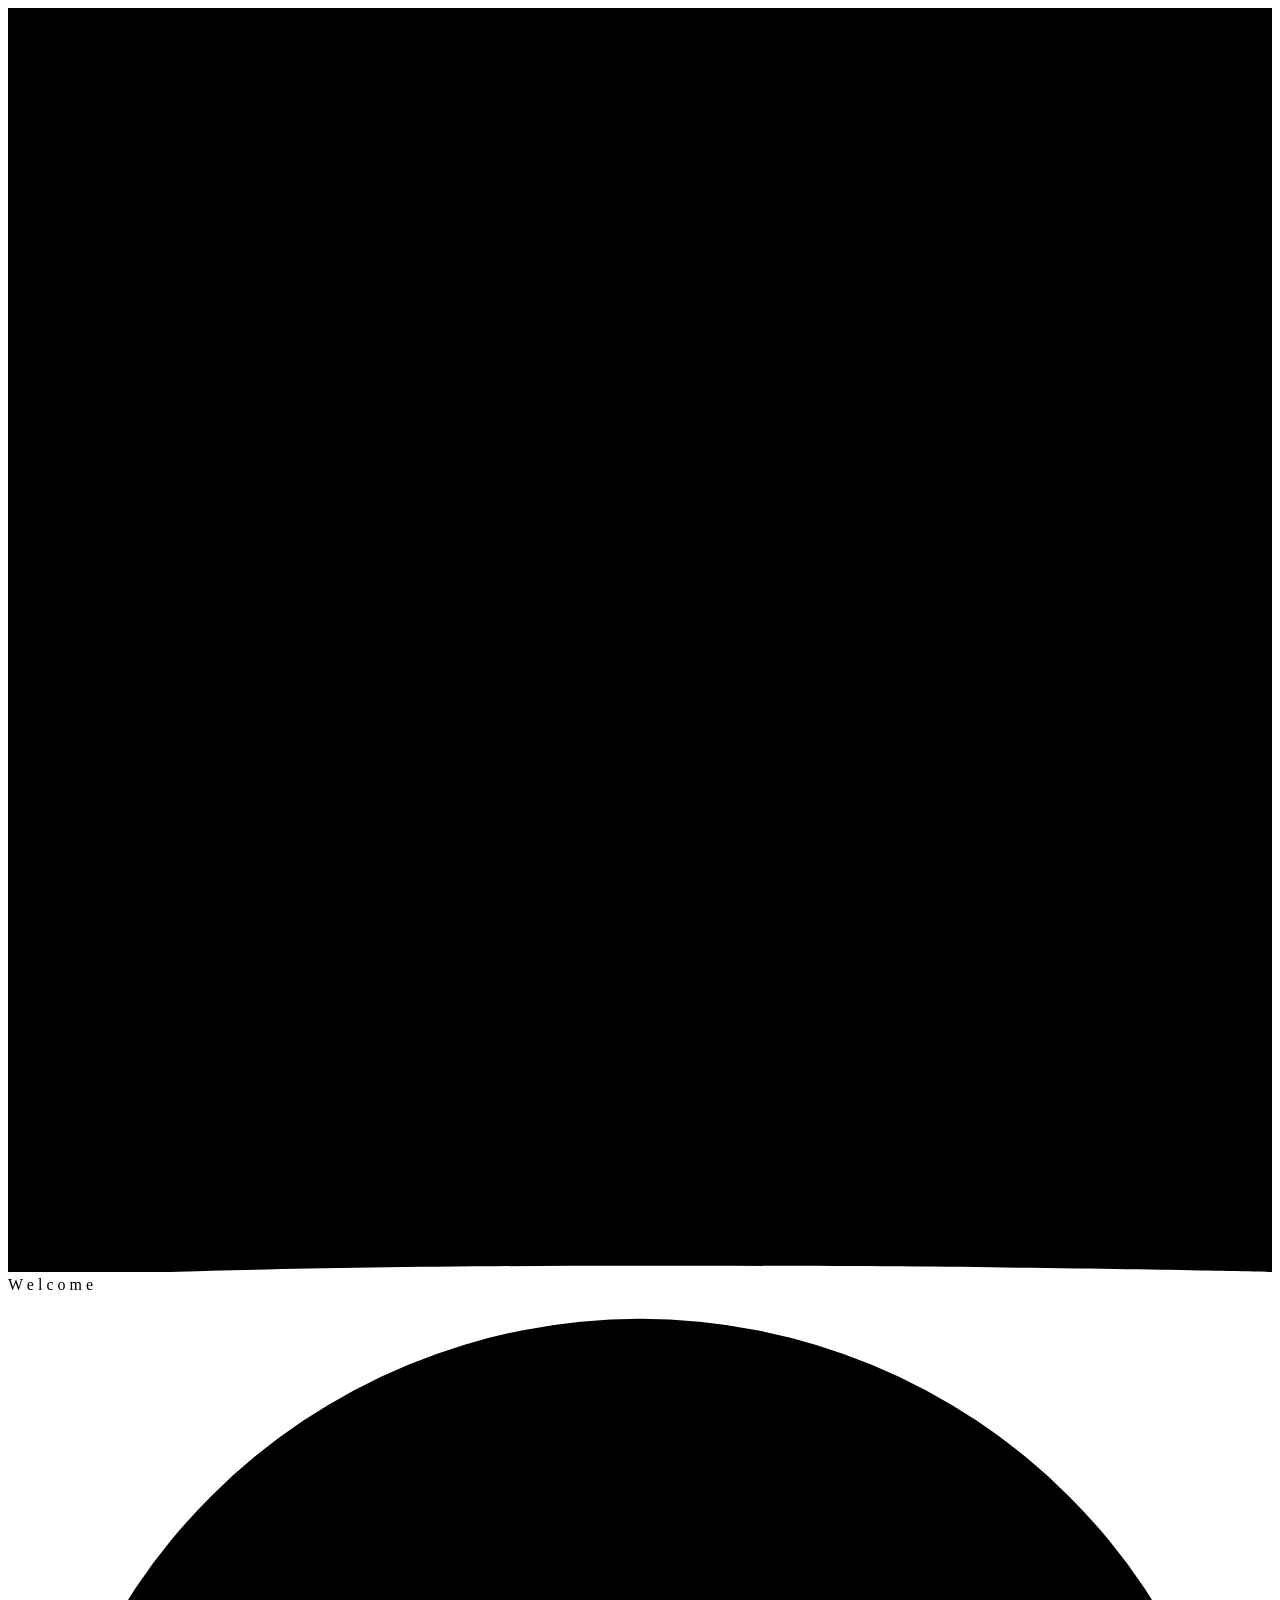
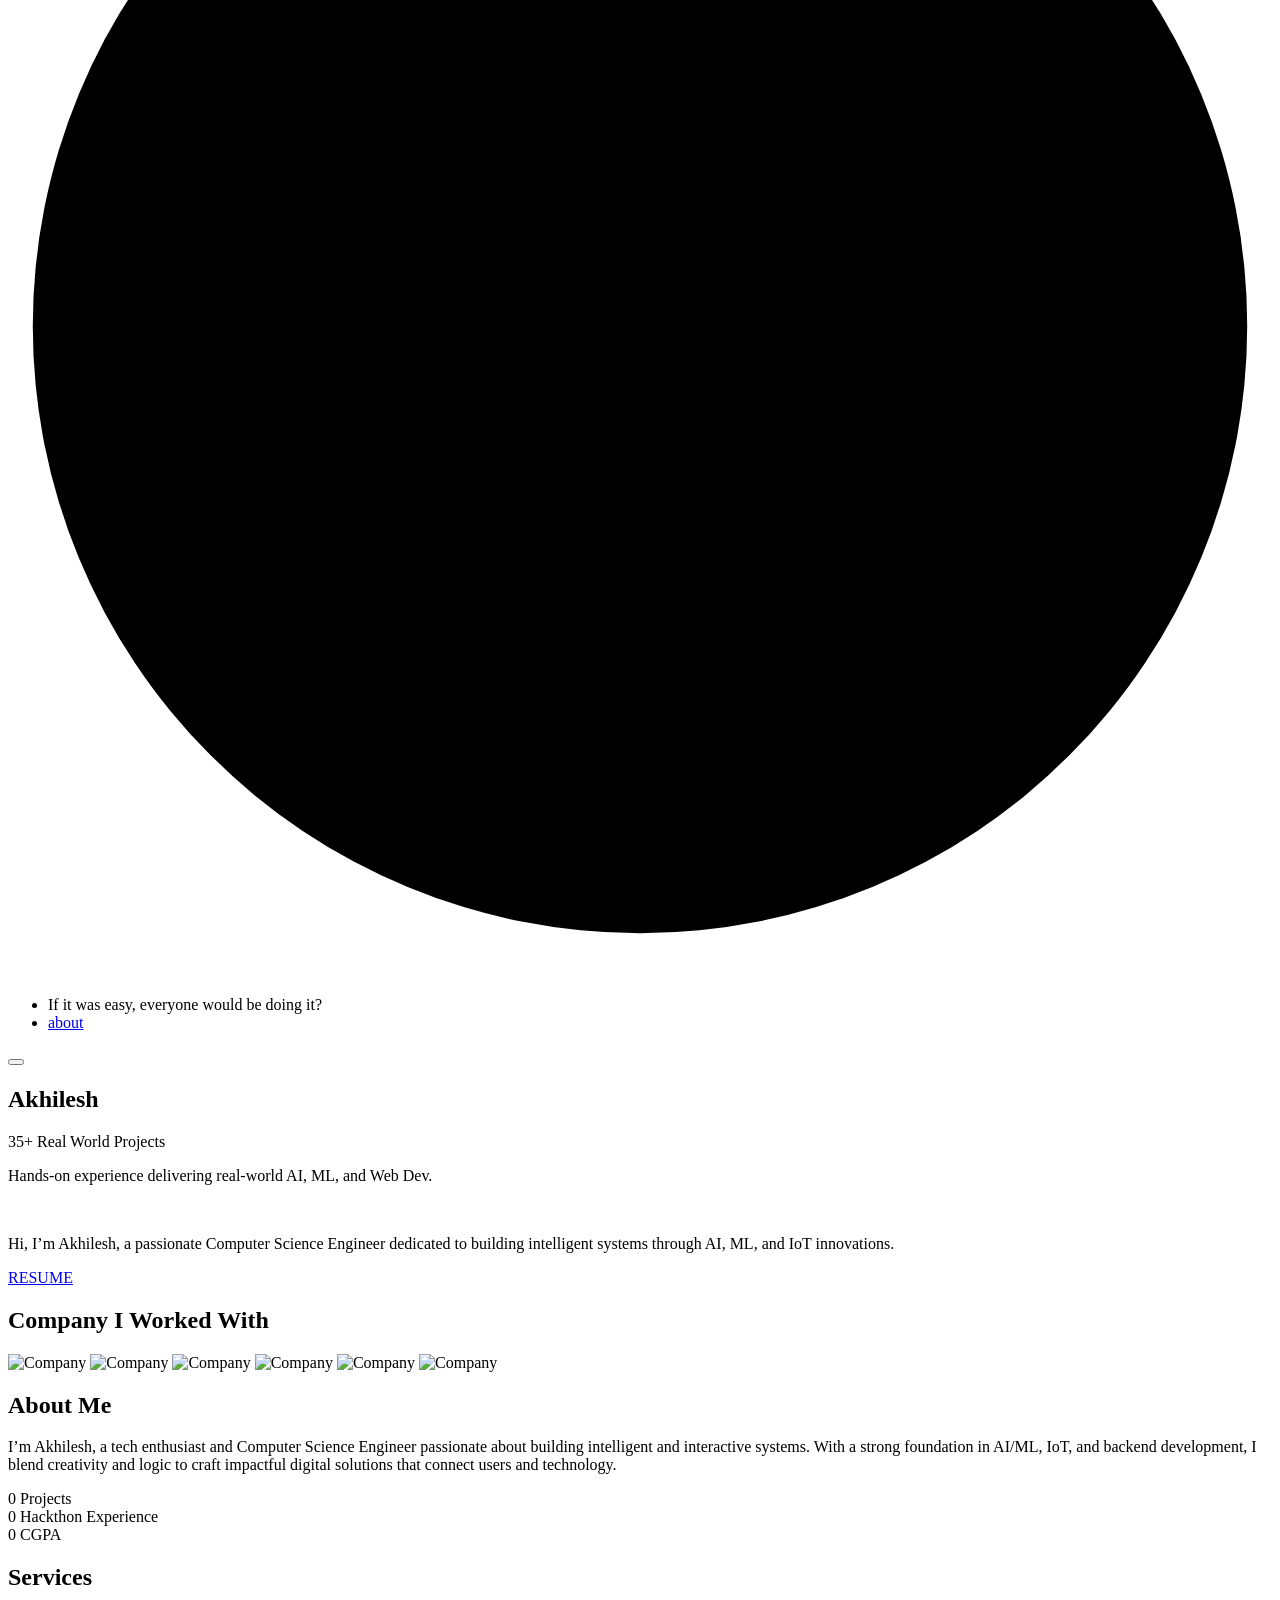
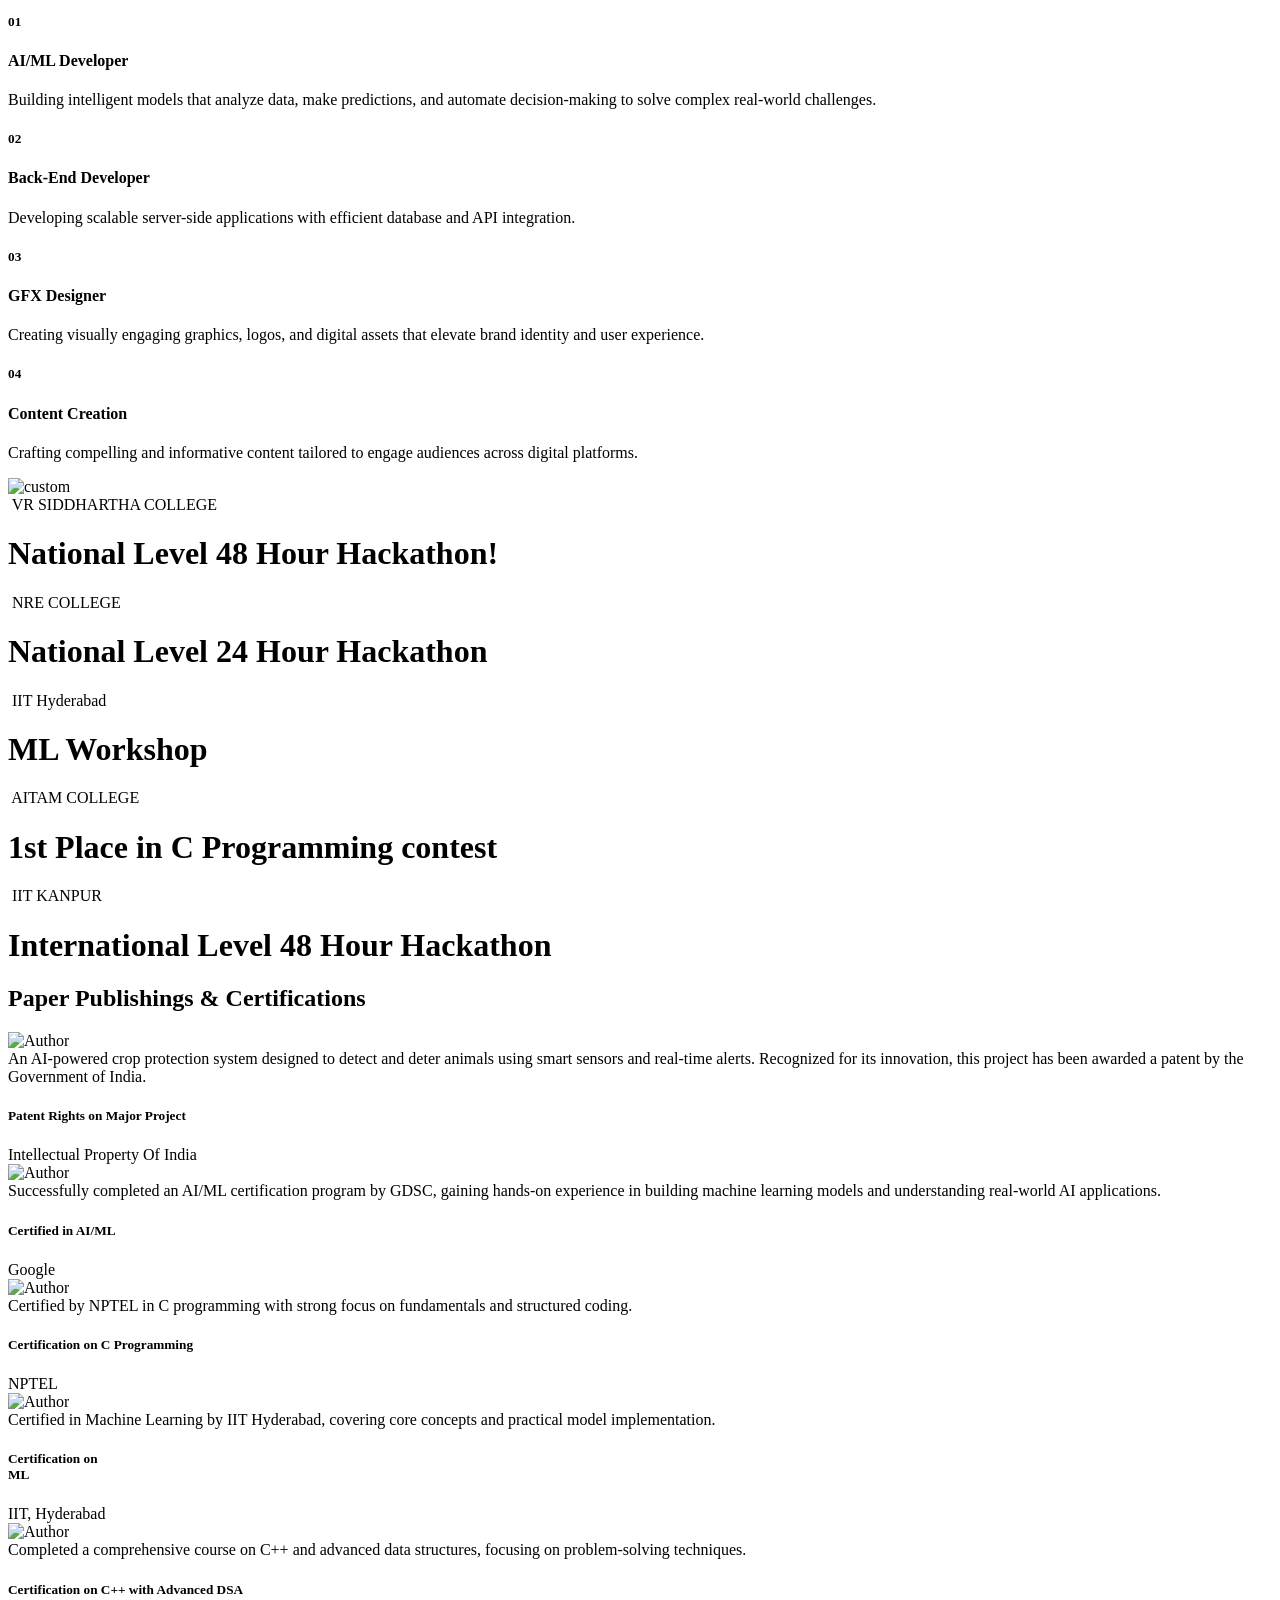
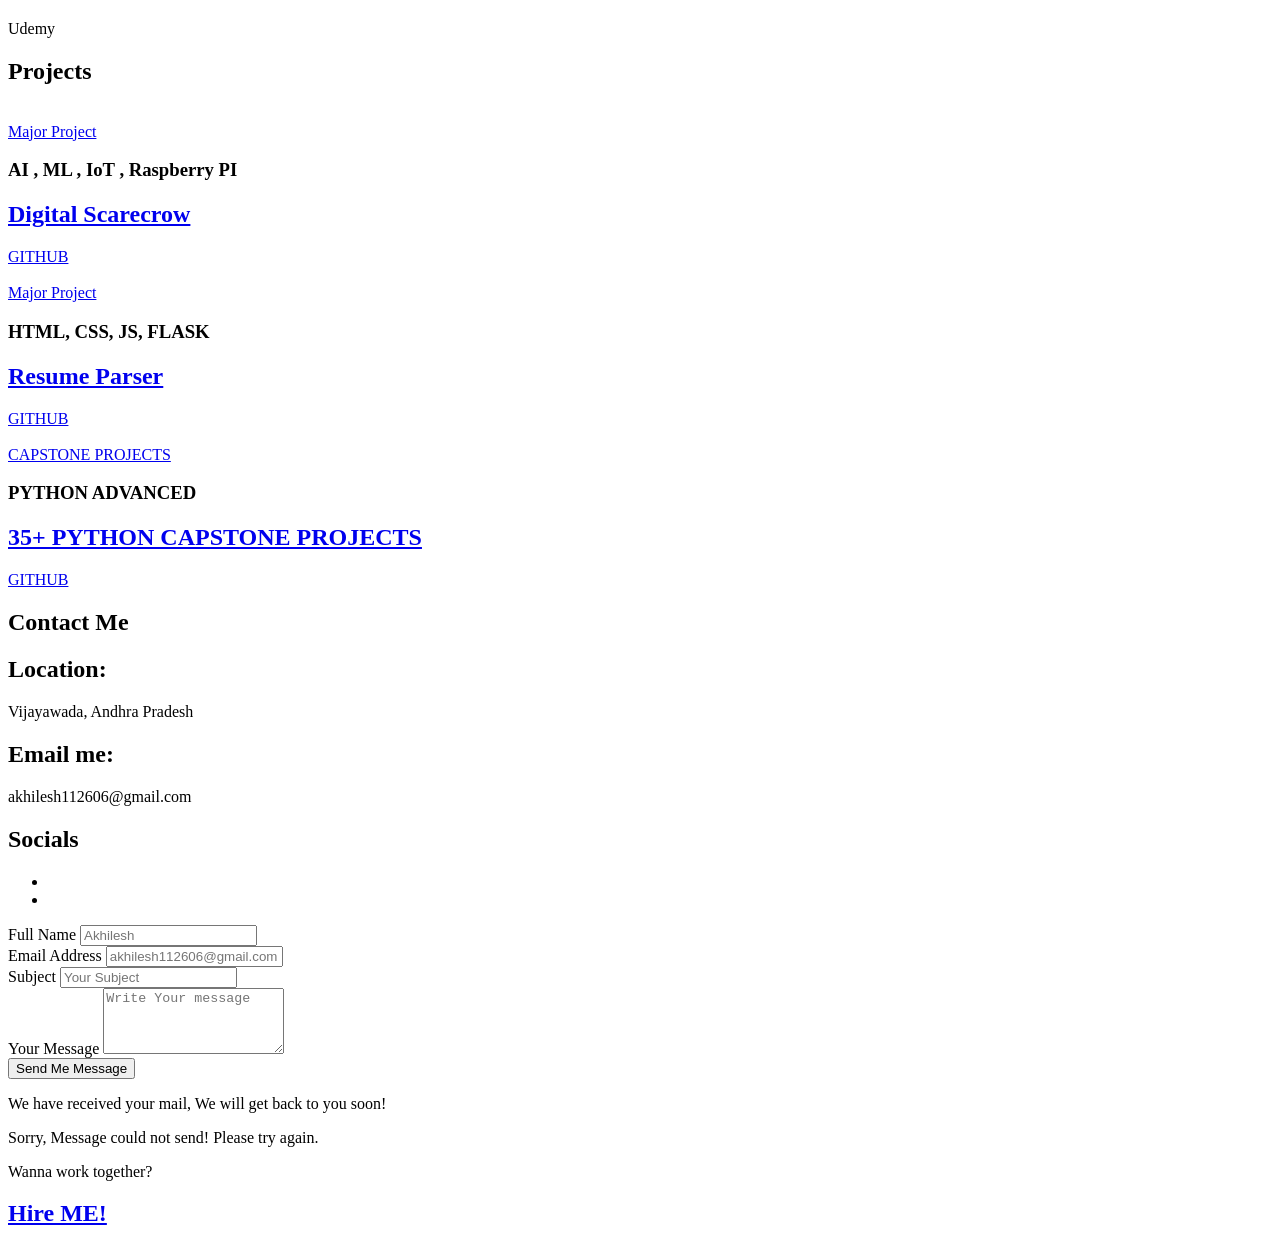
==== index.html @ c0bb2aa4 "Update print statement from 'Hello' to 'Goodbye'" ====
<!DOCTYPE html>
<html lang="en">

<head>
    <!-- META -->
    <meta charset="utf-8">
    <meta http-equiv="X-UA-Compatible" content="IE=edge">
    <meta name="viewport" content="width=device-width, initial-scale=1">
    <meta name="description" content="My Portfolio Website">
    <meta name="keywords" content="">
    <meta name="author" content="Akhilesh">
    <!-- PAGE TITLE -->
    <title>Akhilesh</title>
    <link rel="icon" type="image/x-icon" href="assets/images/favicon.png">
    <!-- ALL GOOGLE FONTS -->
    <link rel="preconnect" href="https://fonts.googleapis.com">
    <link rel="preconnect" href="https://fonts.gstatic.com" crossorigin>
    <link href="https://fonts.googleapis.com/css2?family=Oswald:wght@200..700&family=Poppins:ital,wght@0,100;0,200;0,300;0,400;0,500;0,600;0,700;0,800;0,900;1,100;1,200;1,300;1,400;1,500;1,600;1,700;1,800;1,900&display=swap" rel="stylesheet">
    <!-- BOOTSTRAP CSS -->
    <link rel="stylesheet" href="assets/css/bootstrap.min.css" />
    <!-- FONT AWESOME CSS -->
    <link rel="stylesheet" href="assets/css/font-awesome-pro.css" />
    <!-- FONT AWESOME CSS -->
    <link rel="stylesheet" href="assets/fonts/remixicon.css" />
    <!-- MAGNIFIC CSS -->
    <link rel="stylesheet" href="assets/css/magnific-popup.css">
    <!-- NICE SELECT CSS -->
    <link rel="stylesheet" href="assets/css/nice-select.min.css" />
    <!-- ANIMATE CSS -->
    <link rel="stylesheet" href="assets/css/animate.min.css" />
    <!-- MOBILE MENU CSS -->
    <link rel="stylesheet" href="assets/css/mobilemenu.css" />
    <!-- SLICK CSS -->
    <link rel="stylesheet" href="assets/css/slick.min.css" />
    <!-- SPACING CSS -->
    <link rel="stylesheet" href="assets/css/spacing.css" />
    <!-- MAIN STYLE CSS -->
    <link rel="stylesheet" href="assets/css/style.css" />
    <!-- RESPONSIVE CSS -->
    <link rel="stylesheet" href="assets/css/responsive.css">
    <!-- HTML5 shim and Respond.js IE8 support of HTML5 elements and media queries -->
    <!-- WARNING: Respond.js doesn't work if you view the page via file:// -->
    <!--[if lt IE 9]>
      <script src="https://oss.maxcdn.com/html5shiv/3.7.2/html5shiv.min.js"></script>
      <script src="https://oss.maxcdn.com/respond/1.4.2/respond.min.js"></script>
    <![endif]-->
</head>

<body>
    <!-- START PRELOADER AREA-->
    <div class="preloader">
        <svg viewbox="0 0 1000 1000" preserveaspectratio="none">
            <path id="preloaderSvg" d="M0,1005S175,995,500,995s500,5,500,5V0H0Z"></path>
        </svg>
        <div class="preloader-heading">
            <div class="load-text">
                <span>W</span>
                <span>e</span>
                <span>l</span>
                <span>c</span>
                <span>o</span>
                <span>m</span>
                <span>e</span>
            </div>
        </div>
    </div>
    <!-- END PRELOADER AREA -->
    <!-- START SCROOL UP DESIGN AREA -->
    <div class="progress-wrap cursor-pointer">
        <i class="ri-arrow-up-s-line"></i>
        <svg class="progress-circle svg-content" width="100%" height="100%" viewBox="-1 -1 102 102">
            <path d="M50,1 a49,49 0 0,1 0,98 a49,49 0 0,1 0,-98" />
        </svg>
    </div>
    <!-- / END SCROOL UP DESIGN AREA -->
    <!-- START MAGIC CURSOR AND BALL AREA-->
    <div id="magic-cursor">
        <div id="ball"></div>
    </div>
    <!-- / END MAGIC CURSOR AND BALL AREA-->
    <!-- START MENU DESIGN AREA-->
    <header class="main-header">
        <div class="header-upper">
            <div class="container">
                <div class="header-inner">
                    <div class="row align-items-center">
                        <div class="col-xl-2 col-lg-2 col-md-6 col-6 col-sm-3">
                            <div class="logo-area">
                                <div class="logo">
                                    <a href="index.html"><img src="assets/images/logo.png" alt=""></a>
                                </div>
                            </div>
                        </div>
                        <div class="col-xl-10 col-lg-10 col-md-6 col-6 col-sm-9">
                            <div class="main-menu">
                                <nav id="mobile-menu">
                                    <ul>
                                        <li style="color: black;">If it was easy, everyone would be doing it?</li>
                                        <li><a href="about.html" class="linkstyle">about</a></li>
                                        <!-- <li><a href="service.html" class="linkstyle">services</a></li> -->
                                        <!-- <li class="has-dropdown"><a href="projects.html" class="linkstyle">projects</a>
                                            <ul class="sub-menu">
                                                <li><a href="projects.html">Major Projects</a></li>
                                                <li><a href="single-project.html">Capstone Projects</a></li>
                                            </ul>
                                        </li> -->
                                        <!-- <li><a href="blog.html" class="linkstyle">Projects</a></li> -->
                                        <!-- <li><a href="contact.html" class="linkstyle">Contact</a></li> -->
                                    </ul>
                                </nav>
                            </div>
                            <div class="side-menu-icon d-lg-none text-end">
                                <a href="javascript:void(0)" class="info-toggle-btn f-right sidebar-toggle-btn"><i class="fal fa-bars"></i></a>
                            </div>
                        </div>
                    </div>
                </div>
            </div>
        </div>
    </header>
    <!-- // END MENU DESIGN AREA-->
    <!-- START MOBILE MENU DESIGN AREA-->
    <div class="sidebar__area">
        <div class="sidebar__wrapper">
            <div class="sidebar__close">
                <button class="sidebar__close-btn" id="sidebar__close-btn">
                    <i class="fal fa-times"></i>
                </button>
            </div>
            <div class="sidebar__content mt-50 mb-20">
                <div class="mobile-menu fix"></div>
            </div>
        </div>
    </div>
    <div class="body-overlay"></div>
    <!-- // END MOBILE MENU DESIGN AREA-->
    <!-- START HEADER DESIGN AREA -->
    <section id="home" class="main-hero-area">
        <div class="container">
            <div class="row">
                <div class="col-lg-12">
                    <!-- START HERO DESIGN AREA -->
                    <div class="hero-content wow fadeInUp text-center delay-0-2s">
                        <h2>Akhilesh</h2>
                    </div>
                    <!-- / END HERO DESIGN AREA -->
                </div>
            </div>
            <div class="row">
                <div class="col-lg-3 pt-30">
                    <!-- START HERO DESIGN AREA -->
                    <div class="hero-content wow fadeInUp delay-0-2s">
                        <div class="clienti-reviews">
                            <!-- <ul class="clienti-profile">
                                <li>
                                    <img class="img-fluid" src="assets/images/avatar/01.jpg" alt="client">
                                </li>
                                <li>
                                    <img class="img-fluid" src="assets/images/avatar/02.jpg" alt="client">
                                </li>
                                <li>
                                    <img class="img-fluid" src="assets/images/avatar/03.jpg" alt="client">
                                </li>
                            </ul> -->
                            <div class="reviews">35+ <span>Real World Projects</span>
                                <p>Hands-on experience delivering real-world AI, ML, and Web Dev.</p>
                            </div>
                        </div>
                    </div>
                    <!-- / END HERO DESIGN AREA -->
                </div>
                <div class="col-lg-6">
                    <div class="hero-image">
                        <img src="assets/images/about/me.jpg" alt="">
                    </div>
                    <!-- / END HERO DESIGN AREA -->
                </div>
                <div class="col-lg-3 pt-30">
                    <div class="hero-content wow fadeInUp delay-0-4s">
                        <p>Hi, I’m Akhilesh, a passionate Computer Science Engineer dedicated to building intelligent systems through AI, ML, and IoT innovations.</p>
                        <a class="theme-btn" href="assets/resume.pdf" download>RESUME</a>
                    </div>
                    <!-- / END HERO DESIGN AREA -->
                </div>
            </div>
        </div>
    </section>
    <!-- / END HEADER DESIGN AREA -->
    <!-- START COMPANY DESIGN AREA -->
    <div class="company-design-area">
        <div class="container">
            <div class="row">
                <div class="col-lg-12">
                    <h2>Company I Worked With</h2>
                    <div class="company-list">
                        <div class="scroller" data-direction="left" data-speed="slow">
                            <div class="scroller__inner">
                                <img src="assets/images/client-logos/partner1.png" alt="Company" />
                                <img src="assets/images/client-logos/partner1.png" alt="Company" />
                                <img src="assets/images/client-logos/partner1.png" alt="Company" />
                                <img src="assets/images/client-logos/partner1.png" alt="Company" />
                                <img src="assets/images/client-logos/partner1.png" alt="Company" />
                                <img src="assets/images/client-logos/partner1.png" alt="Company" />
                            </div>
                        </div>
                    </div>
                </div>
            </div>
        </div>
    </div>
    <!-- // END COMPANY DESIGN AREA -->
    <!-- START ABOUT DESIGN AREA -->
    <section id="about" class="about-area">
        <div class="container">
            <div class="row">
                <!-- START ABOUT TEXT DESIGN AREA -->
                <div class="col-lg-3 col-sm-3">
                    <h2 class="about-pre-title">About Me</h2>
                </div>
                <div class="col-lg-9 col-sm-9">
                    <div class="about-content-part wow fadeInUp delay-0-2s">
                        <p>I’m Akhilesh, a tech enthusiast and Computer Science Engineer passionate about building intelligent and interactive systems. With a strong foundation in AI/ML, IoT, and backend development, I blend creativity and logic to craft impactful digital solutions that connect users and technology.</p>
                    </div>
                    <!-- START COUNTER DESIGN AREA -->
                    <div class="hero-counter-area d-flex justify-content-between wow fadeInUp delay-0-4s">
                        <div class="counter-item counter-text-wrap">
                            <span class="count-text plus" data-speed="3000" data-stop="35">0</span>
                            <span class="counter-title">Projects</span>
                        </div>
                        <div class="counter-item counter-text-wrap">
                            <span class="count-text plus" data-speed="3000" data-stop="4">0</span>
                            <span class="counter-title">Hackthon Experience</span>
                        </div>
                        <div class="counter-item counter-text-wrap">
                            <span class="count-text percent" data-speed="3000" data-stop="84">0</span>
                            <span class="counter-title">CGPA</span>
                        </div>
                    </div>
                    <!-- / END COUNTER DESIGN AREA -->
                </div>
                <!-- / END ABOUT TEXT DESIGN AREA -->
            </div>
        </div>
    </section>
    <!-- / END ABOUT DESIGN AREA -->
    <!-- START SERVICE DESIGN AREA -->
    <section id="services" class="services-area">
        <div class="container">
            <div class="row">
                <div class="col-xl-12 col-lg-12">
                    <div class="section-title section-black-title wow fadeInUp delay-0-2s">
                        <h2>Services</h2>
                    </div>
                </div>
            </div>
            <div class="row">
                <!-- START SINGLE SERVICE DESIGN AREA -->
                <div class="col-lg-8 col-md-7">
                    <div class="service-item wow fadeInUp delay-0-2s">
                        <i class="ri-arrow-right-up-line"></i>
                        <h5>01</h5>
                        <h4>AI/ML Developer</h4>
                        <p>Building intelligent models that analyze data, make predictions, and automate decision-making to solve complex real-world challenges.</p>
                    </div>
                </div>
                <!-- / END SINGLE SERVICE DESIGN AREA -->
                <!-- START SINGLE SERVICE DESIGN AREA -->
                <div class="col-lg-4 col-md-5">
                    <div class="service-item wow fadeInUp delay-0-4s">
                        <i class="ri-arrow-right-up-line"></i>
                        <h5>02</h5>
                        <h4>Back-End Developer</h4>
                        <p>Developing scalable server-side applications with efficient database and API integration.</p>
                    </div>
                </div>
                <!-- / END SINGLE SERVICE DESIGN AREA -->
                <!-- START SINGLE SERVICE DESIGN AREA -->
                <div class="col-lg-4 col-md-5">
                    <div class="service-item wow fadeInUp delay-0-6s">
                        <i class="ri-arrow-right-up-line"></i>
                        <h5>03</h5>
                        <h4>GFX Designer</h4>
                        <p>Creating visually engaging graphics, logos, and digital assets that elevate brand identity and user experience.</p>
                    </div>
                </div>
                <!-- / END SINGLE SERVICE DESIGN AREA -->
                <!-- START SINGLE SERVICE DESIGN AREA -->
                <div class="col-lg-8 col-md-7">
                    <div class="service-item wow fadeInUp delay-0-8s">
                        <i class="ri-arrow-right-up-line"></i>
                        <h5>04</h5>
                        <h4>Content Creation</h4>
                        <p>Crafting compelling and informative content tailored to engage audiences across digital platforms.</p>
                    </div>
                </div>
                <!-- / END SINGLE SERVICE DESIGN AREA -->
            </div>
        </div>
    </section>
    <!-- / END SERVICE DESIGN AREA -->
    <!-- START PORTFOLIO DESIGN AREA -->
    <div class="projects-area" id="portfolio">
        <div class="custom-icon">
            <img src="assets/images/custom/work-scribble.svg" alt="custom">
        </div>
        <div class="container-fluid">
            <div class="row g-4 portfolio-grid">
                <!-- START SINGLE PORTFOLIO DESIGN AREA -->
                <div class="col-md-6 col-xl-6 portfolio-item category-1">
                    <!-- <a href="assets/images/projects/work1.jpg" class="work-popup"> -->
                        <div class="portfolio-box">
                            <!-- Image -->
                            <img src="assets/images/projects/work1.jpg" alt="" data-rjs="2">
                            <!-- Category -->
                            <span class="portfolio-category">VR SIDDHARTHA COLLEGE</span>
                            <!-- Caption -->
                            <div class="portfolio-caption">
                                <h1>National Level 48 Hour Hackathon!</h1>
                            </div>
                        </div>
                    <!-- </a> -->
                </div>
                <!-- // END SINGLE PORTFOLIO DESIGN AREA -->
                <!-- START SINGLE PORTFOLIO DESIGN AREA -->
                <div class="col-md-6 col-xl-6 portfolio-item category-2">
                    <!-- <a href="single-project.html"> -->
                        <div class="portfolio-box">
                            <!-- Image -->
                            <img src="assets/images/projects/work2.jpg" alt="" data-rjs="2">
                            <!-- Category -->
                            <span class="portfolio-category">NRE COLLEGE</span>
                            <!-- Caption -->
                            <div class="portfolio-caption">
                                <h1>National Level 24 Hour Hackathon</h1>
                            </div>
                        </div>
                    <!-- </a> -->
                </div>
                <!-- // END SINGLE PORTFOLIO DESIGN AREA -->
                <!-- START SINGLE PORTFOLIO DESIGN AREA -->
                <div class="col-md-6 col-xl-4 portfolio-item category-2">
                    <!-- <a href="https://www.youtube.com/watch?v=qZEPs3vmYB4" class="popup-youtube"> -->
                        <div class="portfolio-box">
                            <!-- Image -->
                            <img src="assets/images/projects/work3.jpg" alt="" data-rjs="2">
                            <!-- Category -->
                            <span class="portfolio-category">IIT Hyderabad</span>
                            <!-- Caption -->
                            <div class="portfolio-caption">
                                <h1>ML Workshop</h1>
                            </div>
                        </div>
                    <!-- </a> -->
                </div>
                <!-- // END SINGLE PORTFOLIO DESIGN AREA -->
                <!-- START SINGLE PORTFOLIO DESIGN AREA -->
                <div class="col-md-6 col-xl-4 portfolio-item category-1">
                    <!-- <a href="assets/images/projects/work4.jpg" class="work-popup"> -->
                        <div class="portfolio-box">
                            <!-- Image -->
                            <img src="assets/images/projects/work4.jpg" alt="" data-rjs="2">
                            <!-- Category -->
                            <span class="portfolio-category">AITAM COLLEGE</span>
                            <!-- Caption -->
                            <div class="portfolio-caption">
                                <h1>1st Place in C Programming contest</h1>
                            </div>
                        </div>
                    <!-- </a> -->
                </div>
                <!-- // END SINGLE PORTFOLIO DESIGN AREA -->
                <!-- START SINGLE PORTFOLIO DESIGN AREA -->
                <div class="col-md-6 col-xl-4 portfolio-item category-2">
                    <!-- <a href="assets/images/projects/work5.jpg" class="work-popup"> -->
                        <div class="portfolio-box">
                            <!-- Image -->
                            <img src="assets/images/projects/work5.jpg" alt="" data-rjs="2">
                            <!-- Category -->
                            <span class="portfolio-category">IIT KANPUR</span>
                            <!-- Caption -->
                            <div class="portfolio-caption">
                                <h1>International Level 48 Hour Hackathon</h1>
                            </div>
                        </div>
                    <!-- </a> -->
                </div>
                <!-- // END SINGLE PORTFOLIO DESIGN AREA -->
            </div>
        </div>
    </div>
    <!-- // END PORTFOLIO DESIGN AREA -->
    <!-- START TESTIMONIALS DESIGN AREA -->
    <section class="testimonials-area">
        <div class="container">
            <div class="row">
                <div class="col-xl-12 col-lg-12">
                    <div class="section-title section-black-title wow fadeInUp delay-0-2s">
                        <h2>Paper Publishings & Certifications</h2>
                    </div>
                </div>
            </div>
            <div class="row">
                <div class="col-lg-6 col-md-6">
                    <!-- START SINGLE TESTIMONIALS DESIGN AREA -->
                    <div class="testimonial-item wow fadeInUp delay-0-2s">
                        <div class="author">
                            <img src="assets/images/testimonials/author1.jpg" alt="Author" />
                        </div>
                        <div class="text">
                            An AI-powered crop protection system designed to detect and deter animals using smart sensors and real-time alerts. Recognized for its innovation, this project has been awarded a patent by the Government of India.
                        </div>
                        <div class="testi-des">
                            <h5>Patent Rights on Major Project</h5>
                            <span>Intellectual Property Of India</span>
                        </div>
                    </div>
                    <!-- / END SINGLE TESTIMONIALS DESIGN AREA -->
                </div>
                <div class="col-lg-6 col-md-6">
                    <!-- START SINGLE TESTIMONIALS DESIGN AREA -->
                    <div class="testimonial-item wow fadeInUp delay-0-4s">
                        <div class="author">
                            <img src="assets/images/testimonials/author2.jpg" alt="Author" />
                        </div>
                        <div class="text">
                            Successfully completed an AI/ML certification program by GDSC, gaining hands-on experience in building machine learning models and understanding real-world AI applications.
                        </div>
                        <div class="testi-des">
                            <h5>Certified in AI/ML</h5>
                            <span>Google</span>
                        </div>
                    </div>
                    <!-- / END SINGLE TESTIMONIALS DESIGN AREA -->
                </div>
                <div class="col-lg-4 col-md-6">
                    <!-- START SINGLE TESTIMONIALS DESIGN AREA -->
                    <div class="testimonial-item wow fadeInUp delay-0-6s">
                        <div class="author">
                            <img src="assets/images/testimonials/author3.jpg" alt="Author" />
                        </div>
                        <div class="text">
                            Certified by NPTEL in C programming with strong focus on fundamentals and structured coding.
                        </div>
                        <div class="testi-des">
                            <h5>Certification on C Programming</h5>
                            <span>NPTEL</span>
                        </div>
                    </div>
                    <!-- / END SINGLE TESTIMONIALS DESIGN AREA -->
                </div>
                <div class="col-lg-4 col-md-6">
                    <!-- START SINGLE TESTIMONIALS DESIGN AREA -->
                    <div class="testimonial-item wow fadeInUp delay-0-8s">
                        <div class="author">
                            <img src="assets/images/testimonials/author4.jpg" alt="Author" />
                        </div>
                        <div class="text">
                            Certified in Machine Learning by IIT Hyderabad, covering core concepts and practical model implementation.
                        </div>
                        <div class="testi-des">
                            <h5>Certification on <br> ML</h5>
                            <span>IIT, Hyderabad</span>
                        </div>
                    </div>
                    <!-- / END SINGLE TESTIMONIALS DESIGN AREA -->
                </div>
                <div class="col-lg-4 col-md-6">
                    <!-- START SINGLE TESTIMONIALS DESIGN AREA -->
                    <div class="testimonial-item wow fadeInUp delay-0-9s">
                        <div class="author">
                            <img src="assets/images/testimonials/author5.jpg" alt="Author" />
                        </div>
                        <div class="text">
                            Completed a comprehensive course on C++ and advanced data structures, focusing on problem-solving techniques.
                        </div>
                        <div class="testi-des">
                            <h5>Certification on C++ with Advanced DSA</h5>
                            <span>Udemy</span>
                        </div>
                    </div>
                    <!-- / END SINGLE TESTIMONIALS DESIGN AREA -->
                </div>
            </div>
        </div>
    </section>
    <!-- / END TESTIMONIALS DESIGN AREA -->
   
    <!-- START VLOG DESIGN AREA -->
    <section class="blog-area">
        <div class="container">
            <div class="row">
                <div class="col-xl-12 col-lg-12">
                    <div class="section-title wow fadeInUp delay-0-2s">
                        <h2>Projects</h2>
                    </div>
                </div>
            </div>
            <!-- START SINGLE VLOG DESIGN AREA -->
            <div class="row blog-post-box align-items-center">
                <div class="col-lg-6">
                    <div class="blog-post-img">
                        <!-- <a href="#"> -->
                            <img src="assets/images/blog/blog1.jpg" alt="">
                        <!-- </a> -->
                        <div class="blog-post-category">
                            <a href="#">Major Project</a>
                        </div>
                    </div>
                </div>
                <div class="col-lg-6">
                    <div class="blog-post-caption">
                        <h3>AI , ML , IoT , Raspberry PI 
                        </h3>
                        <h2><a class="link-decoration" href="#">Digital Scarecrow</a></h2>
                        <a class="theme-btn theme-btn-two" href="https://github.com/akhilesh112606/Digital-Scarecrow-IoT-ML">GITHUB<i class="ri-arrow-right-line"></i></a>
                    </div>
                </div>
            </div>
            <!-- START SINGLE VLOG DESIGN AREA -->
            <!-- START SINGLE VLOG DESIGN AREA -->
            <div class="row blog-post-box align-items-center">
                <div class="col-lg-6">
                    <div class="blog-post-img">
                        
                            <img src="assets/images/blog/blog2.jpg" alt="">
                        
                        <div class="blog-post-category">
                            <a href="#">Major Project</a>
                        </div>
                    </div>
                </div>
                <div class="col-lg-6">
                    <div class="blog-post-caption">
                        <h3>HTML, CSS, JS, FLASK</h3>
                        <h2><a class="link-decoration" href="#">Resume Parser</a></h2>
                        <a class="theme-btn theme-btn-two" href="https://github.com/akhilesh112606/Resume_Parser">GITHUB<i class="ri-arrow-right-line"></i></a>
                    </div>
                </div>
            </div>
            <!-- START SINGLE VLOG DESIGN AREA -->
            <!-- START SINGLE VLOG DESIGN AREA -->
            <div class="row blog-post-box align-items-center">
                <div class="col-lg-6">
                    <div class="blog-post-img">
                        
                            <img src="assets/images/blog/blog3.jpg" alt="">
                        
                        <div class="blog-post-category">
                            <a href="#">CAPSTONE PROJECTS</a>
                        </div>
                    </div>
                </div>
                <div class="col-lg-6">
                    <div class="blog-post-caption">
                        <h3>PYTHON ADVANCED</h3>
                        <h2><a class="link-decoration" href="#">35+ PYTHON CAPSTONE PROJECTS</a></h2>
                        <a class="theme-btn theme-btn-two" href="https://github.com/akhilesh112606/Python-Projects">GITHUB<i class="ri-arrow-right-line"></i></a>
                    </div>
                </div>
            </div>
            <!-- START SINGLE VLOG DESIGN AREA -->
        </div>
    </section>
    <!-- / END VLOG DESIGN AREA -->
    <!-- START CONTACT DESIGN AREA -->
    <section id="contact" class="contact-area">
        <div class="container">
            <div class="row">
                <div class="col-xl-12 col-lg-12">
                    <div class="section-title section-black-title wow fadeInUp delay-0-2s">
                        <h2>Contact Me</h2>
                    </div>
                </div>
            </div>
            <div class="row">
                <div class="col-lg-4">
                    <div class="contact-content-part  wow fadeInUp delay-0-2s">
                        <!-- START CONTACT SINGLEDESIGN AREA -->
                        <div class="single-contact wow fadeInUp" data-wow-delay=".2s">
                            <span class="circle-btn">
                                <i class="ri-map-pin-line"></i>
                            </span>
                            <h2>Location:</h2>
                            <p>Vijayawada, Andhra Pradesh</p>
                        </div>
                        <!-- / END CONTACT SINGLEDESIGN AREA -->
                        <!-- START CONTACT SINGLEDESIGN AREA -->
                        <div class="single-contact wow fadeInUp" data-wow-delay=".4s">
                            <span class="circle-btn">
                                <i class="ri-headphone-line"></i>
                            </span>
                        </div>
                        <!-- / END CONTACT SINGLEDESIGN AREA -->
                        <!-- START CONTACT SINGLEDESIGN AREA -->
                        <div class="single-contact wow fadeInUp" data-wow-delay=".6s">
                            <span class="circle-btn">
                                <i class="ri-mail-line"></i>
                            </span>
                            <h2>Email me:</h2>
                            <p>akhilesh112606@gmail.com</p>
                        </div>
                        <!-- / END CONTACT SINGLEDESIGN AREA -->
                        <!-- START CONTACT SINGLEDESIGN AREA -->
                        <div class="single-contact wow fadeInUp" data-wow-delay=".6s">
                            <h2>Socials</h2>
                            <div class="about-social">
                            <ul>
                                <li><a href="www.linkedin.com/in/akhilesh112606"><i class="ri-linkedin-fill"></i></a></li>
                                <li><a href="https://github.com/akhilesh112606"><i class="ri-github-line"></i></a></li>
                            </ul>
                        </div>
                        </div>
                        <!-- / END CONTACT SINGLEDESIGN AREA -->
                    </div>
                </div>
                <!-- START CONTACT FORM DESIGN AREA -->
                <div class="col-lg-8">
                    <div class="contact-form contact-form-area wow fadeInUp delay-0-4s">
                        <form id="contactForm" class="contact-form" action="#" method="post">
                            <div class="row">
                                <div class="col-md-6">
                                    <div class="form-group">
                                        <label for="name">Full Name</label>
                                        <input type="text" id="name" class="form-control" value="" placeholder="Akhilesh" required="" data-error="Please enter your Name" />
                                        <label for="name" class="for-icon"><i class="far fa-user"></i></label>
                                        <div class="help-block with-errors"></div>
                                    </div>
                                </div>
                                <div class="col-md-6">
                                    <div class="form-group">
                                        <label for="email">Email Address</label>
                                        <input type="email" id="email" class="form-control" value="" placeholder="akhilesh112606@gmail.com" required="" data-error="Please enter your Email" />
                                        <label for="email" class="for-icon"><i class="far fa-envelope"></i></label>
                                        <div class="help-block with-errors"></div>
                                    </div>
                                </div>
                                <div class="col-md-12">
                                    <div class="form-group">
                                        <label for="name">Subject</label>
                                        <input type="text" id="subject" class="form-control" value="" placeholder="Your Subject" required="" data-error="Please enter your Name" />
                                        <label for="name" class="for-icon"><i class="far fa-user"></i></label>
                                        <div class="help-block with-errors"></div>
                                    </div>
                                </div>
                                <div class="col-md-12">
                                    <div class="form-group">
                                        <label for="message">Your Message</label>
                                        <textarea name="message" id="message" class="form-control" rows="4" placeholder="Write Your message" required="" data-error="Please Write your Message"></textarea>
                                        <div class="help-block with-errors"></div>
                                    </div>
                                </div>
                                <div class="col-md-12">
                                    <div class="form-group mb-0">
                                        <button type="submit" class="theme-btn">
                                            Send Me Message <i class="ri-mail-line"></i>
                                        </button>
                                        <div id="msgSubmit" class="hidden"></div>
                                    </div>
                                </div>
                                <div class="col-md-12 text-center">
                                    <p class="input-success">We have received your mail, We will get back to you soon!</p>
                                    <p class="input-error">Sorry, Message could not send! Please try again.</p>
                                </div>
                            </div>
                        </form>
                    </div>
                </div>
            </div>
        </div>
    </section>
    <!-- / END CONTACT DESIGN AREA -->
    <!-- START FOOTER DESIGN AREA -->
    <footer class="main-footer">
        <div class="container">
            <div class="row">
                <div class="col-lg-12">
                    <div class="footer-top">
                        <p> Wanna work together?</p>
                        <h2><a href="mailto:hello@websitename.com">Hire ME!</a></h2>
                    </div>
                </div>
            </div>
            <div class="row">
                <div class="col-lg-6 col-sm-6">
                    <!-- <p class="copy-right-text">&copy; All Rights Reserved to Akhilesh @COPYRIGHT 2025</p> -->
                </div>
            </div>
        </div>
    </footer>
    <!-- / END FOOTER DESIGN AREA -->
    <!-- JQUERY JS -->
    <script src="assets/js/jquery-3.6.0.min.js"></script>
    <!-- BOOTSTRAP JS-->
    <script src="assets/js/bootstrap.min.js"></script>
    <!-- APPEAR JS -->
    <script src="assets/js/appear.min.js"></script>
    <!-- MAGNIFICANT JS -->
    <script src="assets/js/jquery.magnific-popup.min.js"></script>
    <!-- MOBILE MENU JS-->
    <script src="assets/js/mobilemenu.js"></script>
    <!-- GSAP AND LOCOMOTIV JS-->
    <script src="assets/js/gsap.min.js"></script>
    <script src="assets/js/ScrollTrigger.min.js"></script>
    <script src="assets/js/lenis.js"></script>
    <!-- SLICK JS-->
    <script src="assets/js/slick.min.js"></script>
    <!-- NICE SELECT JS-->
    <script src="assets/js/jquery.nice-select.min.js"></script>
    <!-- IMAGE LOADER JS-->
    <script src="assets/js/imagesloaded.pkgd.min.js"></script>
    <!-- ISOTOPE JS-->
    <script src="assets/js/isotope.pkgd.min.js"></script>
    <!--  WOW ANIMATION JS-->
    <script src="assets/js/wow.min.js"></script>
    <!-- SCRIPT JS-->
    <script src="assets/js/script.js"></script>
</body>

</html>
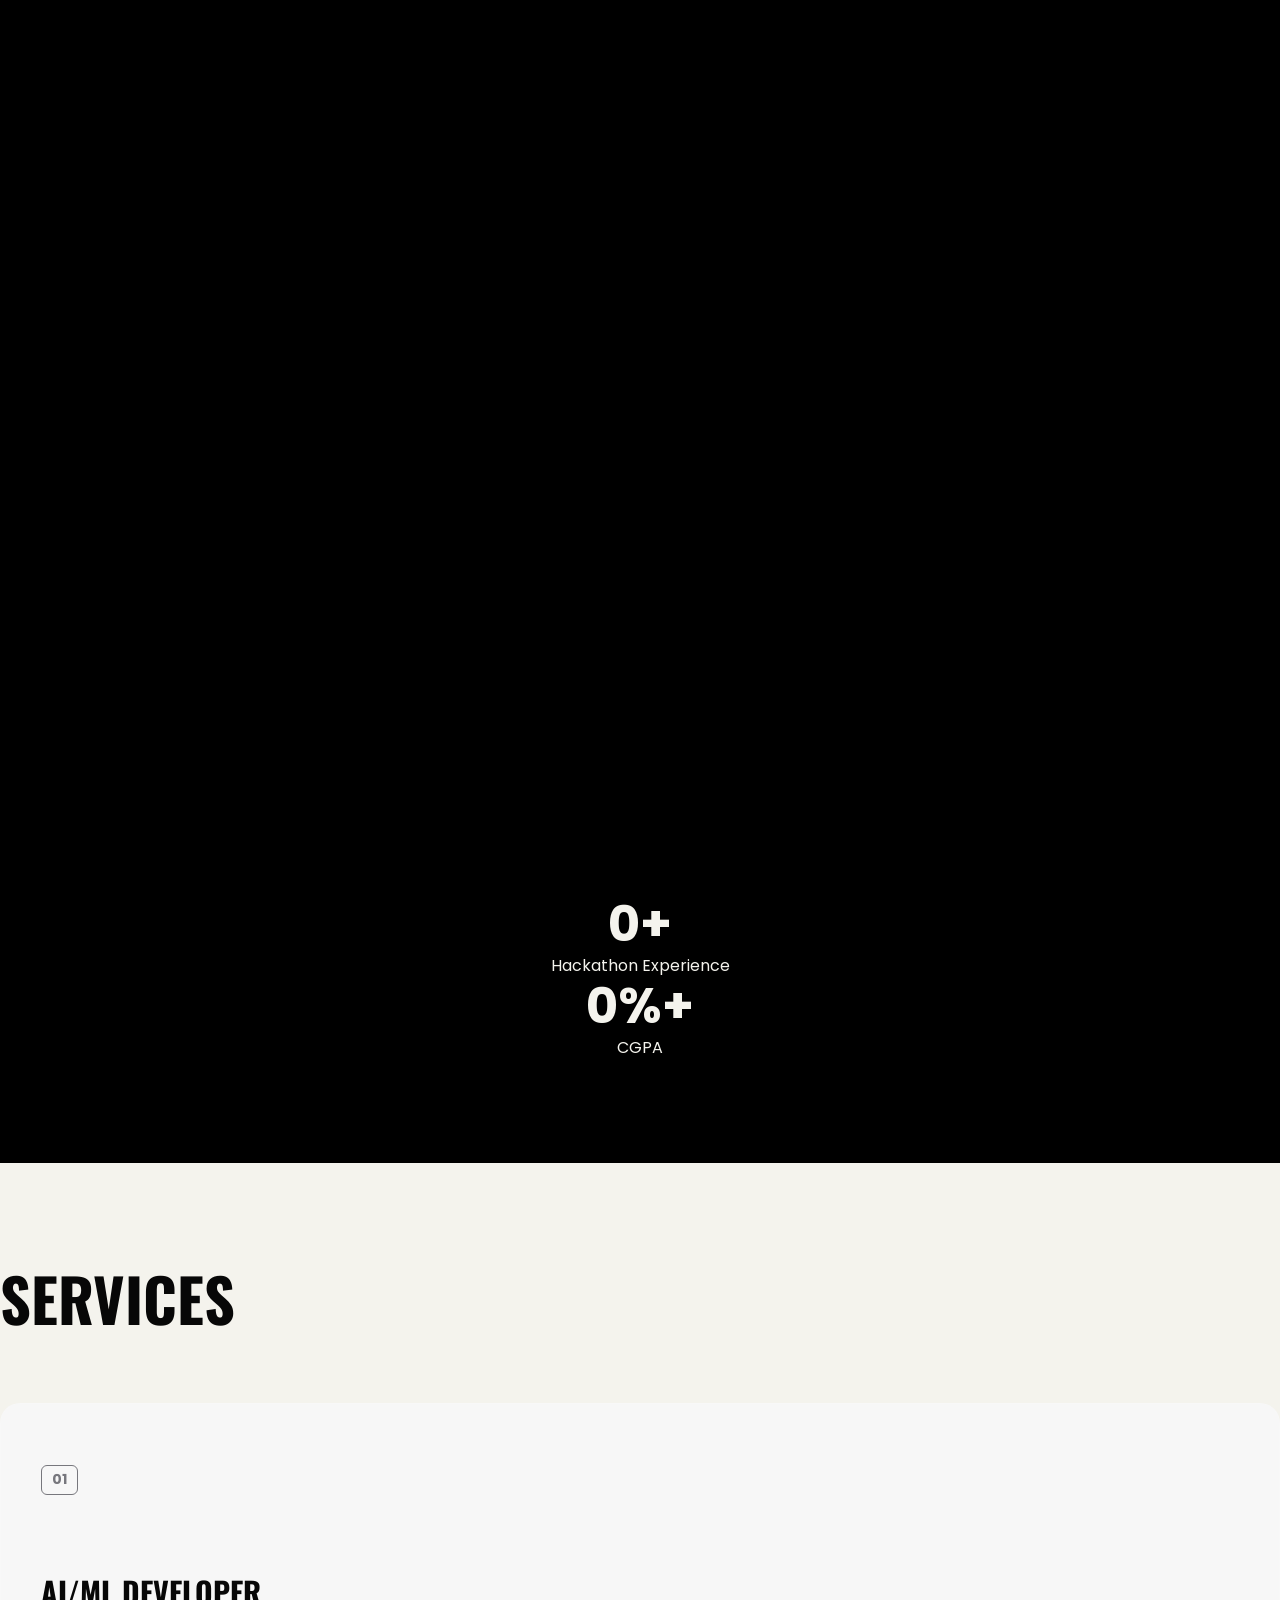
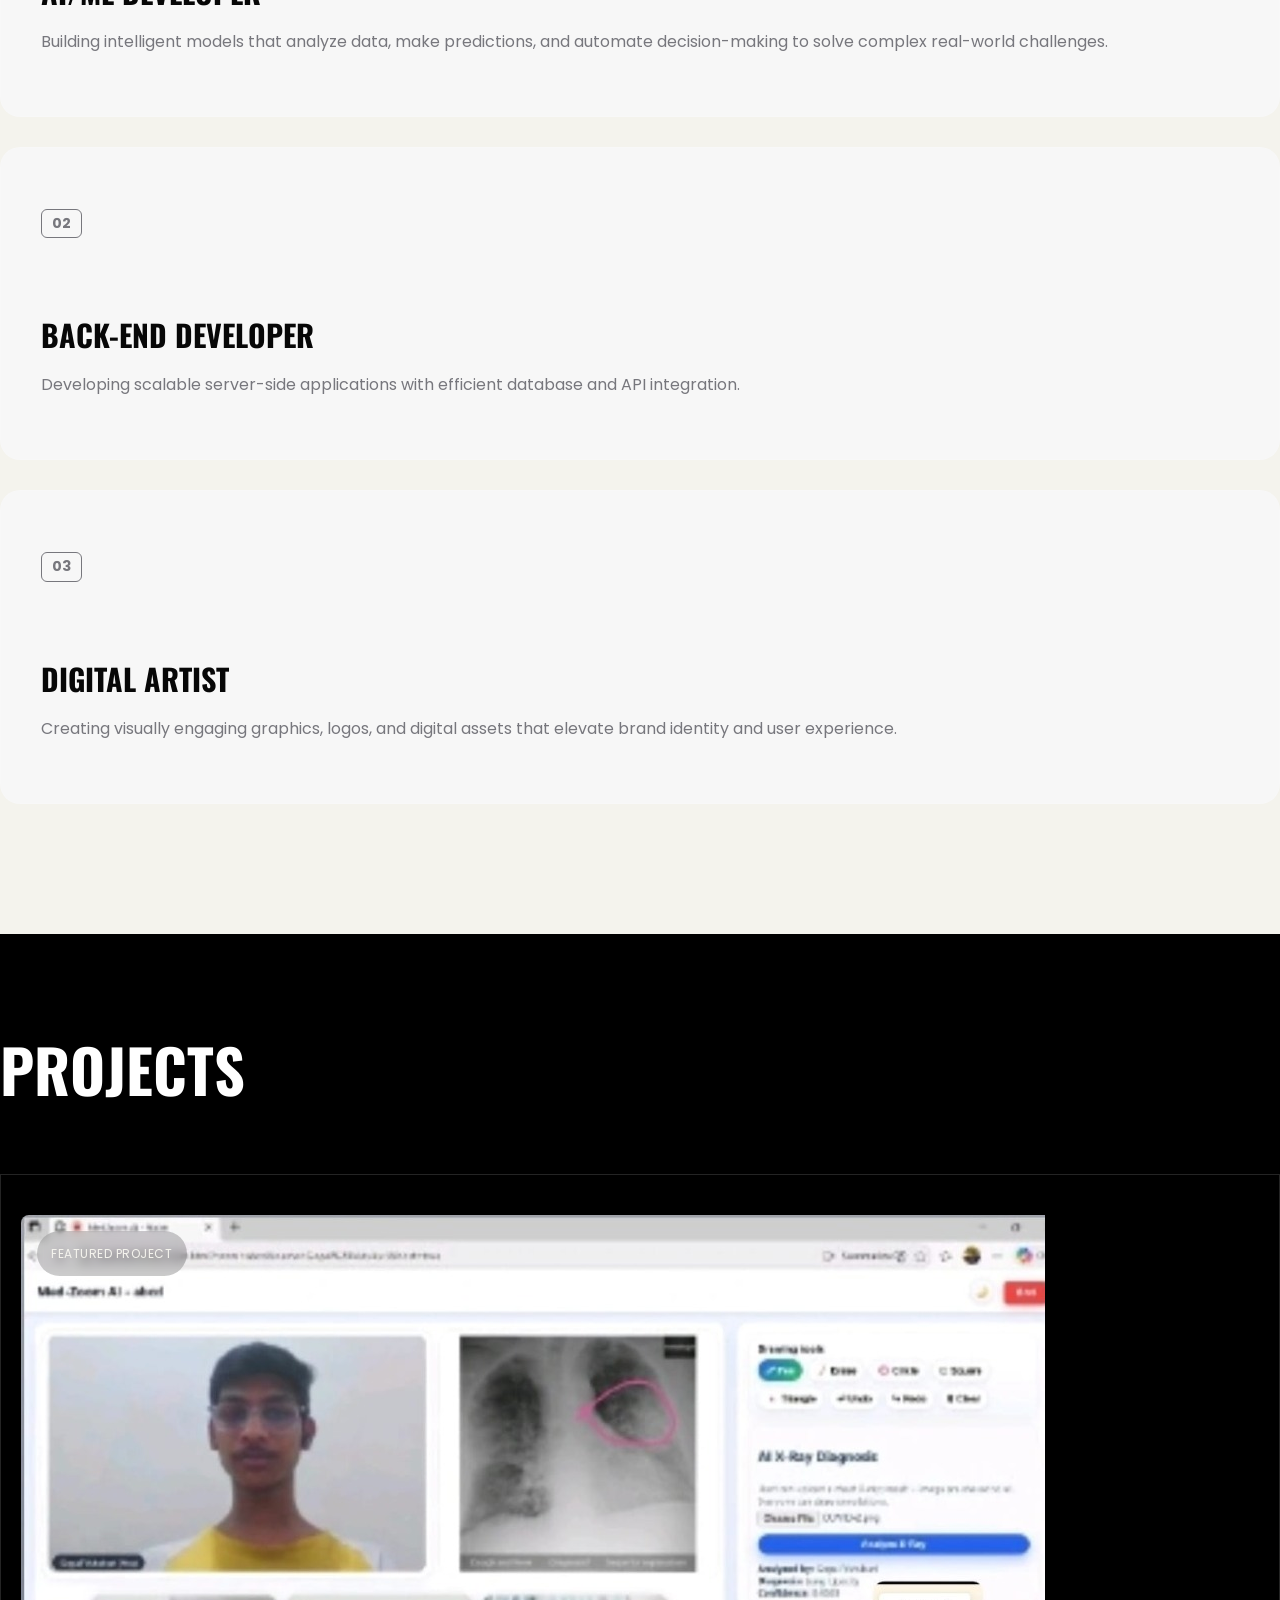
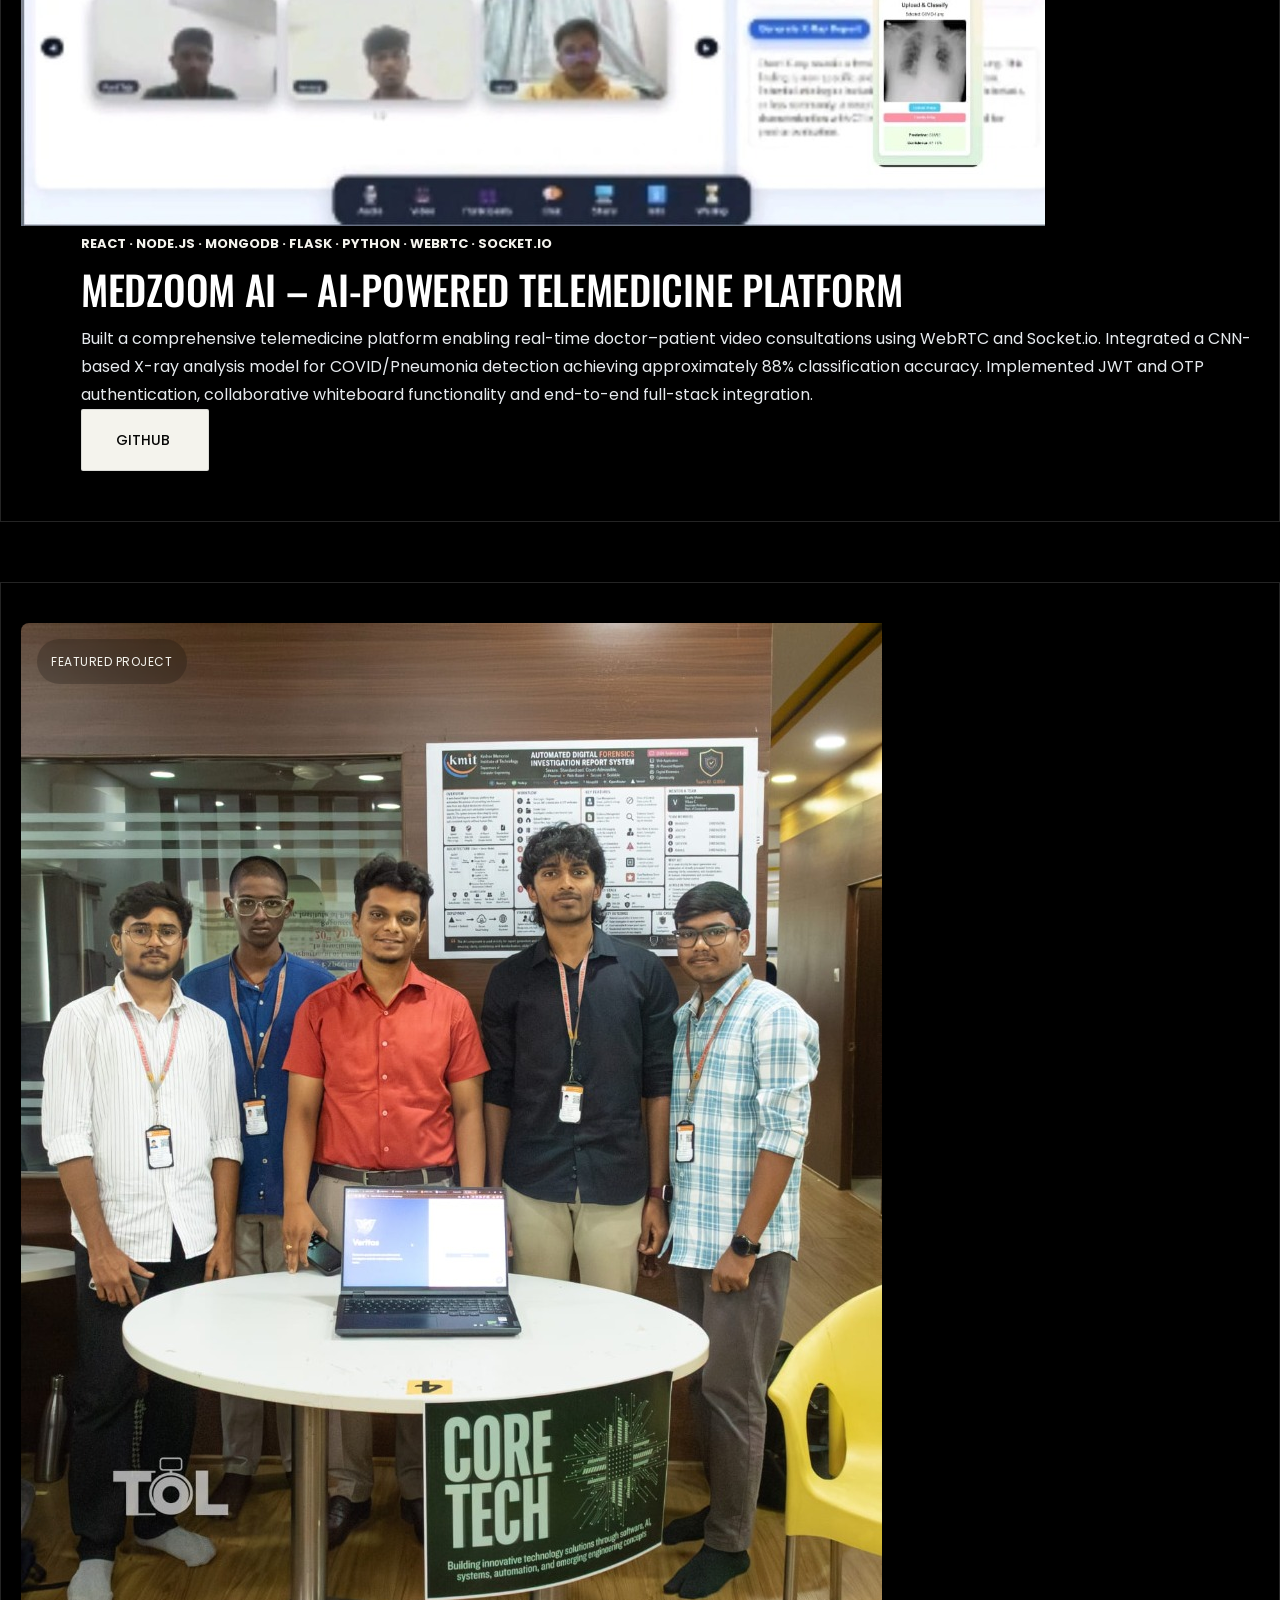
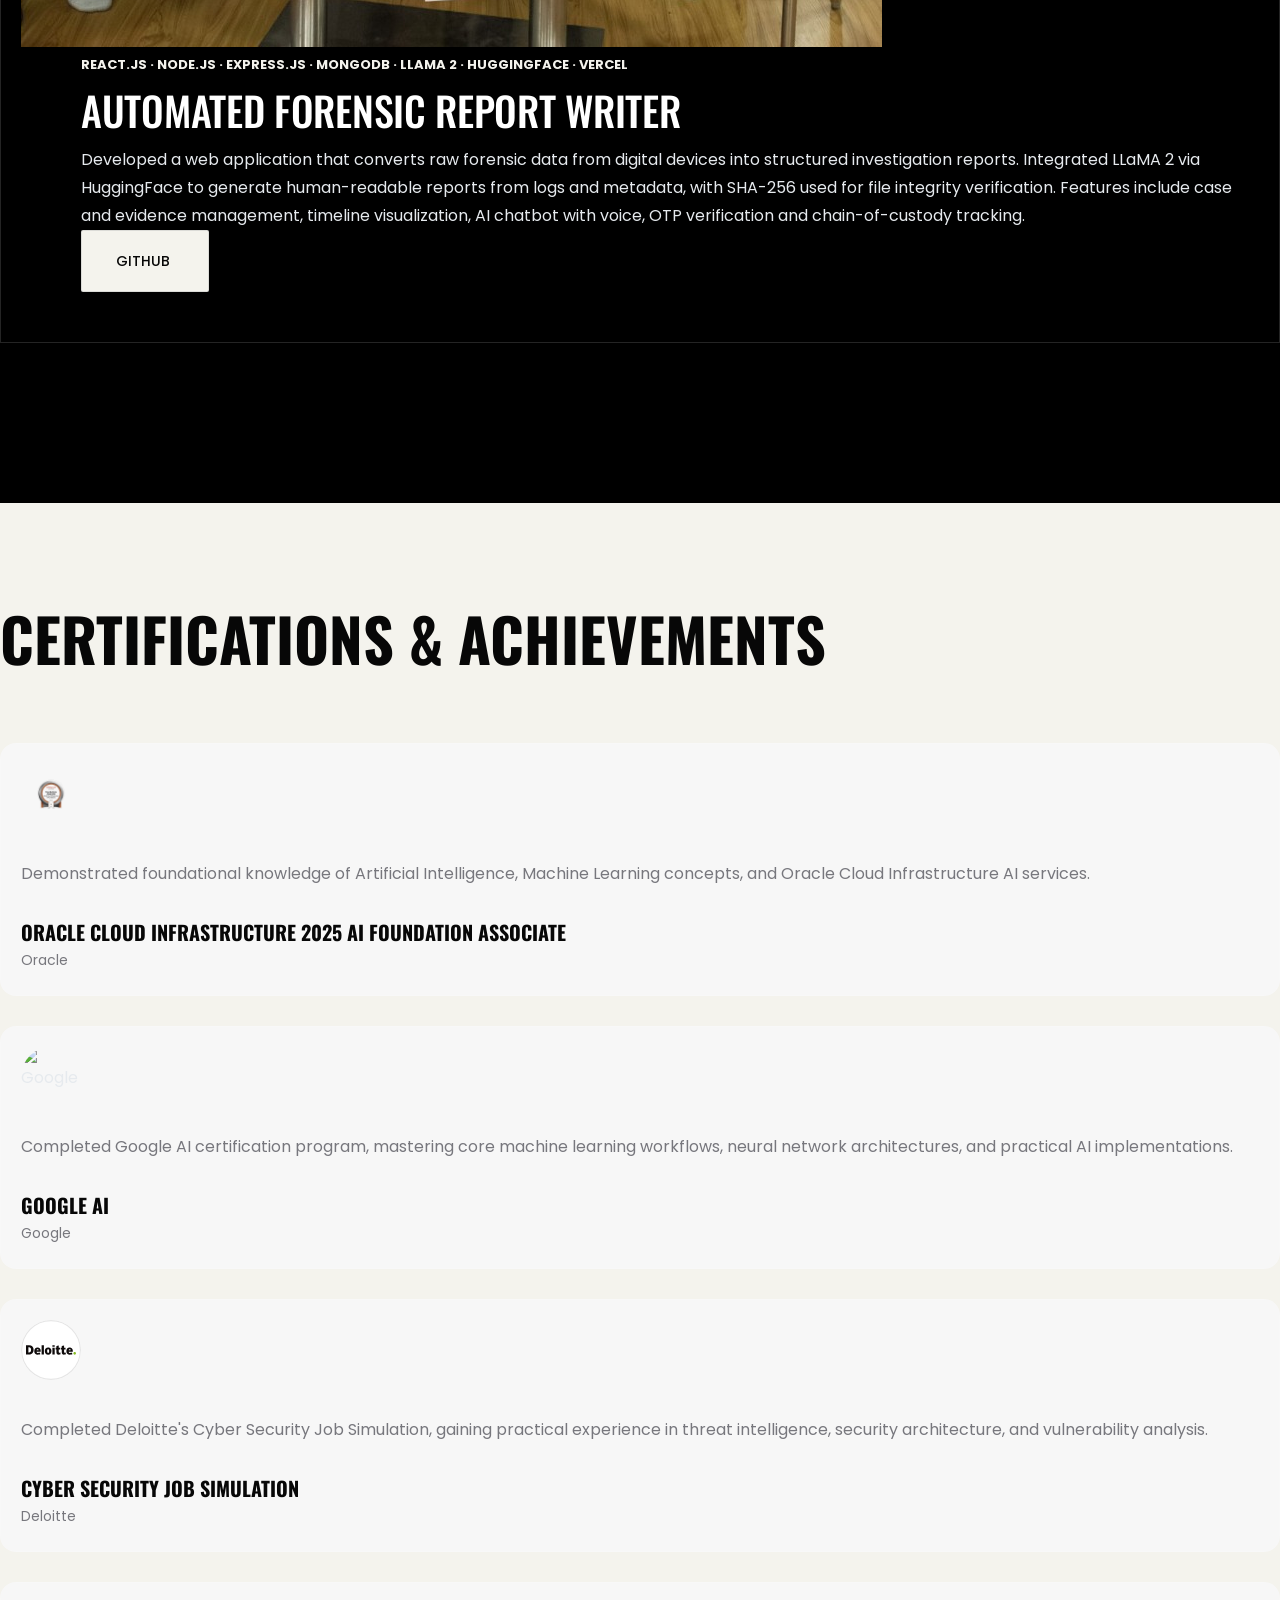
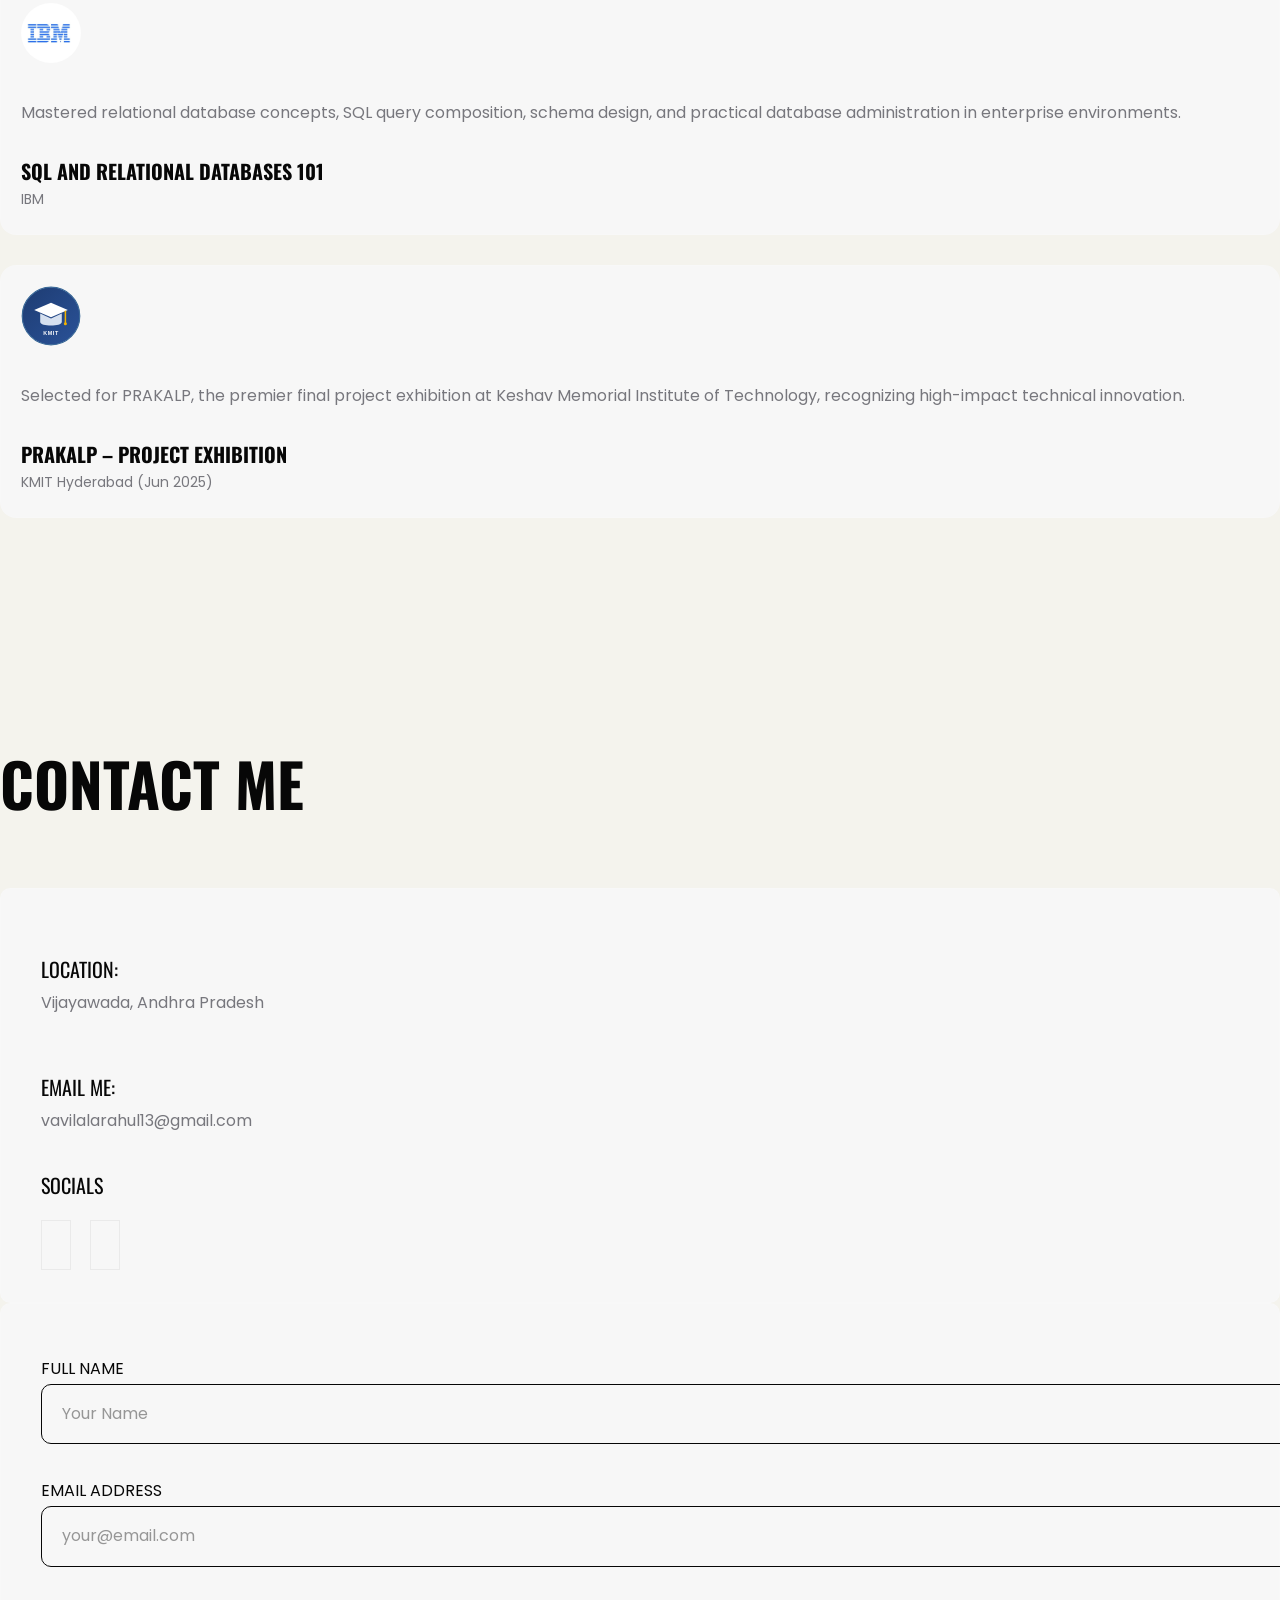
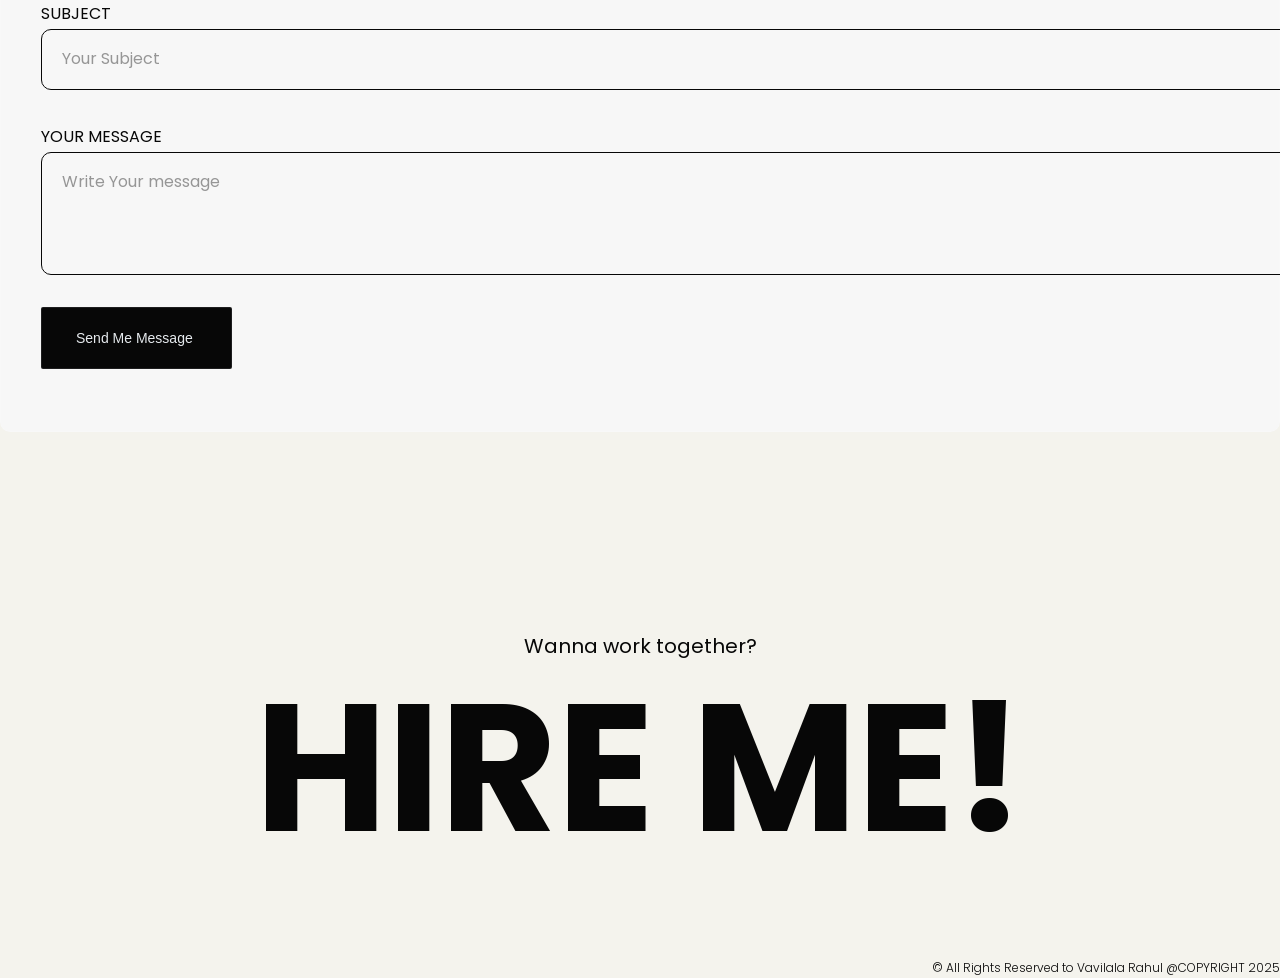
==== commit 3a65db8e: "Update portfolio: modified HTML, CSS, images, resume and added new assets" ====
--- a/index.html
+++ b/index.html
@@ -6,11 +6,11 @@
     <meta charset="utf-8">
     <meta http-equiv="X-UA-Compatible" content="IE=edge">
     <meta name="viewport" content="width=device-width, initial-scale=1">
-    <meta name="description" content="My Portfolio Website">
+    <meta name="description" content="Vavilala Rahul is a Computer Science undergraduate and AI/ML & Full-Stack Developer building intelligent applications using modern web technologies and machine learning.">
     <meta name="keywords" content="">
-    <meta name="author" content="Akhilesh">
+    <meta name="author" content="Vavilala Rahul">
     <!-- PAGE TITLE -->
-    <title>Akhilesh</title>
+    <title>Vavilala Rahul | AI/ML & Full-Stack Developer</title>
     <link rel="icon" type="image/x-icon" href="assets/images/favicon.png">
     <!-- ALL GOOGLE FONTS -->
     <link rel="preconnect" href="https://fonts.googleapis.com">
@@ -141,7 +141,7 @@
                 <div class="col-lg-12">
                     <!-- START HERO DESIGN AREA -->
                     <div class="hero-content wow fadeInUp text-center delay-0-2s">
-                        <h2>Akhilesh</h2>
+                        <h2>Vavilala Rahul</h2>
                     </div>
                     <!-- / END HERO DESIGN AREA -->
                 </div>
@@ -162,7 +162,7 @@
                                     <img class="img-fluid" src="assets/images/avatar/03.jpg" alt="client">
                                 </li>
                             </ul> -->
-                            <div class="reviews">35+ <span>Real World Projects</span>
+                            <div class="reviews"><span>Real World Projects</span>
                                 <p>Hands-on experience delivering real-world AI, ML, and Web Dev.</p>
                             </div>
                         </div>
@@ -177,8 +177,8 @@
                 </div>
                 <div class="col-lg-3 pt-30">
                     <div class="hero-content wow fadeInUp delay-0-4s">
-                        <p>Hi, I’m Akhilesh, a passionate Computer Science Engineer dedicated to building intelligent systems through AI, ML, and IoT innovations.</p>
-                        <a class="theme-btn" href="assets/resume.pdf" download>RESUME</a>
+                        <p>Hi, I’m Vavilala Rahul, an AI/ML & Full-Stack Developer and Computer Science undergraduate at Keshav Memorial Institute of Technology passionate about building intelligent full-stack applications that solve real-world problems. Experienced in backend systems, AI-integrated web development, REST APIs, and real-time applications.</p>
+                        <a class="theme-btn" href="resume.pdf" download>RESUME</a>
                     </div>
                     <!-- / END HERO DESIGN AREA -->
                 </div>
@@ -186,29 +186,7 @@
         </div>
     </section>
     <!-- / END HEADER DESIGN AREA -->
-    <!-- START COMPANY DESIGN AREA -->
-    <div class="company-design-area">
-        <div class="container">
-            <div class="row">
-                <div class="col-lg-12">
-                    <h2>Company I Worked With</h2>
-                    <div class="company-list">
-                        <div class="scroller" data-direction="left" data-speed="slow">
-                            <div class="scroller__inner">
-                                <img src="assets/images/client-logos/partner1.png" alt="Company" />
-                                <img src="assets/images/client-logos/partner1.png" alt="Company" />
-                                <img src="assets/images/client-logos/partner1.png" alt="Company" />
-                                <img src="assets/images/client-logos/partner1.png" alt="Company" />
-                                <img src="assets/images/client-logos/partner1.png" alt="Company" />
-                                <img src="assets/images/client-logos/partner1.png" alt="Company" />
-                            </div>
-                        </div>
-                    </div>
-                </div>
-            </div>
-        </div>
-    </div>
-    <!-- // END COMPANY DESIGN AREA -->
+
     <!-- START ABOUT DESIGN AREA -->
     <section id="about" class="about-area">
         <div class="container">
@@ -219,20 +197,20 @@
                 </div>
                 <div class="col-lg-9 col-sm-9">
                     <div class="about-content-part wow fadeInUp delay-0-2s">
-                        <p>I’m Akhilesh, a tech enthusiast and Computer Science Engineer passionate about building intelligent and interactive systems. With a strong foundation in AI/ML, IoT, and backend development, I blend creativity and logic to craft impactful digital solutions that connect users and technology.</p>
+                        <p>Computer Science & Engineering undergraduate at Keshav Memorial Institute of Technology, Hyderabad, passionate about building intelligent full-stack applications that solve real-world problems. Experienced in backend systems, AI-integrated web development, REST APIs, real-time applications, and machine learning.</p>
                     </div>
                     <!-- START COUNTER DESIGN AREA -->
                     <div class="hero-counter-area d-flex justify-content-between wow fadeInUp delay-0-4s">
                         <div class="counter-item counter-text-wrap">
-                            <span class="count-text plus" data-speed="3000" data-stop="35">0</span>
-                            <span class="counter-title">Projects</span>
+                            <span class="count-text plus" data-speed="3000" data-stop="10">0</span>
+                            <span class="counter-title">Featured Projects</span>
                         </div>
                         <div class="counter-item counter-text-wrap">
-                            <span class="count-text plus" data-speed="3000" data-stop="4">0</span>
-                            <span class="counter-title">Hackthon Experience</span>
+                            <span class="count-text plus" data-speed="3000" data-stop="1">0</span>
+                            <span class="counter-title">Hackathon Experience</span>
                         </div>
                         <div class="counter-item counter-text-wrap">
-                            <span class="count-text percent" data-speed="3000" data-stop="84">0</span>
+                            <span class="count-text percent" data-speed="3000" data-stop="81">0</span>
                             <span class="counter-title">CGPA</span>
                         </div>
                     </div>
@@ -279,212 +257,16 @@
                     <div class="service-item wow fadeInUp delay-0-6s">
                         <i class="ri-arrow-right-up-line"></i>
                         <h5>03</h5>
-                        <h4>GFX Designer</h4>
+                        <h4>Digital Artist</h4>
                         <p>Creating visually engaging graphics, logos, and digital assets that elevate brand identity and user experience.</p>
                     </div>
                 </div>
                 <!-- / END SINGLE SERVICE DESIGN AREA -->
-                <!-- START SINGLE SERVICE DESIGN AREA -->
-                <div class="col-lg-8 col-md-7">
-                    <div class="service-item wow fadeInUp delay-0-8s">
-                        <i class="ri-arrow-right-up-line"></i>
-                        <h5>04</h5>
-                        <h4>Content Creation</h4>
-                        <p>Crafting compelling and informative content tailored to engage audiences across digital platforms.</p>
-                    </div>
-                </div>
-                <!-- / END SINGLE SERVICE DESIGN AREA -->
+
             </div>
         </div>
     </section>
     <!-- / END SERVICE DESIGN AREA -->
-    <!-- START PORTFOLIO DESIGN AREA -->
-    <div class="projects-area" id="portfolio">
-        <div class="custom-icon">
-            <img src="assets/images/custom/work-scribble.svg" alt="custom">
-        </div>
-        <div class="container-fluid">
-            <div class="row g-4 portfolio-grid">
-                <!-- START SINGLE PORTFOLIO DESIGN AREA -->
-                <div class="col-md-6 col-xl-6 portfolio-item category-1">
-                    <!-- <a href="assets/images/projects/work1.jpg" class="work-popup"> -->
-                        <div class="portfolio-box">
-                            <!-- Image -->
-                            <img src="assets/images/projects/work1.jpg" alt="" data-rjs="2">
-                            <!-- Category -->
-                            <span class="portfolio-category">VR SIDDHARTHA COLLEGE</span>
-                            <!-- Caption -->
-                            <div class="portfolio-caption">
-                                <h1>National Level 48 Hour Hackathon!</h1>
-                            </div>
-                        </div>
-                    <!-- </a> -->
-                </div>
-                <!-- // END SINGLE PORTFOLIO DESIGN AREA -->
-                <!-- START SINGLE PORTFOLIO DESIGN AREA -->
-                <div class="col-md-6 col-xl-6 portfolio-item category-2">
-                    <!-- <a href="single-project.html"> -->
-                        <div class="portfolio-box">
-                            <!-- Image -->
-                            <img src="assets/images/projects/work2.jpg" alt="" data-rjs="2">
-                            <!-- Category -->
-                            <span class="portfolio-category">NRE COLLEGE</span>
-                            <!-- Caption -->
-                            <div class="portfolio-caption">
-                                <h1>National Level 24 Hour Hackathon</h1>
-                            </div>
-                        </div>
-                    <!-- </a> -->
-                </div>
-                <!-- // END SINGLE PORTFOLIO DESIGN AREA -->
-                <!-- START SINGLE PORTFOLIO DESIGN AREA -->
-                <div class="col-md-6 col-xl-4 portfolio-item category-2">
-                    <!-- <a href="https://www.youtube.com/watch?v=qZEPs3vmYB4" class="popup-youtube"> -->
-                        <div class="portfolio-box">
-                            <!-- Image -->
-                            <img src="assets/images/projects/work3.jpg" alt="" data-rjs="2">
-                            <!-- Category -->
-                            <span class="portfolio-category">IIT Hyderabad</span>
-                            <!-- Caption -->
-                            <div class="portfolio-caption">
-                                <h1>ML Workshop</h1>
-                            </div>
-                        </div>
-                    <!-- </a> -->
-                </div>
-                <!-- // END SINGLE PORTFOLIO DESIGN AREA -->
-                <!-- START SINGLE PORTFOLIO DESIGN AREA -->
-                <div class="col-md-6 col-xl-4 portfolio-item category-1">
-                    <!-- <a href="assets/images/projects/work4.jpg" class="work-popup"> -->
-                        <div class="portfolio-box">
-                            <!-- Image -->
-                            <img src="assets/images/projects/work4.jpg" alt="" data-rjs="2">
-                            <!-- Category -->
-                            <span class="portfolio-category">AITAM COLLEGE</span>
-                            <!-- Caption -->
-                            <div class="portfolio-caption">
-                                <h1>1st Place in C Programming contest</h1>
-                            </div>
-                        </div>
-                    <!-- </a> -->
-                </div>
-                <!-- // END SINGLE PORTFOLIO DESIGN AREA -->
-                <!-- START SINGLE PORTFOLIO DESIGN AREA -->
-                <div class="col-md-6 col-xl-4 portfolio-item category-2">
-                    <!-- <a href="assets/images/projects/work5.jpg" class="work-popup"> -->
-                        <div class="portfolio-box">
-                            <!-- Image -->
-                            <img src="assets/images/projects/work5.jpg" alt="" data-rjs="2">
-                            <!-- Category -->
-                            <span class="portfolio-category">IIT KANPUR</span>
-                            <!-- Caption -->
-                            <div class="portfolio-caption">
-                                <h1>International Level 48 Hour Hackathon</h1>
-                            </div>
-                        </div>
-                    <!-- </a> -->
-                </div>
-                <!-- // END SINGLE PORTFOLIO DESIGN AREA -->
-            </div>
-        </div>
-    </div>
-    <!-- // END PORTFOLIO DESIGN AREA -->
-    <!-- START TESTIMONIALS DESIGN AREA -->
-    <section class="testimonials-area">
-        <div class="container">
-            <div class="row">
-                <div class="col-xl-12 col-lg-12">
-                    <div class="section-title section-black-title wow fadeInUp delay-0-2s">
-                        <h2>Paper Publishings & Certifications</h2>
-                    </div>
-                </div>
-            </div>
-            <div class="row">
-                <div class="col-lg-6 col-md-6">
-                    <!-- START SINGLE TESTIMONIALS DESIGN AREA -->
-                    <div class="testimonial-item wow fadeInUp delay-0-2s">
-                        <div class="author">
-                            <img src="assets/images/testimonials/author1.jpg" alt="Author" />
-                        </div>
-                        <div class="text">
-                            An AI-powered crop protection system designed to detect and deter animals using smart sensors and real-time alerts. Recognized for its innovation, this project has been awarded a patent by the Government of India.
-                        </div>
-                        <div class="testi-des">
-                            <h5>Patent Rights on Major Project</h5>
-                            <span>Intellectual Property Of India</span>
-                        </div>
-                    </div>
-                    <!-- / END SINGLE TESTIMONIALS DESIGN AREA -->
-                </div>
-                <div class="col-lg-6 col-md-6">
-                    <!-- START SINGLE TESTIMONIALS DESIGN AREA -->
-                    <div class="testimonial-item wow fadeInUp delay-0-4s">
-                        <div class="author">
-                            <img src="assets/images/testimonials/author2.jpg" alt="Author" />
-                        </div>
-                        <div class="text">
-                            Successfully completed an AI/ML certification program by GDSC, gaining hands-on experience in building machine learning models and understanding real-world AI applications.
-                        </div>
-                        <div class="testi-des">
-                            <h5>Certified in AI/ML</h5>
-                            <span>Google</span>
-                        </div>
-                    </div>
-                    <!-- / END SINGLE TESTIMONIALS DESIGN AREA -->
-                </div>
-                <div class="col-lg-4 col-md-6">
-                    <!-- START SINGLE TESTIMONIALS DESIGN AREA -->
-                    <div class="testimonial-item wow fadeInUp delay-0-6s">
-                        <div class="author">
-                            <img src="assets/images/testimonials/author3.jpg" alt="Author" />
-                        </div>
-                        <div class="text">
-                            Certified by NPTEL in C programming with strong focus on fundamentals and structured coding.
-                        </div>
-                        <div class="testi-des">
-                            <h5>Certification on C Programming</h5>
-                            <span>NPTEL</span>
-                        </div>
-                    </div>
-                    <!-- / END SINGLE TESTIMONIALS DESIGN AREA -->
-                </div>
-                <div class="col-lg-4 col-md-6">
-                    <!-- START SINGLE TESTIMONIALS DESIGN AREA -->
-                    <div class="testimonial-item wow fadeInUp delay-0-8s">
-                        <div class="author">
-                            <img src="assets/images/testimonials/author4.jpg" alt="Author" />
-                        </div>
-                        <div class="text">
-                            Certified in Machine Learning by IIT Hyderabad, covering core concepts and practical model implementation.
-                        </div>
-                        <div class="testi-des">
-                            <h5>Certification on <br> ML</h5>
-                            <span>IIT, Hyderabad</span>
-                        </div>
-                    </div>
-                    <!-- / END SINGLE TESTIMONIALS DESIGN AREA -->
-                </div>
-                <div class="col-lg-4 col-md-6">
-                    <!-- START SINGLE TESTIMONIALS DESIGN AREA -->
-                    <div class="testimonial-item wow fadeInUp delay-0-9s">
-                        <div class="author">
-                            <img src="assets/images/testimonials/author5.jpg" alt="Author" />
-                        </div>
-                        <div class="text">
-                            Completed a comprehensive course on C++ and advanced data structures, focusing on problem-solving techniques.
-                        </div>
-                        <div class="testi-des">
-                            <h5>Certification on C++ with Advanced DSA</h5>
-                            <span>Udemy</span>
-                        </div>
-                    </div>
-                    <!-- / END SINGLE TESTIMONIALS DESIGN AREA -->
-                </div>
-            </div>
-        </div>
-    </section>
-    <!-- / END TESTIMONIALS DESIGN AREA -->
-   
     <!-- START VLOG DESIGN AREA -->
     <section class="blog-area">
         <div class="container">
@@ -499,20 +281,18 @@
             <div class="row blog-post-box align-items-center">
                 <div class="col-lg-6">
                     <div class="blog-post-img">
-                        <!-- <a href="#"> -->
-                            <img src="assets/images/blog/blog1.jpg" alt="">
-                        <!-- </a> -->
+                        <img src="assets/images/blog/blog1.jpg" alt="">
                         <div class="blog-post-category">
-                            <a href="#">Major Project</a>
+                            <a href="#">Featured Project</a>
                         </div>
                     </div>
                 </div>
                 <div class="col-lg-6">
                     <div class="blog-post-caption">
-                        <h3>AI , ML , IoT , Raspberry PI 
-                        </h3>
-                        <h2><a class="link-decoration" href="#">Digital Scarecrow</a></h2>
-                        <a class="theme-btn theme-btn-two" href="https://github.com/akhilesh112606/Digital-Scarecrow-IoT-ML">GITHUB<i class="ri-arrow-right-line"></i></a>
+                        <h3>React · Node.js · MongoDB · Flask · Python · WebRTC · Socket.io</h3>
+                        <h2><a class="link-decoration" href="https://github.com/vavilalarahul" target="_blank">MedZoom AI – AI-Powered Telemedicine Platform</a></h2>
+                        <p>Built a comprehensive telemedicine platform enabling real-time doctor–patient video consultations using WebRTC and Socket.io. Integrated a CNN-based X-ray analysis model for COVID/Pneumonia detection achieving approximately 88% classification accuracy. Implemented JWT and OTP authentication, collaborative whiteboard functionality and end-to-end full-stack integration.</p>
+                        <a class="theme-btn theme-btn-two" href="https://github.com/vavilalarahul" target="_blank">GITHUB<i class="ri-arrow-right-line"></i></a>
                     </div>
                 </div>
             </div>
@@ -521,40 +301,18 @@
             <div class="row blog-post-box align-items-center">
                 <div class="col-lg-6">
                     <div class="blog-post-img">
-                        
-                            <img src="assets/images/blog/blog2.jpg" alt="">
-                        
+                        <img src="assets/images/blog/blog2.jpg" alt="">
                         <div class="blog-post-category">
-                            <a href="#">Major Project</a>
+                            <a href="#">Featured Project</a>
                         </div>
                     </div>
                 </div>
                 <div class="col-lg-6">
                     <div class="blog-post-caption">
-                        <h3>HTML, CSS, JS, FLASK</h3>
-                        <h2><a class="link-decoration" href="#">Resume Parser</a></h2>
-                        <a class="theme-btn theme-btn-two" href="https://github.com/akhilesh112606/Resume_Parser">GITHUB<i class="ri-arrow-right-line"></i></a>
-                    </div>
-                </div>
-            </div>
-            <!-- START SINGLE VLOG DESIGN AREA -->
-            <!-- START SINGLE VLOG DESIGN AREA -->
-            <div class="row blog-post-box align-items-center">
-                <div class="col-lg-6">
-                    <div class="blog-post-img">
-                        
-                            <img src="assets/images/blog/blog3.jpg" alt="">
-                        
-                        <div class="blog-post-category">
-                            <a href="#">CAPSTONE PROJECTS</a>
-                        </div>
-                    </div>
-                </div>
-                <div class="col-lg-6">
-                    <div class="blog-post-caption">
-                        <h3>PYTHON ADVANCED</h3>
-                        <h2><a class="link-decoration" href="#">35+ PYTHON CAPSTONE PROJECTS</a></h2>
-                        <a class="theme-btn theme-btn-two" href="https://github.com/akhilesh112606/Python-Projects">GITHUB<i class="ri-arrow-right-line"></i></a>
+                        <h3>React.js · Node.js · Express.js · MongoDB · LLaMA 2 · HuggingFace · Vercel</h3>
+                        <h2><a class="link-decoration" href="https://github.com/vavilalarahul" target="_blank">Automated Forensic Report Writer</a></h2>
+                        <p>Developed a web application that converts raw forensic data from digital devices into structured investigation reports. Integrated LLaMA 2 via HuggingFace to generate human-readable reports from logs and metadata, with SHA-256 used for file integrity verification. Features include case and evidence management, timeline visualization, AI chatbot with voice, OTP verification and chain-of-custody tracking.</p>
+                        <a class="theme-btn theme-btn-two" href="https://github.com/vavilalarahul" target="_blank">GITHUB<i class="ri-arrow-right-line"></i></a>
                     </div>
                 </div>
             </div>
@@ -562,6 +320,101 @@
         </div>
     </section>
     <!-- / END VLOG DESIGN AREA -->
+    <!-- START TESTIMONIALS DESIGN AREA -->
+    <section class="testimonials-area">
+        <div class="container">
+            <div class="row">
+                <div class="col-xl-12 col-lg-12">
+                    <div class="section-title section-black-title wow fadeInUp delay-0-2s">
+                        <h2>Certifications &amp; Achievements</h2>
+                    </div>
+                </div>
+            </div>
+            <div class="row">
+                <div class="col-lg-6 col-md-6">
+                    <!-- START SINGLE TESTIMONIALS DESIGN AREA -->
+                    <div class="testimonial-item wow fadeInUp delay-0-2s">
+                        <div class="author">
+                            <img src="assets/images/testimonials/author1.jpg" alt="Oracle" />
+                        </div>
+                        <div class="text">
+                            Demonstrated foundational knowledge of Artificial Intelligence, Machine Learning concepts, and Oracle Cloud Infrastructure AI services.
+                        </div>
+                        <div class="testi-des">
+                            <h5 style="font-size: 20px; line-height: 1.3;">Oracle Cloud Infrastructure 2025 AI Foundation Associate</h5>
+                            <span>Oracle</span>
+                        </div>
+                    </div>
+                    <!-- / END SINGLE TESTIMONIALS DESIGN AREA -->
+                </div>
+                <div class="col-lg-6 col-md-6">
+                    <!-- START SINGLE TESTIMONIALS DESIGN AREA -->
+                    <div class="testimonial-item wow fadeInUp delay-0-4s">
+                        <div class="author">
+                            <img src="assets/images/testimonials/author2.jpg" alt="Google" />
+                        </div>
+                        <div class="text">
+                            Completed Google AI certification program, mastering core machine learning workflows, neural network architectures, and practical AI implementations.
+                        </div>
+                        <div class="testi-des">
+                            <h5 style="font-size: 20px; line-height: 1.3;">Google AI</h5>
+                            <span>Google</span>
+                        </div>
+                    </div>
+                    <!-- / END SINGLE TESTIMONIALS DESIGN AREA -->
+                </div>
+                <div class="col-lg-4 col-md-6">
+                    <!-- START SINGLE TESTIMONIALS DESIGN AREA -->
+                    <div class="testimonial-item wow fadeInUp delay-0-6s">
+                        <div class="author">
+                            <img src="assets/images/testimonials/deloitte.svg" alt="Deloitte" />
+                        </div>
+                        <div class="text">
+                            Completed Deloitte's Cyber Security Job Simulation, gaining practical experience in threat intelligence, security architecture, and vulnerability analysis.
+                        </div>
+                        <div class="testi-des">
+                            <h5 style="font-size: 20px; line-height: 1.3;">Cyber Security Job Simulation</h5>
+                            <span>Deloitte</span>
+                        </div>
+                    </div>
+                    <!-- / END SINGLE TESTIMONIALS DESIGN AREA -->
+                </div>
+                <div class="col-lg-4 col-md-6">
+                    <!-- START SINGLE TESTIMONIALS DESIGN AREA -->
+                    <div class="testimonial-item wow fadeInUp delay-0-7s">
+                        <div class="author">
+                            <img src="assets/images/testimonials/WhatsApp Image 2026-09-14 at 12.01.12 AM.jpeg" alt="IBM" />
+                        </div>
+                        <div class="text">
+                            Mastered relational database concepts, SQL query composition, schema design, and practical database administration in enterprise environments.
+                        </div>
+                        <div class="testi-des">
+                            <h5 style="font-size: 20px; line-height: 1.3;">SQL and Relational Databases 101</h5>
+                            <span>IBM</span>
+                        </div>
+                    </div>
+                    <!-- / END SINGLE TESTIMONIALS DESIGN AREA -->
+                </div>
+                <div class="col-lg-4 col-md-6">
+                    <!-- START SINGLE TESTIMONIALS DESIGN AREA -->
+                    <div class="testimonial-item wow fadeInUp delay-0-8s">
+                        <div class="author">
+                            <img src="assets/images/testimonials/prakalp.svg" alt="KMIT PRAKALP" />
+                        </div>
+                        <div class="text">
+                            Selected for PRAKALP, the premier final project exhibition at Keshav Memorial Institute of Technology, recognizing high-impact technical innovation.
+                        </div>
+                        <div class="testi-des">
+                            <h5 style="font-size: 20px; line-height: 1.3;">PRAKALP – Project Exhibition</h5>
+                            <span>KMIT Hyderabad (Jun 2025)</span>
+                        </div>
+                    </div>
+                    <!-- / END SINGLE TESTIMONIALS DESIGN AREA -->
+                </div>
+            </div>
+        </div>
+    </section>
+    <!-- / END TESTIMONIALS DESIGN AREA -->
     <!-- START CONTACT DESIGN AREA -->
     <section id="contact" class="contact-area">
         <div class="container">
@@ -597,7 +450,7 @@
                                 <i class="ri-mail-line"></i>
                             </span>
                             <h2>Email me:</h2>
-                            <p>akhilesh112606@gmail.com</p>
+                            <p>vavilalarahul13@gmail.com</p>
                         </div>
                         <!-- / END CONTACT SINGLEDESIGN AREA -->
                         <!-- START CONTACT SINGLEDESIGN AREA -->
@@ -605,8 +458,8 @@
                             <h2>Socials</h2>
                             <div class="about-social">
                             <ul>
-                                <li><a href="www.linkedin.com/in/akhilesh112606"><i class="ri-linkedin-fill"></i></a></li>
-                                <li><a href="https://github.com/akhilesh112606"><i class="ri-github-line"></i></a></li>
+                                <li><a href="https://www.linkedin.com/in/vavilala-rahul" target="_blank"><i class="ri-linkedin-fill"></i></a></li>
+                                <li><a href="https://github.com/vavilalarahul" target="_blank"><i class="ri-github-line"></i></a></li>
                             </ul>
                         </div>
                         </div>
@@ -621,7 +474,7 @@
                                 <div class="col-md-6">
                                     <div class="form-group">
                                         <label for="name">Full Name</label>
-                                        <input type="text" id="name" class="form-control" value="" placeholder="Akhilesh" required="" data-error="Please enter your Name" />
+                                        <input type="text" id="name" class="form-control" value="" placeholder="Your Name" required="" data-error="Please enter your Name" />
                                         <label for="name" class="for-icon"><i class="far fa-user"></i></label>
                                         <div class="help-block with-errors"></div>
                                     </div>
@@ -629,7 +482,7 @@
                                 <div class="col-md-6">
                                     <div class="form-group">
                                         <label for="email">Email Address</label>
-                                        <input type="email" id="email" class="form-control" value="" placeholder="akhilesh112606@gmail.com" required="" data-error="Please enter your Email" />
+                                        <input type="email" id="email" class="form-control" value="" placeholder="your@email.com" required="" data-error="Please enter your Email" />
                                         <label for="email" class="for-icon"><i class="far fa-envelope"></i></label>
                                         <div class="help-block with-errors"></div>
                                     </div>
@@ -682,7 +535,7 @@
             </div>
             <div class="row">
                 <div class="col-lg-6 col-sm-6">
-                    <!-- <p class="copy-right-text">&copy; All Rights Reserved to Akhilesh @COPYRIGHT 2025</p> -->
+                    <p class="copy-right-text">&copy; All Rights Reserved to Vavilala Rahul @COPYRIGHT 2025</p>
                 </div>
             </div>
         </div>
--- a/assets/css/style.css
+++ b/assets/css/style.css
@@ -0,0 +1,3502 @@
+/*
+* ----------------------------------------------------------------------------------------
+Author       : Tanvir Hossain
+Template Name: Nino - Premium Portfolio Template
+Version      : 1.0                                          
+* ----------------------------------------------------------------------------------------
+*/
+
+/*
+* ----------------------------------------------------------------------------------------
+* 01.GLOBAL CSS STYLE
+* 02.COMMON CSS STYLE
+* 03.MENU CSS STYLE
+* 04.HEADER CSS STYLE
+* 05.ABOUT CSS STYLE
+* 06.SERVICE CSS STYLE
+* 07.SKILL CSS STYLE
+* 08.RESUME CSS STYLE
+* 09.PORTFOLIO CSS STYLE
+* 10.TESTIMONIALS CSS STYLE
+* 11.PRICING CSS STYLE
+* 12.CLIENTS CSS STYLE
+* 13.CONTACT CSS STYLE
+* 14.FOOTER CSS STYLE
+* 15.PRELOADER & BOUNCE CCS STYLE
+* 16.BLOG CSS STYLE
+* ----------------------------------------------------------------------------------------
+*/
+
+
+/*
+* ----------------------------------------------------------------------------------------
+* 01.GLOBAL STYLE
+* ----------------------------------------------------------------------------------------
+*/
+:root {
+    --main-color: #070707;
+    --heading-color: #fff;
+    --primary-color: #F4F3ED;
+    --lighter-color: #f7f7f7;
+    --subtitle-color: #f7f7f7;
+    --black-color: #070707;
+    --border-color: rgba(255, 255, 255, 0.0784313725);
+    --button-border: rgba(119, 119, 125, .2);
+    --body-background: #000;
+    --grey-bg: #E6EAEE;
+    --text-font: "Poppins", sans-serif;
+    --title-font: "Oswald", sans-serif;
+}
+
+* {
+    margin: 0;
+    padding: 0;
+    border: none;
+    outline: none;
+    box-shadow: none;
+}
+
+body {
+    color: #E6EAEE;
+    background: var(--body-background);
+    font-weight: 400;
+    line-height: 30px;
+    font-size: 16px;
+    font-family: "Poppins", sans-serif;
+    overflow-x: hidden;
+
+}
+
+
+h1,
+.h1,
+h2,
+.h2,
+h3,
+.h3,
+h4,
+.h4,
+h5,
+.h5,
+h6,
+.h6,
+.accordion-item .accordion-button {
+    color: var(--heading-color);
+    font-family: "Oswald", sans-serif;
+}
+
+h1,
+.h1 {
+    font-size: 58px;
+}
+
+h2,
+.h2 {
+    font-size: 22px;
+}
+
+h3,
+.h3 {
+    line-height: 1.3;
+    font-size: 30px;
+}
+
+h4,
+.h4 {
+    line-height: 1.1;
+    font-size: 24px;
+}
+
+h5,
+.h5 {
+    line-height: 1.4;
+    font-size: 20px;
+}
+
+h6,
+.h6 {
+    font-size: 16px;
+}
+
+
+p {
+    line-height: 28px;
+}
+
+ul,
+li {
+    margin: 0;
+    padding: 0;
+}
+
+fieldset {
+    border: 0 none;
+    margin: 0 auto;
+    padding: 0;
+}
+
+.no-padding {
+    padding: 0 !important;
+}
+
+a {
+    color: var(--main-color);
+    cursor: pointer;
+    outline: none;
+    -webkit-transition: 0.5s;
+    transition: 0.5s;
+    text-decoration: none;
+    font-family: "Poppins", sans-serif;
+
+}
+
+a:hover,
+a:focus,
+a:visited {
+    text-decoration: none;
+    outline: none;
+
+}
+
+a:hover {
+    color: #000;
+}
+
+
+
+ul,
+li {
+    list-style: none;
+    padding: 0;
+    margin: 0;
+}
+
+img {
+    max-width: 100%;
+    display: inline-block;
+}
+
+mark {
+    color: var(--primary-color);
+    background: transparent;
+    text-decoration: underline;
+}
+
+
+
+input,
+select,
+textarea,
+.nice-select,
+.form-control {
+    width: 100%;
+    height: auto;
+    border: none;
+    font-size: 20px;
+    border-radius: 0;
+    padding: 20px 0;
+    background-color: #fff;
+    border-bottom: 2px solid rgba(41, 41, 41, 0.1);
+}
+
+input::-webkit-input-placeholder,
+select::-webkit-input-placeholder,
+textarea::-webkit-input-placeholder,
+.nice-select::-webkit-input-placeholder,
+.form-control::-webkit-input-placeholder {
+    color: var(--main-color);
+    opacity: .4;
+    -ms-filter: "progid:DXImageTransform.Microsoft.Alpha(Opacity=40)";
+}
+
+input:-ms-input-placeholder,
+select:-ms-input-placeholder,
+textarea:-ms-input-placeholder,
+.nice-select:-ms-input-placeholder,
+.form-control:-ms-input-placeholder {
+    color: var(--main-color);
+    opacity: .4;
+    -ms-filter: "progid:DXImageTransform.Microsoft.Alpha(Opacity=40)";
+}
+
+input::-ms-input-placeholder,
+select::-ms-input-placeholder,
+textarea::-ms-input-placeholder,
+.nice-select::-ms-input-placeholder,
+.form-control::-ms-input-placeholder {
+    color: var(--main-color);
+    opacity: .4;
+    -ms-filter: "progid:DXImageTransform.Microsoft.Alpha(Opacity=40)";
+}
+
+input::-webkit-input-placeholder,
+select::-webkit-input-placeholder,
+textarea::-webkit-input-placeholder,
+.nice-select::-webkit-input-placeholder,
+.form-control::-webkit-input-placeholder {
+    color: var(--main-color);
+    opacity: .4;
+    -ms-filter: "progid:DXImageTransform.Microsoft.Alpha(Opacity=40)";
+}
+
+input::-moz-placeholder,
+select::-moz-placeholder,
+textarea::-moz-placeholder,
+.nice-select::-moz-placeholder,
+.form-control::-moz-placeholder {
+    color: var(--main-color);
+    opacity: .4;
+    -ms-filter: "progid:DXImageTransform.Microsoft.Alpha(Opacity=40)";
+}
+
+input:-ms-input-placeholder,
+select:-ms-input-placeholder,
+textarea:-ms-input-placeholder,
+.nice-select:-ms-input-placeholder,
+.form-control:-ms-input-placeholder {
+    color: var(--main-color);
+    opacity: .4;
+    -ms-filter: "progid:DXImageTransform.Microsoft.Alpha(Opacity=40)";
+}
+
+input::placeholder,
+select::placeholder,
+textarea::placeholder,
+.nice-select::placeholder,
+.form-control::placeholder {
+    color: var(--main-color);
+    opacity: .4;
+    -ms-filter: "progid:DXImageTransform.Microsoft.Alpha(Opacity=40)";
+}
+
+input:focus,
+select:focus,
+textarea:focus,
+.nice-select:focus,
+.form-control:focus {
+    border-bottom: 2px solid rgba(41, 41, 41, 0.1);
+}
+
+.nice-select {
+    font-size: 20px;
+    line-height: 1.3;
+}
+
+.nice-select:after {
+    width: 8px;
+    height: 8px;
+    right: 8px;
+    border-color: var(--heading-color);
+}
+
+.nice-select .current {
+    font-weight: 500;
+    color: var(--heading-color);
+}
+
+.nice-select .list {
+    min-width: 100%;
+    border-radius: 0;
+}
+
+textarea {
+    display: inherit;
+    padding-top: 20px;
+}
+
+label {
+    cursor: pointer;
+    font-weight: 500;
+    margin-bottom: 5px;
+    color: var(--main-color);
+}
+
+.form-group {
+    position: relative;
+    margin-bottom: 15px;
+}
+
+input:focus,
+button:focus,
+.form-control:focus {
+    outline: none;
+    box-shadow: none;
+    border-color: #cfdbf1;
+}
+
+input[type=search]::-ms-clear {
+    display: none;
+    width: 0;
+    height: 0;
+}
+
+input[type=search]::-ms-reveal {
+    display: none;
+    width: 0;
+    height: 0;
+}
+
+input[type=search]::-webkit-search-decoration,
+input[type=search]::-webkit-search-cancel-button,
+input[type=search]::-webkit-search-results-button,
+input[type=search]::-webkit-search-results-decoration {
+    display: none;
+}
+
+input[type=checkbox],
+input[type=radio] {
+    height: auto;
+    width: auto;
+}
+
+html {
+    scroll-behavior: unset !important;
+}
+
+
+/*
+* ----------------------------------------------------------------------------------------
+* 02.COMMON CSS STYLE
+* ----------------------------------------------------------------------------------------
+*/
+
+.no-gap {
+    margin-left: 0;
+    margin-right: 0;
+}
+
+.no-gap>div {
+    padding-left: 0;
+    padding-right: 0;
+}
+
+.section-title {
+    margin-bottom: 50px;
+}
+
+.has-border {
+    border-bottom: 1px solid #454545;
+}
+
+.section-title .sub-title {
+    font-weight: 500;
+    display: block;
+    color: rgba(255, 255, 255, 0.65);
+}
+
+.section-black-title h2 {
+    color: var(--main-color);
+}
+
+.section-title h2 {
+    margin-bottom: 15px;
+    font-size: 60px;
+    line-height: 70px;
+    text-transform: uppercase;
+    padding-bottom: 20px;
+}
+
+.section-title p {
+    font-size: 16px;
+    text-transform: uppercase;
+}
+
+.section-title h2 span {
+    color: var(--main-color);
+}
+
+
+.section-title h6 {
+    font-size: 18px;
+}
+
+.section-title h6 span {
+    color: var(--primary-color);
+}
+
+.theme-btn {
+    background: var(--main-color);
+    color: var(--white-color);
+    cursor: pointer;
+    display: inline-block;
+    border: 1px solid var(--button-border);
+    font-size: 14px;
+    font-weight: 500;
+    line-height: 20px;
+    margin: 0 5px 10px 0;
+    overflow: visible;
+    border-radius: 2px;
+    padding: 20px 34px;
+    text-align: center;
+    text-transform: none;
+    -webkit-transition: .3s;
+    transition: .3s
+}
+
+.theme-btn-two {
+    background: var(--primary-color);
+    color: var(--black-color);
+
+}
+
+.theme-btn:focus {
+    text-decoration: none;
+    -webkit-transition: .3s;
+    transition: .3s
+}
+
+.theme-btn i {
+    margin-left: 4px;
+}
+
+.theme-btn:hover {
+    border: 1px solid var(--button-border);
+    text-decoration: none;
+    color: var(--main-color);
+    -webkit-transition: .3s;
+    transition: .3s;
+    background: transparent;
+}
+.theme-btn-two:hover {
+    border: 1px solid var(--border-color);
+    text-decoration: none;
+    color: var(--heading-color);
+}
+
+.theme-btn:active {
+    box-shadow: rgba(0, 0, 0, .125) 0 3px 5px inset;
+    outline: 0;
+}
+
+
+.details-btn {
+    width: 50px;
+    height: 50px;
+    background: #131313;
+    line-height: 50px;
+    border-radius: 50%;
+    text-align: center;
+    display: inline-block;
+    -webkit-transform: rotate(-45deg);
+    transform: rotate(-45deg);
+    border: 1px solid var(--border-color);
+}
+
+.details-btn:hover {
+    color: var(--black-color);
+    background: var(--primary-color);
+}
+
+.read-more {
+    color: white;
+    font-size: 14px;
+    -webkit-box-align: center;
+    -ms-flex-align: center;
+    align-items: center;
+    display: -webkit-inline-box;
+    display: -ms-inline-flexbox;
+    display: inline-flex;
+    text-transform: capitalize;
+}
+
+.read-more i {
+    float: right;
+    margin-top: 2px;
+    margin-left: 7px;
+    -webkit-transition: 0.5s;
+    transition: 0.5s;
+}
+
+.read-more:hover {
+    color: var(--primary-color);
+}
+
+.read-more:hover i {
+    margin-left: 10px;
+}
+
+.list-style-one li {
+    color: white;
+    display: -webkit-box;
+    display: -ms-flexbox;
+    display: flex;
+    font-weight: 500;
+    -webkit-box-align: center;
+    -ms-flex-align: center;
+    align-items: center;
+}
+
+
+.list-style-one li:not(:last-child) {
+    margin-bottom: 10px;
+}
+
+.list-style-one.two-column {
+    display: -webkit-box;
+    display: -ms-flexbox;
+    display: flex;
+    -ms-flex-wrap: wrap;
+    flex-wrap: wrap;
+    margin-top: 30px;
+}
+
+.list-style-one.two-column li {
+    width: 48%;
+    color: rgb(119, 119, 125);
+    font-size: 16px;
+}
+
+
+.list-style-one.two-column li i {
+    padding-right: 10px;
+}
+
+.list-style-two li {
+    display: -webkit-box;
+    display: -ms-flexbox;
+    display: flex;
+    -webkit-box-align: center;
+    -ms-flex-align: center;
+    align-items: center;
+}
+
+
+
+.list-style-two li:before {
+    content: "\f00c";
+    line-height: 1;
+    font-size: 16px;
+    margin-right: 20px;
+    color: var(--lighter-color);
+    width: 30px;
+    height: 30px;
+    background: var(--primary-color);
+    line-height: 30px;
+    border-radius: 50%;
+    text-align: center;
+    font-family: "Font Awesome 5 Pro";
+}
+
+.list-style-two li:not(:last-child) {
+    margin-bottom: 25px;
+}
+
+.social-style-one {
+    -ms-flex-wrap: wrap;
+    flex-wrap: wrap;
+    display: -webkit-inline-box;
+    display: -ms-inline-flexbox;
+    display: inline-flex;
+    margin-left: -5px;
+    margin-right: -5px;
+}
+
+.social-style-one a {
+    color: #B0AFAF;
+    font-size: 14px;
+    margin-left: 5px;
+    margin-right: 5px;
+    width: 35px;
+    height: 35px;
+    background: #0C0B0B;
+    line-height: 35px;
+    border-radius: 50%;
+    text-align: center;
+}
+
+.social-style-one a:hover {
+    color: var(--black-color);
+    background: var(--primary-color);
+}
+
+.social-style-two {
+    -ms-flex-wrap: wrap;
+    flex-wrap: wrap;
+    display: -webkit-inline-box;
+    display: -ms-inline-flexbox;
+    display: inline-flex;
+    margin-left: -12px;
+    margin-right: -12px;
+}
+
+.social-style-two a {
+    color: rgba(255, 255, 255, 0.35);
+    margin-left: 12px;
+    margin-right: 12px;
+}
+
+.social-style-two a:hover {
+    color: var(--primary-color);
+}
+
+
+.pagination {
+    -webkit-box-align: center;
+    -ms-flex-align: center;
+    -ms-grid-row-align: center;
+    align-items: center;
+    margin-left: -15px;
+    margin-right: -15px;
+}
+
+.pagination li {
+    margin: 10px 15px 0;
+}
+
+.pagination li a,
+.pagination li .page-link {
+    padding: 0;
+    border: none;
+    font-size: 24px;
+    box-shadow: none;
+    font-weight: 600;
+    color: var(--main-color);
+    background: transparent;
+}
+
+.pagination li.active .page-link,
+.pagination li:hover:not(.disabled) .page-link {
+    background: transparent;
+    color: var(--primary-color);
+}
+
+.ratting {
+    line-height: 1;
+    -webkit-box-align: center;
+    -ms-flex-align: center;
+    align-items: center;
+    display: -webkit-inline-box;
+    display: -ms-inline-flexbox;
+    display: inline-flex;
+    margin-left: -5px;
+    margin-right: -5px;
+}
+
+.ratting i {
+    margin: 5px;
+    color: #AB6034;
+}
+
+.slick-arrow {
+    width: 40px;
+    height: 40px;
+    color: var(--black-color);
+    -webkit-transition: 0.5s;
+    transition: 0.5s;
+    line-height: 40px;
+    border-radius: 50%;
+    background: var(--main-color);
+    border: 1px solid var(--button-border);
+}
+
+.slick-arrow:focus,
+.slick-arrow:hover {
+    color: var(--white-color);
+    background: transparent;
+    border-color: var(--main-color);
+}
+
+.slider-arrows button:first-child {
+    margin-right: 5px;
+}
+
+.slider-arrows button:last-child {}
+
+/*** Slick Dots ***/
+.slick-dots {
+    display: -webkit-box;
+    display: -ms-flexbox;
+    display: flex;
+    -webkit-box-align: center;
+    -ms-flex-align: center;
+    align-items: center;
+    -webkit-box-pack: center;
+    -ms-flex-pack: center;
+    justify-content: center;
+}
+
+.slick-dots li {
+    position: relative;
+    cursor: pointer;
+    margin: 8px;
+    width: 6px;
+    height: 6px;
+    opacity: 0.3;
+    -ms-filter: "progid:DXImageTransform.Microsoft.Alpha(Opacity=30)";
+    -webkit-transition: 0.5s;
+    transition: 0.5s;
+    border-radius: 50%;
+    background: #1D1B1A;
+}
+
+.slick-dots li button {
+    opacity: 0;
+    -ms-filter: "progid:DXImageTransform.Microsoft.Alpha(Opacity=0)";
+    height: 0;
+}
+
+.slick-dots li:before {
+    content: '';
+    width: 0;
+    height: 0;
+    left: 50%;
+    top: 50%;
+    -webkit-transition: 0.5s;
+    transition: 0.5s;
+    border-radius: 50%;
+    position: absolute;
+    border: 1px solid var(--primary-color);
+    -webkit-transform: translate(-50%, -50%);
+    transform: translate(-50%, -50%);
+}
+
+.slick-dots li.slick-active {
+    background: var(--primary-color);
+    opacity: 1;
+    -ms-filter: "progid:DXImageTransform.Microsoft.Alpha(Opacity=100)";
+}
+
+.slick-dots li.slick-active:before {
+    width: 21px;
+    height: 21px;
+}
+
+
+
+
+.single-page-hero-area {
+    padding-top: 200px;
+    padding-bottom: 50px;
+    background: var(--primary-color);
+}
+
+.single-page-hero-area h2 {
+    margin-bottom: 15px;
+    font-size: 150px;
+    text-transform: uppercase;
+    padding-bottom: 20px;
+    text-align: center;
+    color: var(--main-color);
+}
+
+.single-page-hero-area p {
+    padding: 0px 200px;
+    font-size: 16px;
+    line-height: 24px;
+    text-align: center;
+    color: var(--main-color);
+}
+
+
+/*
+* ----------------------------------------------------------------------------------------
+* 03.MENU CSS STYLE
+* ----------------------------------------------------------------------------------------
+*/
+
+.header-area {
+    position: relative;
+    left: 0px;
+    top: 0px;
+    z-index: 999;
+    width: 100%;
+    -webkit-transition: all 500ms ease;
+    transition: all 500ms ease;
+}
+
+.fixed-header .header-upper {
+    -webkit-transition: all 500ms ease;
+    transition: all 500ms ease;
+    border-bottom: 1px solid rgba(119, 119, 125, .2);
+    background: var(--primary-color);
+}
+
+.fixed-header .header-inner {
+    padding: 15px 0px;
+    -webkit-transition: all 500ms ease;
+    transition: all 500ms ease;
+}
+
+.header-inner {
+    padding: 30px 0px;
+    -webkit-transition: all 500ms ease;
+    transition: all 500ms ease;
+}
+
+.main-header .header-upper {
+    z-index: 5;
+    width: 100%;
+    position: fixed;
+    -webkit-transition: all 500ms ease;
+    transition: all 500ms ease;
+}
+
+.logo img {
+    width: 92px;
+    height: auto;
+    display: inline-block;
+    vertical-align: middle;
+}
+
+.main-menu {
+    text-align: right;
+}
+
+.main-menu ul li {
+    display: inline-block;
+    margin-left: 30px;
+    position: relative;
+}
+
+.main-menu ul li:last-child {
+    margin-right: 0;
+}
+
+.main-menu ul li.has-dropdown>a {
+    padding-right: 14px;
+}
+
+.main-menu ul li.has-dropdown>a:after {
+    position: absolute;
+    content: "\f107";
+    right: -4px;
+    top: 10px;
+    font-size: 16px;
+    color: var(--main-color);
+    font-family: "Font Awesome 6 Pro";
+    -webkit-transition: 0.3s;
+    transition: 0.3s;
+}
+
+.main-menu ul li .sub-menu li.has-dropdown>a:after {
+    right: 15px;
+    top: 6px;
+}
+
+.main-menu ul li a {
+    font-size: 15px;
+    line-height: 20px;
+    font-weight: 500;
+    padding: 10px 0px;
+    display: inline-block;
+    -webkit-transition: 0.3s;
+    transition: 0.3s;
+    text-transform: uppercase;
+    color: var(--main-color);
+}
+
+.main-menu ul li .active {
+    color: var(--primary-color);
+}
+
+.main-menu ul li:hover>a {
+    color: var(--main-color);
+}
+
+.main-menu ul li:hover>a:after {
+    color: var(--main-color);
+}
+
+.main-menu ul li:hover .sub-menu {
+    visibility: visible;
+    opacity: 1;
+    -ms-filter: "progid:DXImageTransform.Microsoft.Alpha(Opacity=100)";
+    top: 100%;
+}
+
+.main-menu ul li .sub-menu {
+    margin-top: 10px;
+    position: absolute;
+    right: 0;
+    top: 110%;
+    min-width: 180px;
+    background-color: var(--black-color);
+    opacity: 0;
+    -ms-filter: "progid:DXImageTransform.Microsoft.Alpha(Opacity=0)";
+    visibility: hidden;
+    z-index: 99;
+    box-shadow: 0 2px 6px 0 rgba(0, 0, 0, 0.16);
+    padding: 20px 0px 15px;
+    -webkit-transition: 0.3s;
+    transition: 0.3s;
+    border-top: 2px solid #000;
+}
+
+.main-menu ul li .sub-menu li {
+    margin: 0;
+    padding: 0;
+    display: inline;
+    position: relative;
+    width: 100%;
+    display: block;
+}
+
+.main-menu ul li .sub-menu li a {
+
+    display: block;
+    padding: 5px 25px;
+    -webkit-transition: 0.3s;
+    transition: 0.3s;
+    text-align: left;
+    font-size: 13px;
+    line-height: 20px;
+    font-weight: 400;
+    transition: 0.3s;
+    text-transform: uppercase;
+    color: var(--heading-color);
+}
+
+.main-menu ul li .sub-menu li .active {
+    color: var(--primary-color);
+}
+
+.main-menu ul li .sub-menu li:hover>a {
+    color: var(--primary-color);
+}
+
+.main-menu ul li .sub-menu li>.sub-menu {
+    right: 120%;
+    top: 0;
+    visibility: hidden;
+    opacity: 0;
+    -ms-filter: "progid:DXImageTransform.Microsoft.Alpha(Opacity=0)";
+}
+
+.main-menu ul li .sub-menu li:hover>.sub-menu {
+    right: 100%;
+    left: auto;
+    visibility: visible;
+    opacity: 1;
+    -ms-filter: "progid:DXImageTransform.Microsoft.Alpha(Opacity=100)";
+}
+
+.side-menu-icon i {
+    color: var(--main-color);
+    font-size: 32px;
+    cursor: pointer;
+    position: relative;
+    top: 5px;
+}
+
+.linkstyle {
+    cursor: pointer;
+    font-size: 18px;
+    position: relative;
+    white-space: nowrap;
+}
+
+.linkstyle:before {
+    content: '';
+    position: absolute;
+    width: 100%;
+    height: 1px;
+    background: var(--main-color);
+    top: 100%;
+    left: 0;
+    pointer-events: none;
+    -webkit-transform-origin: 100% 50%;
+    transform-origin: 100% 50%;
+    -webkit-transform: scale3d(0, 1, 1);
+    transform: scale3d(0, 1, 1);
+    -webkit-transition: -webkit-transform 0.3s;
+    transition: -webkit-transform 0.3s;
+    transition: transform 0.3s;
+    transition: transform 0.3s, -webkit-transform 0.3s;
+}
+
+
+.linkstyle:hover:before {
+    -webkit-transform-origin: 0% 50%;
+    transform-origin: 0% 50%;
+    -webkit-transform: scale3d(1, 1, 1);
+    transform: scale3d(1, 1, 1);
+}
+
+/*----------------------------------------*/
+/*  MEAN MENU CSS START
+/*----------------------------------------*/
+/* mean menu customize */
+.mean-container a.meanmenu-reveal {
+    display: none;
+}
+
+.mean-container .mean-nav {
+    background: none;
+    margin-top: 0;
+}
+
+.mean-container .mean-bar {
+    padding: 0;
+    min-height: auto;
+    background: none;
+}
+
+.mean-container .mean-nav>ul {
+    padding: 0;
+    margin: 0;
+    width: 100%;
+    list-style-type: none;
+    display: block !important;
+}
+
+.mean-container a.meanmenu-reveal {
+    display: none !important;
+}
+
+.mean-container .mean-nav ul li a {
+    width: 100%;
+    padding: 10px 0;
+    color: var(--primary-color);
+    border-top: 1px solid #353535;
+    font-size: 14px;
+    line-height: 1.5;
+    font-weight: 500;
+}
+
+.mean-container .mean-nav ul li a:hover {
+    color: var(--primary-color);
+}
+
+.mean-container .mean-nav ul li a.mean-expand {
+    margin-top: 5px;
+    padding: 0 !important;
+    line-height: 14px;
+    border: 1px solid #353535 !important;
+    height: 30px;
+    width: 30px;
+    line-height: 30px;
+    color: var(--primary-color);
+    line-height: 30px;
+    top: 0;
+    font-weight: 400;
+}
+
+.mean-container .mean-nav ul li a.mean-expand:hover {
+    background: var(--tp-theme-1);
+    color: var(--tp-common-white);
+    border-color: #353535;
+}
+
+.mean-container .mean-nav ul li>a>i {
+    display: none;
+}
+
+.mean-container .mean-nav ul li>a.mean-expand i {
+    display: inline-block;
+}
+
+.mean-container .mean-nav>ul>li:first-child>a {
+    border-top: 0;
+}
+
+.mean-container .mean-nav ul li a.mean-expand.mean-clicked {
+    color: var(--tp-common-white);
+}
+
+.mean-container .mean-nav ul li a.mean-expand.mean-clicked i {
+    transform: rotate(45deg);
+    -webkit-transform: rotate(45deg);
+    -moz-transform: rotate(45deg);
+    -ms-transform: rotate(45deg);
+    -o-transform: rotate(45deg);
+    color: var(--tp-heading-primary);
+}
+
+/*----------------------------------------*/
+/*  Sidebar CSS START
+/*----------------------------------------*/
+.sidebar__area {
+    position: fixed;
+    right: -485px;
+    top: 0;
+    width: 465px;
+    height: 100%;
+    background: var(--black-color) none repeat scroll 0 0;
+    overflow-y: scroll;
+    -ms-box-shadow: -5px 0 20px -5px rgba(0, 0, 0, 0.5);
+    -o-box-shadow: -5px 0 20px -5px rgba(0, 0, 0, 0.5);
+    box-shadow: -5px 0 20px -5px rgba(0, 0, 0, 0.5);
+    -webkit-transition: all 0.3s cubic-bezier(0.785, 0.135, 0.15, 0.86);
+    transition: all 0.3s cubic-bezier(0.785, 0.135, 0.15, 0.86);
+    z-index: 9999;
+}
+
+@media (max-width: 575px) {
+    .sidebar__area {
+        width: 290px;
+    }
+}
+
+.sidebar__area.sidebar-opened {
+    right: 0px;
+}
+
+.sidebar__area-2 {
+    left: -485px;
+}
+
+.sidebar__area-2.sidebar-opened {
+    left: 0px;
+}
+
+.sidebar__wrapper {
+    position: relative;
+    padding: 45px;
+    background: var(--black-color);
+}
+
+@media (max-width: 575px) {
+    .sidebar__wrapper {
+        padding: 20px;
+    }
+}
+
+.sidebar__close {
+    position: absolute;
+    top: 35px;
+    right: 45px;
+}
+
+@media (max-width: 575px) {
+    .sidebar__close {
+        top: 12px;
+        right: 20px;
+    }
+}
+
+.sidebar__close-btn {
+    display: inline-block;
+    font-size: 16px;
+    height: 45px;
+    width: 45px;
+    line-height: 49px;
+    background: #000;
+    color: #fff;
+    border-radius: 50%;
+}
+
+.sidebar__close-btn:hover {
+    background: #000;
+}
+
+.sidebar__close-btn-3 {
+    background: #666;
+}
+
+.sidebar__close-btn-3:hover {
+    background: #666;
+}
+
+
+.body-overlay {
+    background-color: rgba(0, 0, 0, 0.7);
+    height: 100%;
+    width: 100%;
+    position: fixed;
+    top: 0;
+    z-index: 999;
+    left: 0;
+    opacity: 0;
+    -ms-filter: "progid:DXImageTransform.Microsoft.Alpha(Opacity=0)";
+    visibility: hidden;
+    -webkit-transition: all 0.3s ease-out 0s;
+    transition: all 0.3s ease-out 0s;
+}
+
+.body-overlay:hover {
+    cursor: pointer;
+}
+
+.body-overlay.opened {
+    opacity: 1;
+    -ms-filter: "progid:DXImageTransform.Microsoft.Alpha(Opacity=100)";
+    visibility: visible;
+}
+
+/*
+* ----------------------------------------------------------------------------------------
+* 04.HEADER CSS STYLE
+* ----------------------------------------------------------------------------------------
+*/
+.main-hero-area {
+    padding-top: 115px;
+    background: var(--primary-color);
+}
+
+
+
+.hero-content h2 {
+    font-weight: 500;
+    font-size: 230px;
+    text-transform: uppercase;
+    text-align: center;
+    color: var(--main-color);
+}
+
+.hero-content p {
+    color: var(--main-color);
+}
+
+.hero-btns {
+    margin-top: 30px;
+}
+
+.hero-content .hero-btns .read-more {
+    margin-top: 15px;
+    text-decoration: underline;
+}
+
+.author-image-part {
+    z-index: 1;
+    overflow: hidden;
+    max-width: 575px;
+    margin-left: auto;
+    margin-right: auto;
+    position: relative;
+    text-align: center;
+    border-radius: 0 0 580px 565px;
+}
+
+.author-image-part .bg-circle {
+    z-index: -2;
+    width: 425px;
+    height: 425px;
+    position: absolute;
+    left: 5%;
+    top: 4%;
+    border-radius: 50%;
+    background: var(--black-color);
+}
+
+
+.author-image-part .progress-shape {
+    position: absolute;
+    right: 0;
+    bottom: 0;
+    z-index: -1;
+    width: 100%;
+    text-align: center;
+}
+
+.hero-counter-area {
+    margin-top: 60px;
+}
+
+
+.counter-item {
+    text-align: center;
+}
+
+.counter-title {
+    color: var(--primary-color);
+}
+
+.hero-counter-area .count-text {
+    line-height: 1;
+    font-weight: 700;
+    color: var(--primary-color);
+    text-align: center;
+    font-size: 50px;
+
+}
+
+.hero-counter-area .count-text.plus:after {
+    content: '+';
+}
+
+.hero-counter-area .count-text.k-plus:after {
+    content: 'k+';
+}
+
+.hero-counter-area .count-text.percent:after {
+    content: '%+';
+}
+
+.hero-counter-area .counter-title {
+    display: block;
+}
+
+.hero-image {
+    text-align: center;
+    position: relative;
+}
+
+.hero-image img {
+    width: 400px;
+    text-align: center;
+    border-radius: 20px;
+    border: 3px solid #fff;
+    margin-top: -100px;
+    rotate: 10deg;
+    -webkit-transition: 0.4s;
+    transition: 0.4s;
+}
+
+.hero-image img:hover {
+    rotate: 0deg;
+    -webkit-transition: 0.4s;
+    transition: 0.4s;
+}
+
+/*Clienti Reviews*/
+.clienti-reviews .clienti-profile {
+    list-style-type: none;
+    display: flex;
+    padding: 0;
+    margin: 0;
+}
+
+.clienti-reviews .clienti-profile li {
+    flex: 0 0 60px;
+    height: 60px;
+    width: 60px;
+    margin-left: -15px;
+    border-radius: 100%;
+}
+
+.clienti-reviews .clienti-profile li img {
+    border-radius: 100%;
+}
+
+.clienti-reviews .clienti-profile li:first-child {
+    margin-left: 0px;
+}
+
+.clienti-reviews .reviews {
+    font-size: 20px;
+    font-weight: 500;
+    color: var(--main-color);
+    display: block;
+    margin-top: 20px;
+}
+
+.clienti-reviews .reviews span {
+    color: #969696;
+}
+
+.clienti-reviews .reviews p {
+    margin-top: 20px;
+    font-size: 16px;
+}
+
+
+/*
+* ----------------------------------------------------------------------------------------
+* 05.ABOUT CSS STYLE
+* ----------------------------------------------------------------------------------------
+*/
+.about-area {
+    padding-top: 100px;
+    padding-bottom: 100px;
+}
+
+.hero-content .job {
+    display: inline-block;
+    background-color: #f5f5f5;
+    padding: 15px 40px;
+    margin-top: 10px;
+}
+
+.hero-content .job span {
+    position: relative;
+    display: inline-block;
+    padding-right: 15px;
+    margin-right: 10px;
+}
+
+.hero-content .job span:last-child {
+    margin: 0px;
+    padding: 0px;
+}
+
+.hero-content .job span:last-child:after {
+    display: none;
+}
+
+.hero-content .job span:after {
+    position: absolute;
+    content: "";
+    width: 6px;
+    height: 6px;
+    background-color: rgba(0, 0, 0, .15);
+    right: 0px;
+    top: 50%;
+    -webkit-transform: translateY(-50%);
+    transform: translateY(-50%);
+    border-radius: 100%;
+}
+
+.about-content-part p {
+    font-size: 30px;
+    line-height: 1.4em;
+}
+
+.about-image-part {
+    text-align: center;
+    padding: 40px;
+    border: 1px solid rgba(0, 0, 0, 0.05);
+    border-radius: 10px;
+}
+
+.about-image-area img {
+    width: 50%;
+    text-align: center;
+}
+
+.about-image-part img {
+    border-radius: 10px;
+}
+
+.about-image-part h2 {
+    margin-top: 30px;
+    font-size: 30px;
+}
+
+.about-content-part h2 {
+    font-size: 55px;
+    line-height: 72px;
+    margin-bottom: 20px;
+}
+
+
+.about-content-part h2 span {
+    padding: 0 20px;
+    border: 1px solid rgba(0, 0, 0, 0.1);
+}
+
+
+
+.about-social {
+    margin-top: 30px;
+}
+
+.about-social ul {
+    list-style: none;
+}
+
+.about-social ul li {
+    display: inline-block;
+    margin-right: 15px;
+
+}
+
+.about-social ul li a {
+    font-size: 20px;
+    border: 1px solid rgba(0, 0, 0, 0.05);
+    padding: 10px 14px;
+    border-radius: 3pz;
+}
+
+.about-image-part .dot-shape {
+    position: absolute;
+    left: -10%;
+    top: 25%;
+    -webkit-animation: rotated_circle linear 10s infinite;
+    animation: rotated_circle linear 10s infinite;
+}
+
+.about-btn {
+    display: -webkit-inline-box;
+    display: -ms-inline-flexbox;
+    display: inline-flex;
+    color: #fff;
+    border: 1px solid rgb(237, 237, 238);
+    padding: 15px 20px 10px 20px;
+    border-radius: 30px;
+}
+
+.about-btn img {
+    border-radius: 50%;
+    margin-right: 15px;
+}
+
+.about-btn h6 {
+    font-weight: 400;
+    color: rgb(119, 119, 125);
+    margin-bottom: 0;
+    margin-right: 15px;
+    margin-top: -5px;
+
+}
+
+
+.about-btn i {
+    -webkit-transform: rotate(-45deg);
+    transform: rotate(-45deg);
+}
+
+
+.about-counter-part {
+    text-align: center;
+    background-color: var(--main-color);
+    border-radius: 10px;
+    padding: 50px;
+    position: relative;
+}
+
+.about-counter-part:before {
+    position: absolute;
+    content: "";
+    left: -22px;
+    top: 50%;
+    -webkit-transform: translateY(-50%);
+    transform: translateY(-50%);
+    height: 28px;
+    width: 28px;
+    background-color: var(--main-color);
+    rotate: 48deg;
+}
+
+.about-counter-part h2 {
+    font-size: 80px;
+    font-weight: 500;
+    line-height: 1;
+    letter-spacing: -2.4px;
+    color: var(--black-color);
+    margin-bottom: 15px;
+}
+
+.about-counter-part p {
+    color: var(--black-color);
+    font-size: 12px;
+    font-weight: 700;
+    line-height: 1.5;
+    letter-spacing: 2.4px;
+    text-transform: uppercase;
+}
+
+h2.about-pre-title {
+    font-size: 40px;
+    font-family: var(--text-font);
+    font-size: 22px;
+    text-transform: capitalize;
+    color: var(--primary-color);
+}
+
+
+.single-about-content-part span {
+    color: var(--main-color);
+}
+
+/*
+* ----------------------------------------------------------------------------------------
+* 06.SERVICE CSS STYLE
+* ----------------------------------------------------------------------------------------
+*/
+.services-area {
+    padding-top: 100px;
+    padding-bottom: 100px;
+    background: var(--primary-color);
+
+}
+
+.service-item {
+    position: relative;
+    padding: 60px 40px;
+    border-radius: 20px;
+    border: 1px solid var(--border-color);
+    background: var(--lighter-color);
+    margin-bottom: 30px;
+    -webkit-transition: 0.5s;
+    transition: 0.5s;
+}
+
+
+.service-item:hover.service-item h5 {
+    color: var(--primary-color);
+    background: var(--main-color);
+    -webkit-transition: 0.5s;
+    transition: 0.5s;
+}
+
+
+.service-item h5 {
+    margin-bottom: 60px;
+    color: rgb(119, 119, 125);
+    font-family: var(--text-font);
+    border: 1px solid;
+    display: inline-block;
+    padding: 4px 10px;
+    font-size: 14px;
+    border-radius: 6px;
+    -webkit-transition: 0.5s;
+    transition: 0.5s;
+}
+
+.service-item p {
+    margin-bottom: 0;
+    color: rgb(119, 119, 125);
+}
+
+.service-item h4 {
+    color: var(--main-color);
+    font-size: 30px;
+    text-transform: uppercase;
+    margin-top: 20px;
+    margin-bottom: 20px;
+}
+
+.service-item i {
+    position: absolute;
+    font-size: 60px;
+    color: var(--main-color);
+    -webkit-transition: 0.5s;
+    transition: 0.5s;
+    top: 18%;
+    right: 4%;
+    font-size: 30px;
+}
+
+.service-item:hover {
+    border-color: var(--primary-color);
+    -webkit-transition: 0.5s;
+    transition: 0.5s;
+}
+
+.service-item:hover.service-item i {
+    rotate: 45deg;
+}
+
+.service-item:hover .details-btn {
+    color: var(--black-color);
+    background: var(--primary-color);
+}
+
+
+/*
+* ----------------------------------------------------------------------------------------
+* 07.SKILL CSS STYLE
+* ----------------------------------------------------------------------------------------
+*/
+.skill-area {
+    padding-top: 20px;
+}
+
+.skill-item {
+    -webkit-transition: 0.5s;
+    transition: 0.5s;
+    text-align: center;
+    margin-bottom: 30px;
+    border-radius: 14px;
+    padding: 25px;
+    border: 1px solid var(--border-color);
+}
+
+.skill-item h5 {
+    margin-top: 20px;
+    color: var(--subtitle-color);
+    font-size: 16px;
+    line-height: 19px;
+}
+
+.skill-item .percent {
+    padding: 10px;
+    display: block;
+    font-size: 20px;
+    font-weight: 600;
+
+    color: var(--black-color);
+}
+
+.skill-item:hover {
+    border-color: var(--primary-color);
+}
+
+.skill-item:hover .percent {
+    color: var(--heading-color);
+    background: var(--black-color);
+}
+
+.extra-skills {}
+
+.extra-skills ul {
+    margin-top: 30px;
+}
+
+ul.extra-skills li {
+    border: 1px solid var(--border-color);
+    display: inline-block;
+    border-radius: 12px;
+    padding: 3px 10px;
+    margin-bottom: 10px;
+    margin-right: 20px;
+}
+
+ul.extra-skills li i {
+    padding-right: 10px;
+}
+
+/*
+* ----------------------------------------------------------------------------------------
+* 08.RESUME CSS STYLE
+* ----------------------------------------------------------------------------------------
+*/
+.resume-area {
+    padding-top: 100px;
+    padding-bottom: 100px;
+    background: var(--primary-color);
+}
+
+.resume-wrapper {
+    position: relative;
+}
+
+.resume-wrapper:before {
+    content: '';
+    position: absolute;
+    top: 0;
+    left: 0;
+    height: 100%;
+}
+
+.resume-wrapper i {
+    color: var(--primary-color);
+    font-size: 40px;
+    margin-bottom: 30px;
+    display: block;
+}
+
+.resume-wrapper .resume-box {
+    margin-bottom: 20px;
+    background: var(--lighter-color);
+    padding: 60px 40px;
+    border-radius: 20px;
+}
+
+.resume-box h2 {
+    color: var(--main-color);
+    font-size: 30px;
+    text-transform: uppercase;
+    margin-top: 20px;
+    margin-bottom: 20px;
+}
+
+.resume-wrapper .resume-box:last-child {
+    margin-bottom: 0
+}
+
+.resume-wrapper .resume-box .resume-date {
+    background: var(--main-color);
+    position: relative;
+    display: inline-block;
+    border: 2px solid var(--border-color);
+    border-radius: 2em;
+    margin-bottom: 1em;
+    padding: 5px 12px;
+    font-weight: 400;
+    color: #fff;
+    font-size: 10px;
+    text-transform: uppercase;
+    letter-spacing: 0.5px;
+    font-weight: 500;
+    -webkit-transition: linear 0.1s;
+    transition: linear 0.1s
+}
+
+.resume-wrapper .resume-box .resume-date:before {
+    content: '';
+    position: absolute;
+    top: 50%;
+    left: -20px;
+    -webkit-transform: translateY(-50%);
+    transform: translateY(-50%);
+    width: 20px;
+    height: 1px;
+    border-top: 2px solid var(--main-color);
+}
+
+.resume-wrapper .resume-box .resume-date:after {
+    content: '';
+    position: absolute;
+    top: 50%;
+    left: -23px;
+    -webkit-transform: translateY(-50%);
+    transform: translateY(-50%);
+    background: var(--main-color);
+    width: 5px;
+    height: 5px;
+    border-radius: 50%
+}
+
+.resume-box p {
+    margin-bottom: 0;
+    margin-top: 20px;
+    color: rgb(119, 119, 125);
+}
+
+
+
+.resume-box span {
+    color: rgb(119, 119, 125);
+}
+
+
+
+
+.skill-area {
+    padding-top: 120px;
+    background: var(--primary-color);
+}
+
+.skill-item {
+    -webkit-transition: 0.5s;
+    transition: 0.5s;
+    text-align: center;
+    margin-bottom: 30px;
+    border-radius: 14px;
+    padding: 40px 30px;
+    background: var(--lighter-color);
+}
+
+.skill-item h5 {
+    color: var(--main-color);
+    font-size: 20px;
+    text-transform: uppercase;
+    margin-top: 20px;
+    margin-bottom: 20px;
+}
+
+.skill-item .percent {
+    padding: 10px;
+    display: block;
+    font-size: 20px;
+    font-weight: 600;
+    color: var(--black-color);
+}
+
+.skill-item:hover {
+    border-color: var(--primary-color);
+}
+
+.skill-item:hover .percent {
+    color: var(--heading-color);
+    background: var(--black-color);
+}
+
+.extra-skills {}
+
+.extra-skills ul {
+    margin-top: 30px;
+}
+
+ul.extra-skills li {
+    border: 2px solid var(--border-color);
+    display: inline-block;
+    border-radius: 12px;
+    padding: 3px 10px;
+    margin-bottom: 10px;
+    margin-right: 20px;
+}
+
+ul.extra-skills li i {
+    padding-right: 10px;
+}
+
+
+
+
+
+
+
+
+
+
+/*
+* ----------------------------------------------------------------------------------------
+* 09.PORTFOLIO CSS STYLE
+* ----------------------------------------------------------------------------------------
+*/
+.projects-area {
+    padding-top: 100px;
+    padding-bottom: 100px;
+}
+
+
+.filter ul {
+    margin: 0;
+    padding: 0
+}
+
+.filter ul li {
+    position: relative;
+    display: inline-block;
+    border: 1px dashed black;
+    border-radius: 2em;
+    margin: 0 7px 10px 0;
+    padding: 0.5em 1em;
+    font-size: 0.9em;
+    font-family: "Roboto Mono", monospace;
+    color: black;
+    cursor: pointer;
+    -webkit-transition: linear 0.1s;
+    transition: linear 0.1s
+}
+
+.filter ul li:hover,
+.filter ul li.mixitup-control-active {
+    background: black;
+    color: white
+}
+
+.theme-dark .filter ul li {
+    border-color: white;
+    color: white
+}
+
+.theme-dark .filter ul li:hover,
+.theme-dark .filter ul li.mixitup-control-active {
+    background: white;
+    color: black
+}
+
+.portfolio-box {
+    position: relative;
+    -webkit-transform: translate3d(0, 0, 0);
+    transform: translate3d(0, 0, 0);
+    overflow: hidden;
+    border-radius: 0.5em
+}
+
+.portfolio-box:after {
+    content: '';
+    position: absolute;
+    top: 0;
+    left: 0;
+    opacity: 0;
+    -ms-filter: "progid:DXImageTransform.Microsoft.Alpha(Opacity=0)";
+    background-image: -webkit-linear-gradient(bottom, rgba(0, 0, 0, 0.3), transparent);
+    background-image: linear-gradient(to top, rgba(0, 0, 0, 0.3), transparent);
+    width: 100%;
+    height: 100%;
+    -webkit-transition: ease-out 0.16s;
+    transition: ease-out 0.16s
+}
+
+.portfolio-box img {
+    -webkit-transform: scale(1);
+    transform: scale(1);
+    width: 100%;
+    -webkit-transition: transform 0.4s cubic-bezier(0.165, 0.84, 0.44, 1);
+    -webkit-transition: -webkit-transform 0.4s cubic-bezier(0.165, 0.84, 0.44, 1);
+    transition: -webkit-transform 0.4s cubic-bezier(0.165, 0.84, 0.44, 1);
+    transition: transform 0.4s cubic-bezier(0.165, 0.84, 0.44, 1);
+    transition: transform 0.4s cubic-bezier(0.165, 0.84, 0.44, 1), -webkit-transform 0.4s cubic-bezier(0.165, 0.84, 0.44, 1)
+}
+
+.portfolio-box .portfolio-category {
+    position: absolute;
+    top: 16px;
+    right: 16px;
+    display: inline-block;
+    background: rgba(0, 0, 0, 0.2);
+    -webkit-backdrop-filter: blur(5px);
+    backdrop-filter: blur(5px);
+    border-radius: 2em;
+    padding: 0.5em 1em;
+    color: white;
+    font-weight: 400;
+    font-size: 0.9em;
+    text-transform: uppercase;
+    letter-spacing: 0.5px
+}
+
+.portfolio-box .portfolio-caption {
+    z-index: 1;
+    position: absolute;
+    right: 0;
+    bottom: 0;
+    left: 0;
+    visibility: hidden;
+    opacity: 0;
+    -ms-filter: "progid:DXImageTransform.Microsoft.Alpha(Opacity=0)";
+    margin-bottom: -6px;
+    padding: 0 30px 24px;
+    -webkit-transition: ease-out 0.5s;
+    transition: ease-out 0.5s
+}
+
+.portfolio-box .portfolio-caption * {
+    margin: 0;
+    color: white;
+    font-size: 30px;
+    font-weight: 500;
+    text-transform: uppercase;
+    letter-spacing: 0.5px;
+    -webkit-transition: linear 0.06s;
+    transition: linear 0.06s
+}
+
+.portfolio-box .portfolio-caption *:hover {
+    text-shadow: 0 0 white
+}
+
+.portfolio-box:hover:after {
+    opacity: 1;
+    -ms-filter: "progid:DXImageTransform.Microsoft.Alpha(Opacity=100)"
+}
+
+.portfolio-box:hover img {
+    -webkit-transform: scale(1.04);
+    transform: scale(1.04);
+    -webkit-filter: blur(1.5px);
+    filter: url('data:image/svg+xml;charset=utf-8,<svg xmlns="http://www.w3.org/2000/svg"><filter id="filter"><feGaussianBlur stdDeviation="1.5" /></filter></svg>#filter');
+    filter: blur(1.5px)
+}
+
+.portfolio-box:hover .portfolio-caption {
+    visibility: visible;
+    opacity: 1;
+    -ms-filter: "progid:DXImageTransform.Microsoft.Alpha(Opacity=100)";
+    margin-bottom: 0
+}
+
+
+
+
+.single-project-page-right,
+.single-project-page-left {
+    border: 1px solid rgba(0, 0, 0, 0.05);
+}
+
+.single-project-page-design {
+    padding-top: 30px;
+}
+
+.single-project-image img {
+    width: 100%;
+}
+
+.single-info h3 {
+    font-size: 20px;
+}
+
+.single-image {
+    margin-bottom: 30px;
+}
+
+.single-info {
+    padding-bottom: 30px;
+}
+
+.single-info:last-child {
+    padding-bottom: 0px;
+}
+
+.single-info p {
+    margin-bottom: 0;
+}
+
+.project-image {
+    margin-bottom: 45px;
+}
+
+.single-project-item {
+    padding: 30px;
+    border: 1px solid var(--border-color);
+}
+
+
+
+
+
+/*
+* ----------------------------------------------------------------------------------------
+* 10.TESTIMONIALS CSS STYLE
+* ----------------------------------------------------------------------------------------
+*/
+.testimonials-area {
+    padding-top: 100px;
+    padding-bottom: 100px;
+    background: var(--primary-color);
+}
+
+.testimonial-item {
+    -webkit-transition: 0.5s;
+    transition: 0.5s;
+    padding: 20px 20px;
+    border-radius: 16px;
+    background: var(--lighter-color);
+    border: 1px solid var(--border-color);
+    margin-bottom: 30px;
+}
+
+
+.testimonial-item .author {
+    margin-bottom: 25px;
+    display: inline-block;
+}
+
+.testimonial-item .author img {
+    display: inline-block;
+    border-radius: 50%;
+    height: 60px;
+    width: 60px;
+}
+
+
+.testimonial-item .text {
+    margin-bottom: 30px;
+    color: rgb(119, 119, 125);
+}
+
+.testimonial-item .testi-des h5 {
+    margin-bottom: 0;
+    color: var(--main-color);
+    font-size: 30px;
+    text-transform: uppercase;
+    margin-top: 20px;
+}
+
+
+.testimonial-item .testi-des span {
+    margin-bottom: 0;
+    color: rgb(119, 119, 125);
+    font-size: 14px;
+    line-height: 22px;
+}
+
+.testimonial-item:hover {
+    border: 1px solid var(--main-color);
+}
+
+.testimonial-item:hover .author:before {
+    color: var(--black-color);
+    background: var(--primary-color);
+}
+
+.testimonials-wrap {
+    margin-left: -15px;
+    margin-right: -15px;
+}
+
+.testimonials-wrap .testimonial-item {
+    margin-left: 15px;
+    margin-right: 15px;
+}
+
+
+
+
+
+
+/*
+* ----------------------------------------------------------------------------------------
+* 11.PRICING CSS STYLE
+* ----------------------------------------------------------------------------------------
+*/
+.pricing-area {
+    padding-top: 100px;
+    padding-bottom: 100px;
+}
+
+.pricing-item {
+    padding: 10px;
+    border-radius: 16px;
+    margin-bottom: 30px;
+    border: 1px solid var(--border-color);
+}
+
+.pricing-item .pricing-header {
+    padding: 20px 20px;
+    border-radius: 16px;
+    border: 1px solid var(--border-color);
+}
+
+.pricing-header h4.title {
+    margin: 12px 0px;
+    color: var(--subtitle-color);
+    font-size: 40px;
+    line-height: 49px;
+    padding-bottom: 20px;
+    text-transform: uppercase;
+}
+
+.pricing-item .pricing-header .save-percent {
+    margin-bottom: 20px;
+    color: rgb(119, 119, 125);
+    font-size: 20px;
+    line-height: 27px;
+}
+
+.pricing-item .pricing-header .save-percent span {
+    color: var(--primary-color);
+}
+
+.pricing-item .pricing-header .price {
+    font-size: 38px;
+    font-weight: 500;
+    color: var(--primary-color);
+}
+
+
+
+.pricing-item .pricing-header .price:before {
+    content: '$';
+}
+
+.pricing-item .pricing-header .price:after {
+    font-size: 16px;
+    font-weight: 400;
+    color: var(--main-color);
+    content: '/Hour';
+}
+
+.pricing-item .pricing-details {
+    padding: 20px 20px;
+}
+
+
+
+.pricing-item .pricing-details p {
+    margin-bottom: 35px;
+}
+
+.pricing-item .pricing-details ul {
+    padding-bottom: 12px;
+}
+
+.pricing-item .pricing-details ul li {
+    margin-bottom: 10px;
+}
+
+.pricing-item .pricing-details ul li i {
+    padding-right: 10px;
+}
+
+
+.pricing-item .pricing-details ul li.unable {
+    color: rgb(119, 119, 125);
+    -ms-filter: "progid:DXImageTransform.Microsoft.Alpha(Opacity=35)";
+}
+
+.pricing-item .pricing-details ul li.unable:before {
+    color: white;
+}
+
+
+
+
+
+
+/*
+* ----------------------------------------------------------------------------------------
+* 12.CLIENTS CSS STYLE
+* ----------------------------------------------------------------------------------------
+*/
+.client-logo-area {
+    padding-top: 20px;
+}
+
+.client-logo-wrap {
+    display: -webkit-box;
+    display: -ms-flexbox;
+    display: flex;
+    -webkit-box-align: center;
+    -ms-flex-align: center;
+    align-items: center;
+    -webkit-box-pack: justify;
+    -ms-flex-pack: justify;
+    justify-content: space-between;
+    -ms-flex-wrap: wrap;
+    flex-wrap: wrap;
+    margin-left: -30px;
+    margin-right: -30px;
+}
+
+
+
+.client-logo-wrap .client-logo-item {
+    width: calc(20% - 60px);
+    margin: 0 30px 10px;
+}
+
+
+/*
+* ----------------------------------------------------------------------------------------
+* 13.CONTACT CSS STYLE
+* ----------------------------------------------------------------------------------------
+*/
+.contact-area {
+    padding-top: 100px;
+    padding-bottom: 100px;
+    background: var(--primary-color);
+}
+.contact-form-area {
+    padding: 50px 30px 20px 40px;
+    border-radius: 10px;
+    border: 1px solid var(--border-color);
+        background: var(--lighter-color);
+}
+.contact-form-area .form-group {
+    margin-bottom: 32px;
+}
+
+.contact-form-area .form-group .for-icon {
+    right: 26px;
+    font-size: 16px;
+    margin-bottom: 0;
+    position: absolute;
+    margin-top: -45px;
+    color: var(--main-color);
+}
+
+.contact-form-area .form-group .form-control {
+    font-size: 16px;
+    color: var(--main-color);
+    font-weight: 400;
+    line-height: 1.3;
+    padding: 19px 20px 19px 20px;
+    background: transparent;
+    border: 1px solid var(--black-color);
+    border-radius: 10px;
+    font-family: var(--text-font);
+}
+
+.contact-form-area .form-group input[type=text]{
+    color: var(--main-color);
+}
+
+.contact-form-area .form-group .form-control:focus {
+    box-shadow: none;
+    background: transparent;
+    border-color: var(--main-color);
+}
+
+
+.contact-form-area .form-group label {
+    font-size: 16px;
+    color: var(--main-color);
+    font-weight: 400;
+    margin-bottom: 18px;
+    text-transform: uppercase;
+}
+
+.contact-form-area .form-group .nice-select .current {
+    font-weight: 400;
+    color: rgba(255, 255, 255, 0.2);
+}
+
+.contact-form-area .form-group .nice-select:focus .current {
+    color: white;
+}
+
+.contact-form-area .form-group .nice-select:focus:after {
+    border-color: white;
+}
+
+.contact-form-area .form-group .nice-select .list {
+    background: var(--black-color);
+}
+
+.contact-form-area .form-group .nice-select .option.focus,
+.contact-form-area .form-group .nice-select .option.selected.focus,
+.contact-form-area .form-group .nice-select .option:hover {
+    background-color: var(--heading-color);
+}
+
+.contact-form-area .form-group .nice-select:after {
+    right: 26px;
+    margin-top: -6px;
+    border-color: rgba(255, 255, 255, 0.2);
+}
+
+.contact-icon {
+    padding-bottom: 1px;
+}
+
+.circle-btn i {
+    font-size: 30px;
+    color: var(--black-color);
+}
+
+.single-contact {
+    padding-bottom: 20px;
+}
+
+.single-contact p{
+     color: rgb(119, 119, 125);
+}
+
+
+.single-contact h2 {
+    margin-top: 15px;
+    margin-bottom: 5px;
+    text-transform: capitalize;
+    font-weight: 400;
+    -webkit-transition: .3s;
+    transition: .3s;
+    text-transform: uppercase;
+    color: var(--main-color);
+    font-size: 20px;
+}
+
+.contact-content-part {
+    padding: 50px 30px 20px 40px;
+    border-radius: 10px;
+    border: 1px solid var(--border-color);
+        background: var(--lighter-color);
+}
+
+.contact-page-content h6 {
+    font-size: 18px;
+    margin-bottom: 22px;
+    color: rgb(119, 119, 125);
+}
+
+.contact-page-content .social-style-one a {
+    width: 40px;
+    height: 40px;
+    line-height: 40px;
+    color: var(--lighter-color);
+}
+
+.contact-page-content .social-style-one a:not(:hover) {
+    background: white;
+}
+
+.contact-page-form {
+    padding: 45px 50px 50px;
+    border-radius: 14px;
+    background: var(--lighter-color);
+    border: 1px solid var(--border-color);
+}
+
+
+
+.contact-page-form .form-group .nice-select,
+.contact-page-form .form-group .form-control {
+    background: rgba(255, 255, 255, 0.07);
+}
+
+.our-location iframe {
+    height: 600px;
+}
+
+.input-success,
+.input-error {
+    margin-bottom: 0;
+    margin-top: 10px;
+    border-radius: 4px;
+    display: none;
+}
+
+.input-success {
+    border: 1px solid #01B500;
+}
+
+.input-error {
+    border: 1px solid #ff0000;
+}
+
+.has-error .help-block.with-errors {
+    margin-top: 5px;
+    color: red;
+}
+
+#msgSubmit.h4 {
+    font-size: 20px;
+    margin-bottom: 0;
+    margin-top: 10px;
+}
+
+
+
+
+/*
+* ----------------------------------------------------------------------------------------
+* 14.FOOTER CSS STYLE
+* ----------------------------------------------------------------------------------------
+*/
+.main-footer {
+    background: var(--primary-color);
+}
+
+.footer-bottom {}
+
+p.copy-left-text {
+    color: var(--main-color);
+    font-size: 12px;
+    line-height: 20px;
+    font-weight: 300;
+    -moz-text-align-last: left;
+    text-align-last: left;
+}
+
+p.copy-right-text {
+    color: var(--main-color);
+    font-size: 12px;
+    line-height: 20px;
+    font-weight: 300;
+    -moz-text-align-last: right;
+    text-align-last: right;
+}
+
+.footer-top h2 {
+    color: var(--main-color);
+    font-size: 180px;
+    line-height: 1em;
+    font-weight: 700;
+    text-transform: uppercase;
+    text-align: center;
+}
+
+.footer-top{
+padding-top: 100px;
+ padding-bottom: 100px;
+}
+.footer-top p{
+
+    color: var(--main-color);
+    font-size: 20px;
+    text-align: center;
+}
+
+/*
+* ----------------------------------------------------------------------------------------
+* 15.PRELOADER & BOUNCE CCS STYLE
+* ----------------------------------------------------------------------------------------
+*/
+html.lenis,
+html.lenis body {
+    height: auto;
+}
+
+.lenis.lenis-smooth {
+    scroll-behavior: auto !important;
+}
+
+.lenis.lenis-smooth [data-lenis-prevent] {
+    overscroll-behavior: contain;
+}
+
+.lenis.lenis-stopped {
+    overflow: hidden;
+}
+
+.lenis.lenis-smooth iframe {
+    pointer-events: none;
+}
+
+body.loaded {
+    overflow: hidden !important;
+    height: 100% !important;
+}
+
+.preloader {
+    position: fixed;
+    z-index: 10;
+    height: 100vh;
+    width: 100%;
+    left: 0;
+    top: 0;
+    display: -webkit-box;
+    display: -ms-flexbox;
+    display: flex;
+    overflow: hidden;
+    -webkit-box-align: center;
+    -ms-flex-align: center;
+    align-items: center;
+    -webkit-box-pack: center;
+    -ms-flex-pack: center;
+    justify-content: center;
+    background: transparent;
+    z-index: 99999999999999;
+}
+
+.preloader svg {
+    position: absolute;
+    top: 0;
+    width: 100vw;
+    height: 110vh;
+    fill: var(--body-background);
+}
+
+.preloader .preloader-heading .load-text {
+    font-size: 20px;
+    font-weight: 200;
+    letter-spacing: 15px;
+    text-transform: uppercase;
+    z-index: 20;
+}
+
+.load-text span {
+    -webkit-animation: loading 1s infinite alternate;
+    animation: loading 1s infinite alternate;
+}
+
+.load-text span:nth-child(1) {
+    -webkit-animation-delay: 0s;
+    animation-delay: 0s;
+}
+
+.load-text span:nth-child(2) {
+    -webkit-animation-delay: 0.1s;
+    animation-delay: 0.1s;
+}
+
+.load-text span:nth-child(3) {
+    -webkit-animation-delay: 0.2s;
+    animation-delay: 0.2s;
+}
+
+.load-text span:nth-child(4) {
+    -webkit-animation-delay: 0.3s;
+    animation-delay: 0.3s;
+}
+
+.load-text span:nth-child(5) {
+    -webkit-animation-delay: 0.4s;
+    animation-delay: 0.4s;
+}
+
+.load-text span:nth-child(6) {
+    -webkit-animation-delay: 0.5s;
+    animation-delay: 0.5s;
+}
+
+.load-text span:nth-child(7) {
+    -webkit-animation-delay: 0.6s;
+    animation-delay: 0.6s;
+}
+
+@-webkit-keyframes loading {
+    0% {
+        opacity: 1;
+        -ms-filter: "progid:DXImageTransform.Microsoft.Alpha(Opacity=100)";
+    }
+
+    100% {
+        opacity: 0;
+        -ms-filter: "progid:DXImageTransform.Microsoft.Alpha(Opacity=0)";
+    }
+}
+
+@keyframes loading {
+    0% {
+        opacity: 1;
+        -ms-filter: "progid:DXImageTransform.Microsoft.Alpha(Opacity=100)";
+    }
+
+    100% {
+        opacity: 0;
+        -ms-filter: "progid:DXImageTransform.Microsoft.Alpha(Opacity=0)";
+    }
+}
+
+.color-pulse {
+    background: #00FF00;
+}
+
+.circle {
+    width: 8px;
+    height: 8px;
+    border-radius: 50%;
+    box-shadow: 0px 0px 1px 1px #0000001a;
+}
+
+.pulse {
+    -webkit-animation: pulse-animation 2s infinite;
+    animation: pulse-animation 2s infinite;
+}
+
+@-webkit-keyframes pulse-animation {
+    0% {
+        box-shadow: 0 0 0 0px rgba(0, 0, 0, 0.2);
+    }
+
+    100% {
+        box-shadow: 0 0 0 20px rgba(0, 0, 0, 0);
+    }
+}
+
+@keyframes pulse-animation {
+    0% {
+        box-shadow: 0 0 0 0px rgba(0, 0, 0, 0.2);
+    }
+
+    100% {
+        box-shadow: 0 0 0 20px rgba(0, 0, 0, 0);
+    }
+}
+
+.light-dark-version {
+    position: fixed;
+    top: 45px;
+    right: 40px;
+    z-index: 9999;
+    cursor: pointer;
+}
+
+.progress-wrap {
+    position: fixed;
+    bottom: 30px;
+    right: 30px;
+    height: 44px;
+    width: 44px;
+    cursor: pointer;
+    display: block;
+    border-radius: 50px;
+    z-index: 100;
+    opacity: 0;
+    -ms-filter: "progid:DXImageTransform.Microsoft.Alpha(Opacity=0)";
+    visibility: hidden;
+    -webkit-transform: translateY(20px);
+    transform: translateY(20px);
+    -webkit-transition: all 400ms linear;
+    transition: all 400ms linear;
+    mix-blend-mode: difference;
+}
+
+.progress-wrap.active-progress {
+    opacity: 1;
+    -ms-filter: "progid:DXImageTransform.Microsoft.Alpha(Opacity=100)";
+    visibility: visible;
+    -webkit-transform: translateY(0);
+    transform: translateY(0);
+}
+
+.progress-wrap i {
+    position: absolute;
+    left: 10px;
+    top: 8px;
+    font-size: 25px;
+    text-align: center;
+}
+
+.progress-wrap svg path {
+    fill: none;
+}
+
+.progress-wrap svg.progress-circle path {
+    stroke: #ddd;
+    stroke-width: 4;
+    box-sizing: border-box;
+    -webkit-transition: all 400ms linear;
+    transition: all 400ms linear;
+}
+
+.progress-wrap {
+    right: 10px;
+    bottom: 20px;
+}
+
+
+/* ===== # Magic Cursor ===== */
+#magic-cursor {
+    position: absolute;
+    left: 0;
+    top: 0;
+    width: 30px;
+    height: 30px;
+    pointer-events: none;
+    z-index: 10000;
+    -webkit-transition: opacity 0.2s ease-in-out 0.5s;
+    transition: opacity 0.2s ease-in-out 0.5s;
+}
+
+#ball {
+    position: fixed;
+    width: 40px;
+    height: 40px;
+    border: 2px solid #999999;
+    border-radius: 50%;
+    pointer-events: none;
+    opacity: 0;
+    -ms-filter: "progid:DXImageTransform.Microsoft.Alpha(Opacity=0)";
+    box-sizing: border-box;
+    /* -webkit-transform: scale(0.5);
+    transform: scale(0.5); */
+    display: -webkit-box;
+    display: -ms-flexbox;
+    display: flex;
+    -webkit-box-orient: vertical;
+    -webkit-box-direction: normal;
+    -ms-flex-direction: column;
+    flex-direction: column;
+    -webkit-box-pack: center;
+    -ms-flex-pack: center;
+    justify-content: center;
+    /* -webkit-transition: 0.2s;
+    transition: 0.2s; */
+    margin-left: -20px;
+    margin-top: -20px;
+}
+
+.magic-cursor.cursor-hover {
+    margin-left: -40px;
+    margin-top: -40px;
+    width: 80px;
+    height: 80px;
+    background-color: #cc0000;
+    opacity: .3;
+    -ms-filter: "progid:DXImageTransform.Microsoft.Alpha(Opacity=30)";
+}
+
+#ball.hovered {
+    -webkit-transition: opacity .3s;
+    transition: opacity .3s;
+    opacity: 0 !important;
+    -ms-filter: "progid:DXImageTransform.Microsoft.Alpha(Opacity=0)";
+}
+
+
+
+
+
+
+
+
+
+
+
+
+
+
+
+
+
+
+
+/*
+* ----------------------------------------------------------------------------------------
+* 16.BLOG CSS STYLE
+* ----------------------------------------------------------------------------------------
+*/
+.blog-area {
+    padding: 100px 0px;
+}
+
+.blog-post-box {
+    margin-bottom: 60px;
+    border: 1px solid #242424;
+    padding: 40px 20px;
+}
+
+.blog-post-box .blog-post-img {
+    position: relative;
+    overflow: hidden;
+    -webkit-transform: translate3d(0, 0, 0);
+    transform: translate3d(0, 0, 0);
+    border-radius: 0.5em
+}
+
+.blog-post-box .blog-post-img img {
+    -webkit-transform: scale(1);
+    transform: scale(1);
+    -webkit-transition: transform 0.4s cubic-bezier(0.165, 0.84, 0.44, 1);
+    -webkit-transition: -webkit-transform 0.4s cubic-bezier(0.165, 0.84, 0.44, 1);
+    transition: -webkit-transform 0.4s cubic-bezier(0.165, 0.84, 0.44, 1);
+    transition: transform 0.4s cubic-bezier(0.165, 0.84, 0.44, 1);
+    transition: transform 0.4s cubic-bezier(0.165, 0.84, 0.44, 1), -webkit-transform 0.4s cubic-bezier(0.165, 0.84, 0.44, 1)
+}
+
+.blog-post-box .blog-post-img .blog-post-category {
+    position: absolute;
+    top: 16px;
+    left: 16px;
+    background: rgba(0, 0, 0, 0.2);
+    -webkit-backdrop-filter: blur(5px);
+    backdrop-filter: blur(5px);
+    border-radius: 2em;
+    padding: 0.5em 1em;
+    color: white;
+    font-weight: 400;
+    font-size: 0.9em;
+    text-transform: uppercase;
+    letter-spacing: 0.5px
+}
+
+.blog-post-box .blog-post-img .blog-post-category a {
+    color: var(--primary-color);
+    font-size: 12px;
+}
+
+.blog-post-box .blog-post-img .blog-post-category a:hover {
+    color: white
+}
+
+.blog-post-box .blog-post-img:hover img {
+    -webkit-transform: scale(1.04);
+    transform: scale(1.04);
+    -webkit-filter: blur(1.5px);
+    filter: url('data:image/svg+xml;charset=utf-8,<svg xmlns="http://www.w3.org/2000/svg"><filter id="filter"><feGaussianBlur stdDeviation="1.5" /></filter></svg>#filter');
+    filter: blur(1.5px)
+}
+
+.blog-post-caption {
+    padding-left: 60px;
+}
+
+.blog-post-caption h2 a {
+    display: block;
+    padding: 10px 0px;
+    color: var(--white-color);
+    font-family: var(--title-font);
+    font-size: 40px;
+    font-weight: 500;
+    line-height: 1.3;
+    letter-spacing: -0.3px;
+    text-transform: uppercase;
+}
+
+.blog-post-caption h3 {
+    font-size: 13px;
+    text-transform: uppercase;
+    color: var(--primary-color);
+    font-family: var(--text-font);
+}
+
+
+.blog-category {
+    padding: 80px 0px;
+}
+
+.single-blog-post {
+    margin-bottom: 50px;
+}
+
+.single-blog-post h2 {
+    font-size: 22px;
+}
+
+.single-blog-post a.read-more {
+    background: #000;
+    color: #fff;
+    padding: 6px 20px;
+    border: 1px solid #000;
+}
+
+.single-blog-post a.read-more:hover {
+    background: transparent;
+    color: #000;
+    border: 1px solid #000;
+}
+
+.post-date {
+    margin-bottom: 10px;
+    border-bottom: 1px solid var(--border-color);
+    padding-bottom: 30px;
+}
+
+.post-date span {
+    margin-right: 20px;
+    color: var(--heading-color);
+    background: var(--primary-color);
+    padding: 10px 20px;
+    border-radius: 10px;
+    text-transform: uppercase;
+}
+
+.post-date span i {
+    margin-right: 5px;
+    color: var(--black-color);
+}
+
+.single-blog-post p {
+    font-size: 16px;
+    margin-bottom: 20px;
+}
+
+.blog-carosel-control {
+    position: absolute;
+    top: 50%;
+    color: #000;
+    font-size: 30px;
+    margin-top: -50px;
+    background: #333;
+    height: 100px;
+    width: 25px;
+    text-align: center;
+    line-height: 99px;
+}
+
+.blog-carosel-control.right {
+    right: 0px;
+    left: auto;
+}
+
+.pagination {
+    margin: 0;
+}
+
+ul.blog_pagination li a {
+    border: 1px solid #e8e8e9;
+    border-radius: 0 !important;
+    color: #353535;
+    font-size: 16px;
+    height: 35px;
+    line-height: 20px;
+    margin: 5px;
+    width: 35px;
+}
+
+.black-icon {
+    background: #333 none repeat scroll 0 0 !important;
+    color: #fff !important;
+}
+
+.black-icon:hover {
+    background: #333 !important;
+}
+
+.black-icon i {
+    font-size: 14px;
+}
+
+ul.blog_pagination li a:hover {
+    color: #fff;
+    background: #333;
+    border: 1px solid #333;
+}
+
+.single-side-bar {
+    margin-bottom: 40px;
+    overflow: hidden;
+}
+
+.single-side-bar h2 {
+    margin-bottom: 15px;
+    font-size: 22px;
+    margin-top: 0;
+    text-transform: capitalize;
+}
+
+.single-side-bar input {
+    background: rgba(0, 0, 0, 0) none repeat scroll 0 0;
+    border: 1px solid #333;
+    border-radius: 0;
+    box-shadow: none;
+    color: #e3e8f0;
+    height: 50px;
+    float: left;
+    padding-left: 10px;
+}
+
+.single-side-bar input:hover,
+.single-side-bar input:focus {
+    border: 1px solid #333;
+    box-shadow: none;
+    outline: 0 none;
+}
+
+.single-side-bar button {
+    background: #333 none repeat scroll 0 0;
+    border: 1px solid #333;
+    color: #fff;
+    height: 42px;
+    padding: 0 32px;
+    -webkit-transition: .3s;
+    transition: .3s;
+}
+
+.single-side-bar button:hover {
+    background: transparent;
+    color: #fff;
+    border: 1px solid #333;
+    -webkit-transition: .3s;
+    transition: .3s;
+}
+
+.single-side-bar ul {
+    margin: 0;
+    padding: 0;
+    list-style: none;
+}
+
+.single-side-bar ul li a {
+    color: #fff;
+    display: block;
+    font-size: 16px;
+    padding: 5px 0;
+    opacity: .7;
+    -ms-filter: "progid:DXImageTransform.Microsoft.Alpha(Opacity=70)";
+}
+
+.single-side-bar ul li a span {
+    float: right;
+}
+
+.single-side-bar ul li a:hover {
+    color: var(--primary-color);
+}
+
+.single-blog-social-icon {
+    overflow: hidden;
+    float: left;
+    width: 177px;
+    margin-bottom: 10px;
+}
+
+.single-blog-social-icon i {
+    border: 1px solid #333;
+    border-radius: 50px;
+    float: left;
+    font-size: 22px;
+    height: 50px;
+    line-height: 50px;
+    margin-right: 15px;
+    text-align: center;
+    width: 50px;
+}
+
+.single-blog-social-icon .facebook {
+    border: 1px solid #5d82d1;
+    color: #5d82d1;
+}
+
+.single-blog-social-icon .twitter {
+    border: 1px solid #00BFF3;
+    color: #00BFF3;
+}
+
+.single-blog-social-icon .youtube {
+    border: 1px solid #CB1D1F;
+    color: #CB1D1F;
+}
+
+.single-blog-social-icon .youtube-play {
+    border: 1px solid #CB1D1F;
+    color: #CB1D1F;
+}
+
+.single-blog-social-icon .behance {
+    border: 1px solid #0068FF;
+    color: #0068FF;
+}
+
+.single-blog-social-icon .dribbble {
+    border: 1px solid #EA4C8A;
+    color: #EA4C8A;
+}
+
+.tag {
+    overflow: hidden;
+}
+
+.tag a {
+    color: #fff;
+    float: left;
+    font-size: 14px;
+    font-weight: 300;
+    border-radius: 12px;
+    margin: 5px 7px;
+    -webkit-transition: all 0.3s ease 0s;
+    transition: all 0.3s ease 0s;
+    padding: 8px 20px;
+    border: 1px solid var(--border-color);
+}
+
+.tag a:hover {
+    color: #ccc;
+    border: 1px solid #333;
+    background: transparent;
+}
+
+.single-blog-post-details blockquote {
+    font-size: 16px;
+    line-height: 28px;
+    padding-left: 40px;
+    border-left: 1px solid #fff;
+}
+
+.single-blog-post-details img {
+    width: 100%;
+}
+
+.single-blog-post-details h2 {
+    padding: 20px 0px;
+    font-size: 40px;
+    color: var(--white-color);
+}
+
+.next-previews-button-design {
+    margin-top: 40px;
+    overflow: hidden;
+}
+
+.next-previews-button-design a {
+    color: #000;
+}
+
+.post-comments-area {
+    overflow: hidden;
+    margin-top: 50px;
+}
+
+.post-comments-area h2 {
+    margin-bottom: 20px;
+}
+
+.single-comment {
+    overflow: hidden;
+    margin-bottom: 60px;
+}
+
+.single-comment img {
+    float: left;
+    margin-right: 50px;
+    margin-bottom: 80px;
+    width: 100px;
+    border-radius: 50%;
+}
+
+.single-comment h5 {
+    font-weight: 700;
+}
+
+.single-comment p {}
+
+.single-comment a {
+    color: #fff;
+    -webkit-transition: all 0.3s ease 0s;
+    transition: all 0.3s ease 0s;
+}
+
+.single-comment a:hover {
+    color: #333;
+}
+
+.single-comment a i {
+    font-size: 10px;
+    background: #767676 none repeat scroll 0 0;
+    color: #fff;
+    padding: 5px;
+    margin-right: 5px;
+    border-radius: 30px;
+    -webkit-transition: all 0.3s ease 0s;
+    transition: all 0.3s ease 0s;
+}
+
+.single-comment a:hover i {
+    background: #333 none repeat scroll 0 0;
+    border-radius: 30px;
+    color: #fff;
+    font-size: 10px;
+    padding: 5px;
+}
+
+.comment-form-area {
+    margin-left: 150px;
+    background: #191919;
+    padding: 50px 30px;
+    border-radius: 12px;
+}
+
+.comment-form-area input {
+    background: var(--white-color);
+    border: 1px solid #e3e8f0;
+    box-shadow: none;
+    color: var(--black-color);
+    height: 50px;
+    border-radius: 0;
+    padding-left: 10px;
+}
+
+
+.comment-form-area input:hover,
+.comment-form-area input:focus {
+    border: 1px solid var(--border-color);
+    box-shadow: none;
+    outline: 0 none;
+}
+
+.comment-form-area textarea {
+    background: var(--white-color);
+    border: 1px solid #e3e8f0;
+    box-shadow: none;
+    color: var(--black-color);
+    height: 150px;
+    border-radius: 0;
+    padding-left: 10px;
+}
+
+.comment-form-area textarea:hover,
+.comment-form-area textarea:focus {
+    border: 1px solid var(--border-color);
+    box-shadow: none;
+    outline: 0 none;
+}
+
+.comment-form-area button {
+    background: var(--primary-color) none repeat scroll 0 0;
+    border: 1px solid #333;
+    color: var(--black-color);
+    font-size: 16px;
+    padding: 8px 20px;
+    display: inline-block;
+    border-radius: 12px;
+}
+
+.owl-theme .owl-controls .owl-page span {
+    display: block;
+    width: 6px;
+    height: 6px;
+    margin: 5px 7px;
+    filter: Alpha(Opacity=50);
+    opacity: 0.5;
+    -ms-filter: "progid:DXImageTransform.Microsoft.Alpha(Opacity=50)";
+    border-radius: 20px;
+    background: #000;
+}
+
+.single-blog {
+    margin-right: 30px;
+}
+
+.single-blog h5 {
+    font-weight: 300;
+    font-size: 12px;
+}
+
+.single-blog h3 {
+    color: #aeaeae;
+    padding: 10px 15px;
+    font-size: 10px;
+    text-transform: uppercase;
+    display: inline-block;
+    letter-spacing: 3px;
+}
+
+.single-blog h2 {
+    margin-top: 0;
+}
+
+.single-blog h2 a {
+    font-size: 30px;
+    margin-top: 0;
+    margin-bottom: 20px;
+    text-transform: capitalize;
+    font-weight: 700;
+    color: #000;
+}
+
+.single-blog p {
+    padding-bottom: 30px;
+}
+
+.blog-description {
+    padding: 20px 30px;
+    border: 1px solid #f8f8f8;
+    text-align: center;
+}
+
+.blog-area .owl-theme .owl-controls .owl-page span {
+    display: block;
+    width: 5px;
+    height: 5px;
+    margin: 5px 7px;
+    border-radius: 20px;
+    background: #000;
+}
+
+.single-blog-post-details,
+.single-blog-sidebar-area,
+.post-comments-area {
+    padding-right: 60q;
+}
+
+.single-side-bar {}
+
+.single-side-bar {
+    -webkit-transition: 0.5s;
+    transition: 0.5s;
+    margin-bottom: 30px;
+    border-radius: 14px;
+    padding: 25px;
+    border: 1px solid var(--border-color);
+}
+
+
+
+
+
+
+
+
+
+
+
+
+
+
+
+
+.company-design-area {
+    padding: 100px 0px;
+}
+
+.company-design-area h2 {
+    text-transform: uppercase;
+    font-size: 16px;
+    text-align: center;
+    color: #fff;
+    margin-bottom: 30px;
+    letter-spacing: 5px;
+    font-weight: 500;
+}
+
+.scroller__inner {
+    padding-block: 16px;
+    padding-block: 1rem;
+    display: -webkit-box;
+    display: -ms-flexbox;
+    display: flex;
+    -ms-flex-wrap: wrap;
+    flex-wrap: wrap;
+    gap: 80px;
+    gap: 5rem;
+}
+
+.scroller__inner img {
+    margin-right: 30px;
+}
+
+.scroller[data-animated="true"] {
+    overflow: hidden;
+    -webkit-mask: -webkit-linear-gradient(left,
+        transparent,
+        white 20%,
+        white 80%,
+        transparent);
+    mask: linear-gradient(90deg, transparent, white 20%, white 80%, transparent);
+}
+
+.scroller[data-animated="true"] .scroller__inner {
+    width: -webkit-max-content;
+    width: -moz-max-content;
+    width: max-content;
+    -ms-flex-wrap: nowrap;
+    flex-wrap: nowrap;
+    -webkit-animation: scroll var(--_animation-duration, 40s) var(--_animation-direction, forwards) linear infinite;
+    animation: scroll var(--_animation-duration, 40s) var(--_animation-direction, forwards) linear infinite;
+}
+
+.scroller[data-direction="right"] {
+    --_animation-direction: reverse;
+}
+
+.scroller[data-direction="left"] {
+    --_animation-direction: forwards;
+}
+
+.scroller[data-speed="fast"] {
+    --_animation-duration: 20s;
+}
+
+.scroller[data-speed="slow"] {
+    --_animation-duration: 60s;
+}
+
+@-webkit-keyframes scroll {
+    to {
+        -webkit-transform: translate(calc(-50% - 0.5rem));
+        transform: translate(calc(-50% - 0.5rem));
+    }
+}
+
+@keyframes scroll {
+    to {
+        -webkit-transform: translate(calc(-50% - 0.5rem));
+        transform: translate(calc(-50% - 0.5rem));
+    }
+}
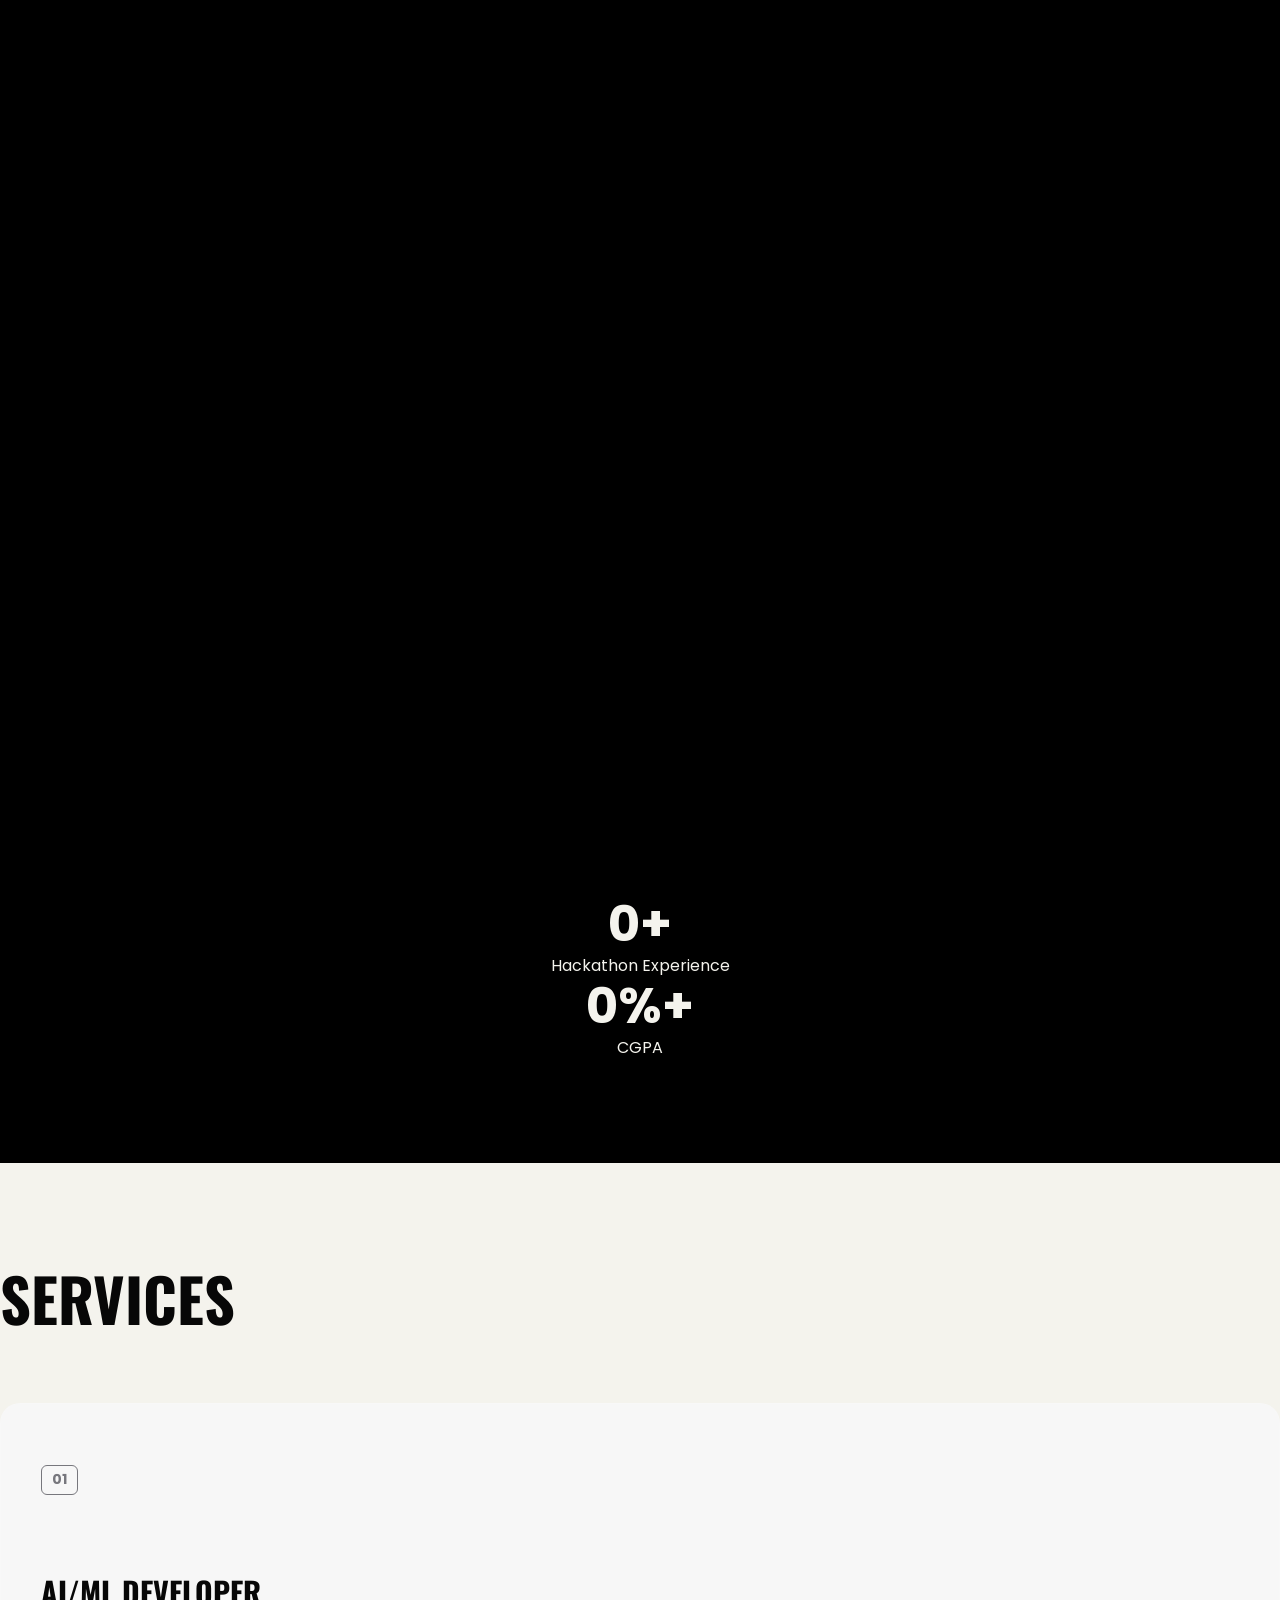
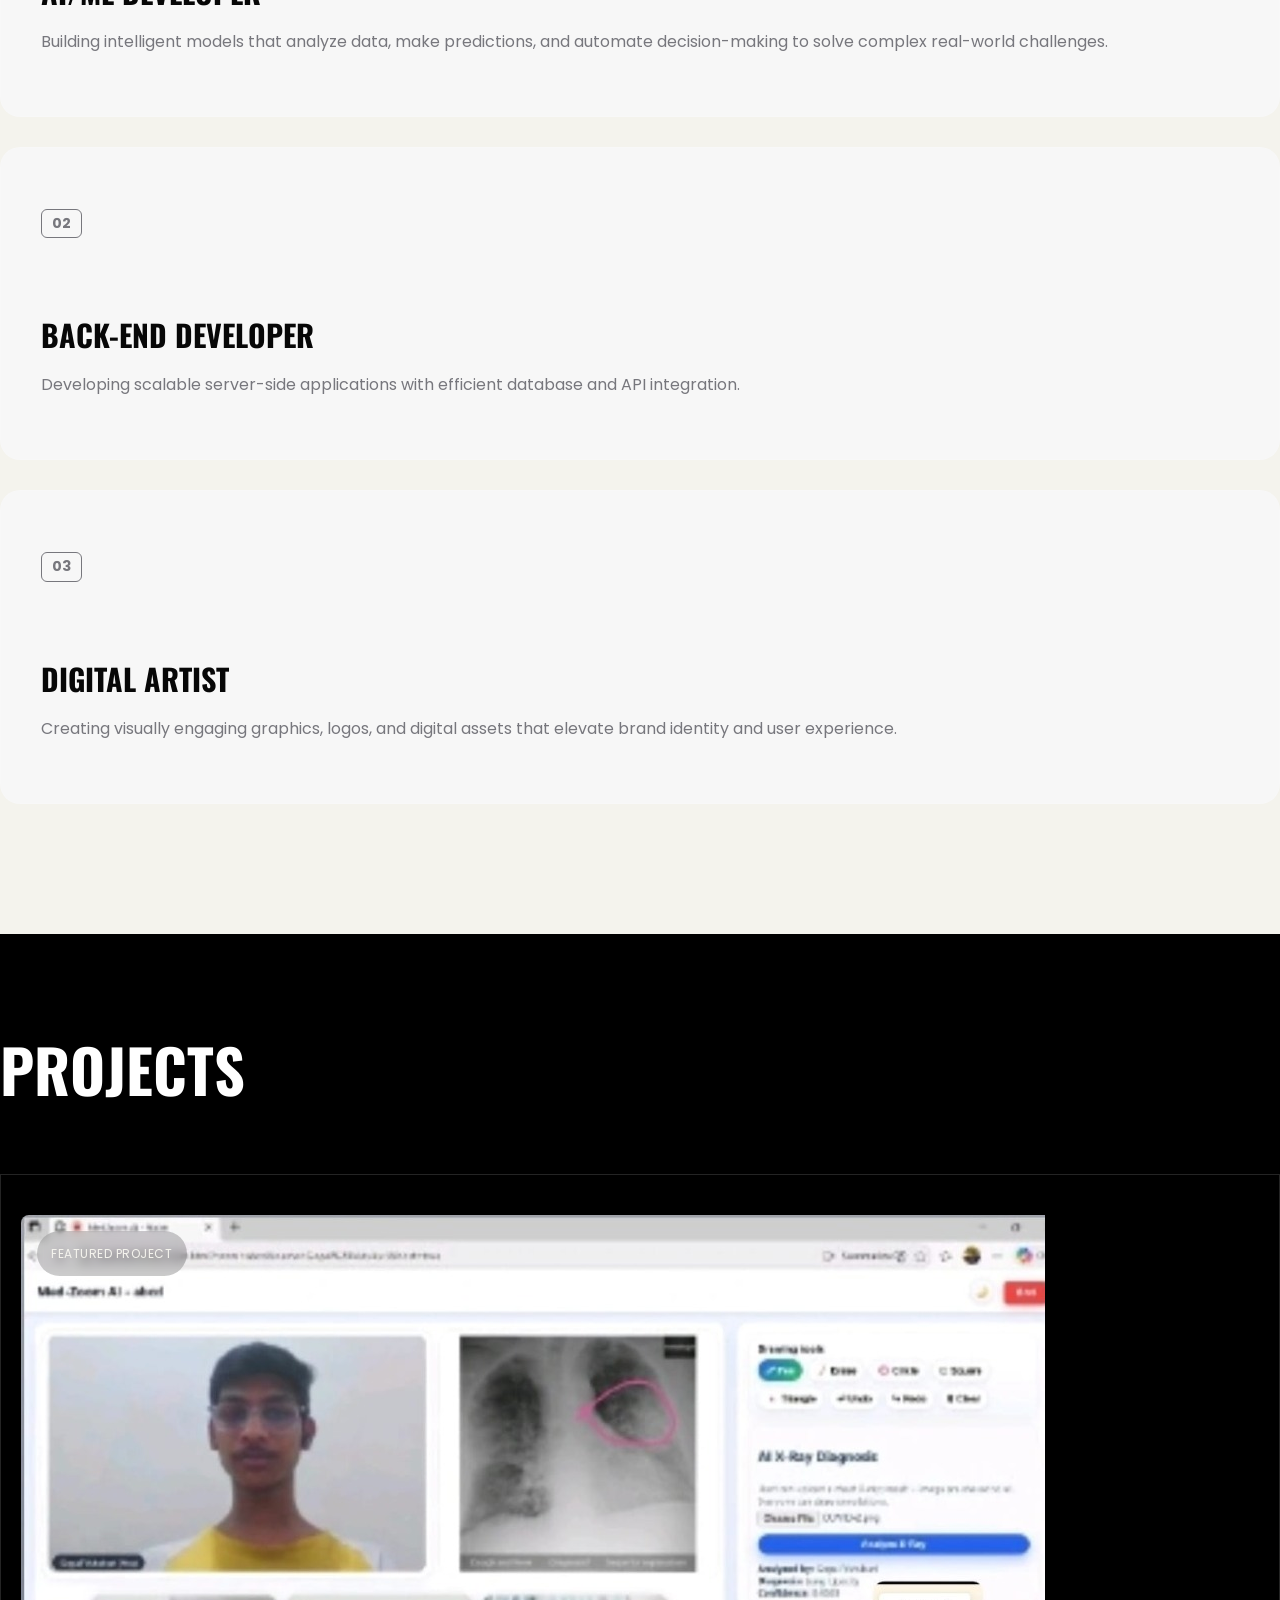
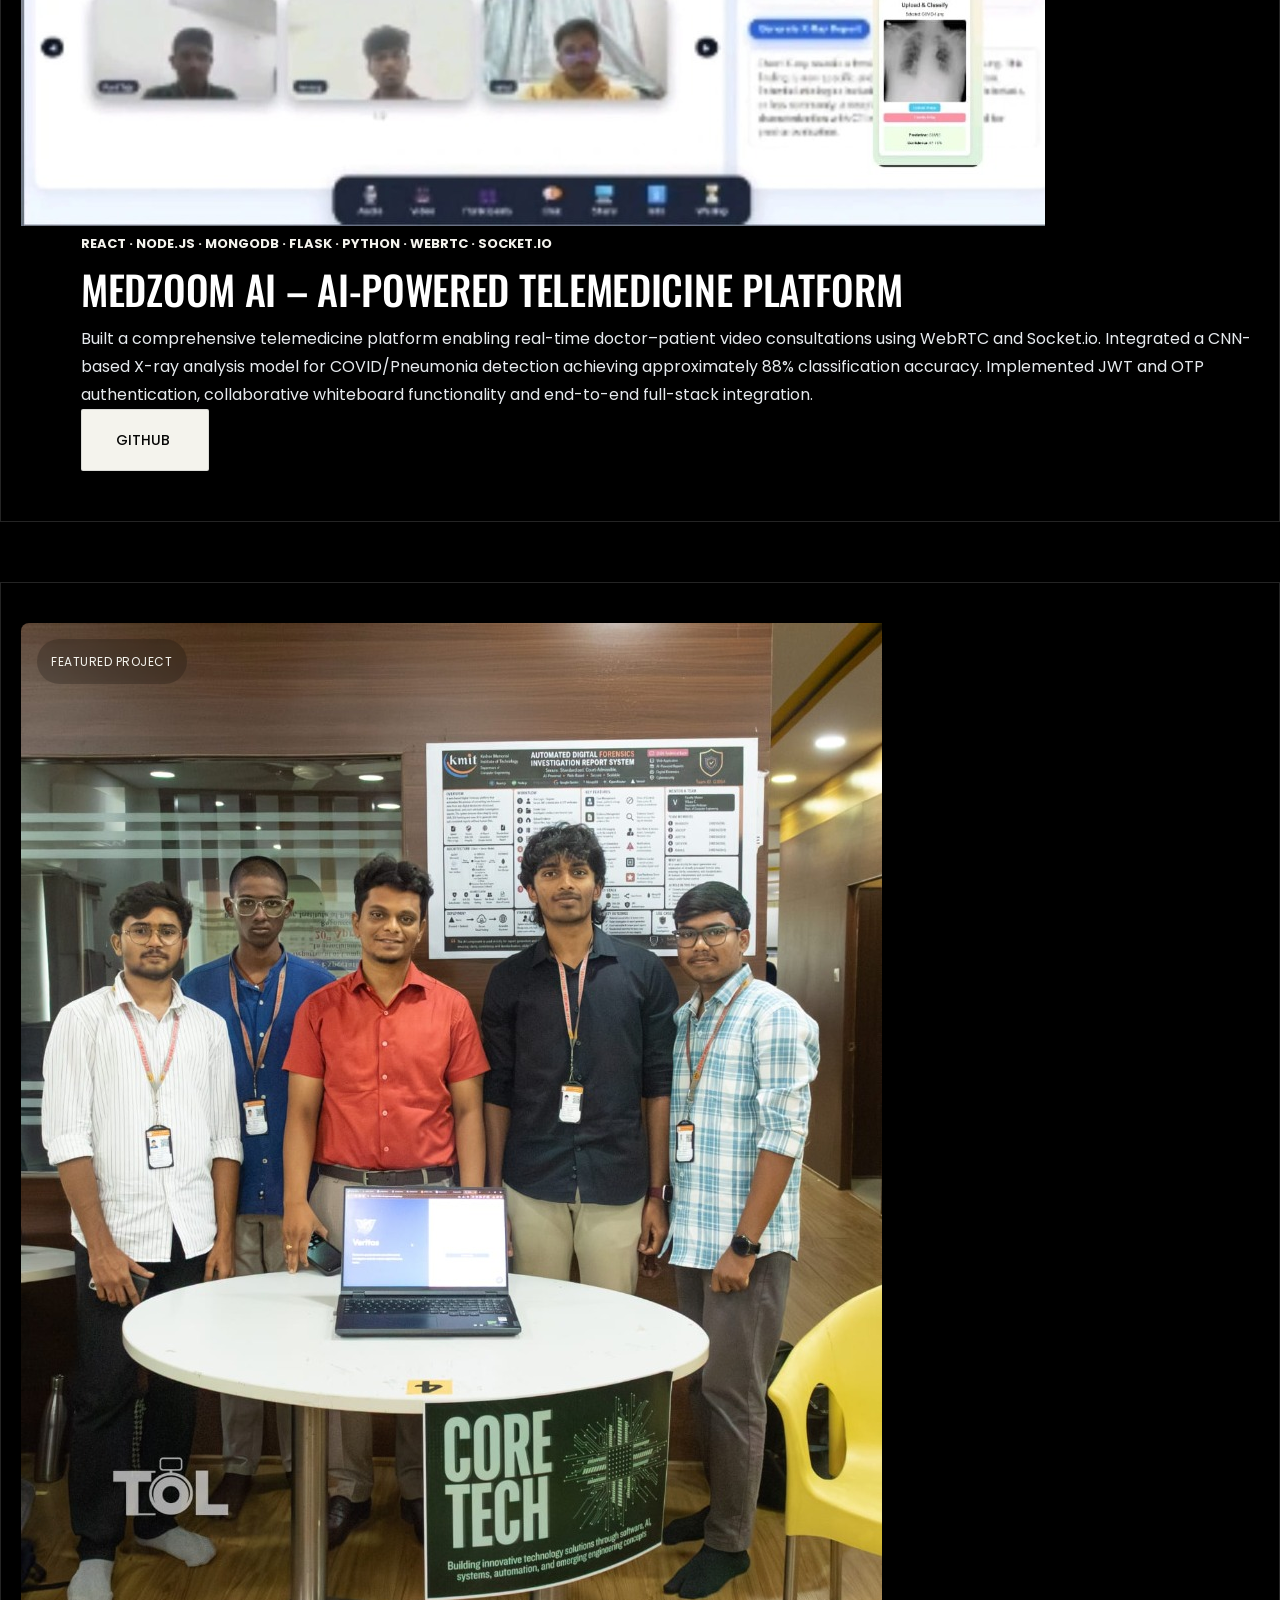
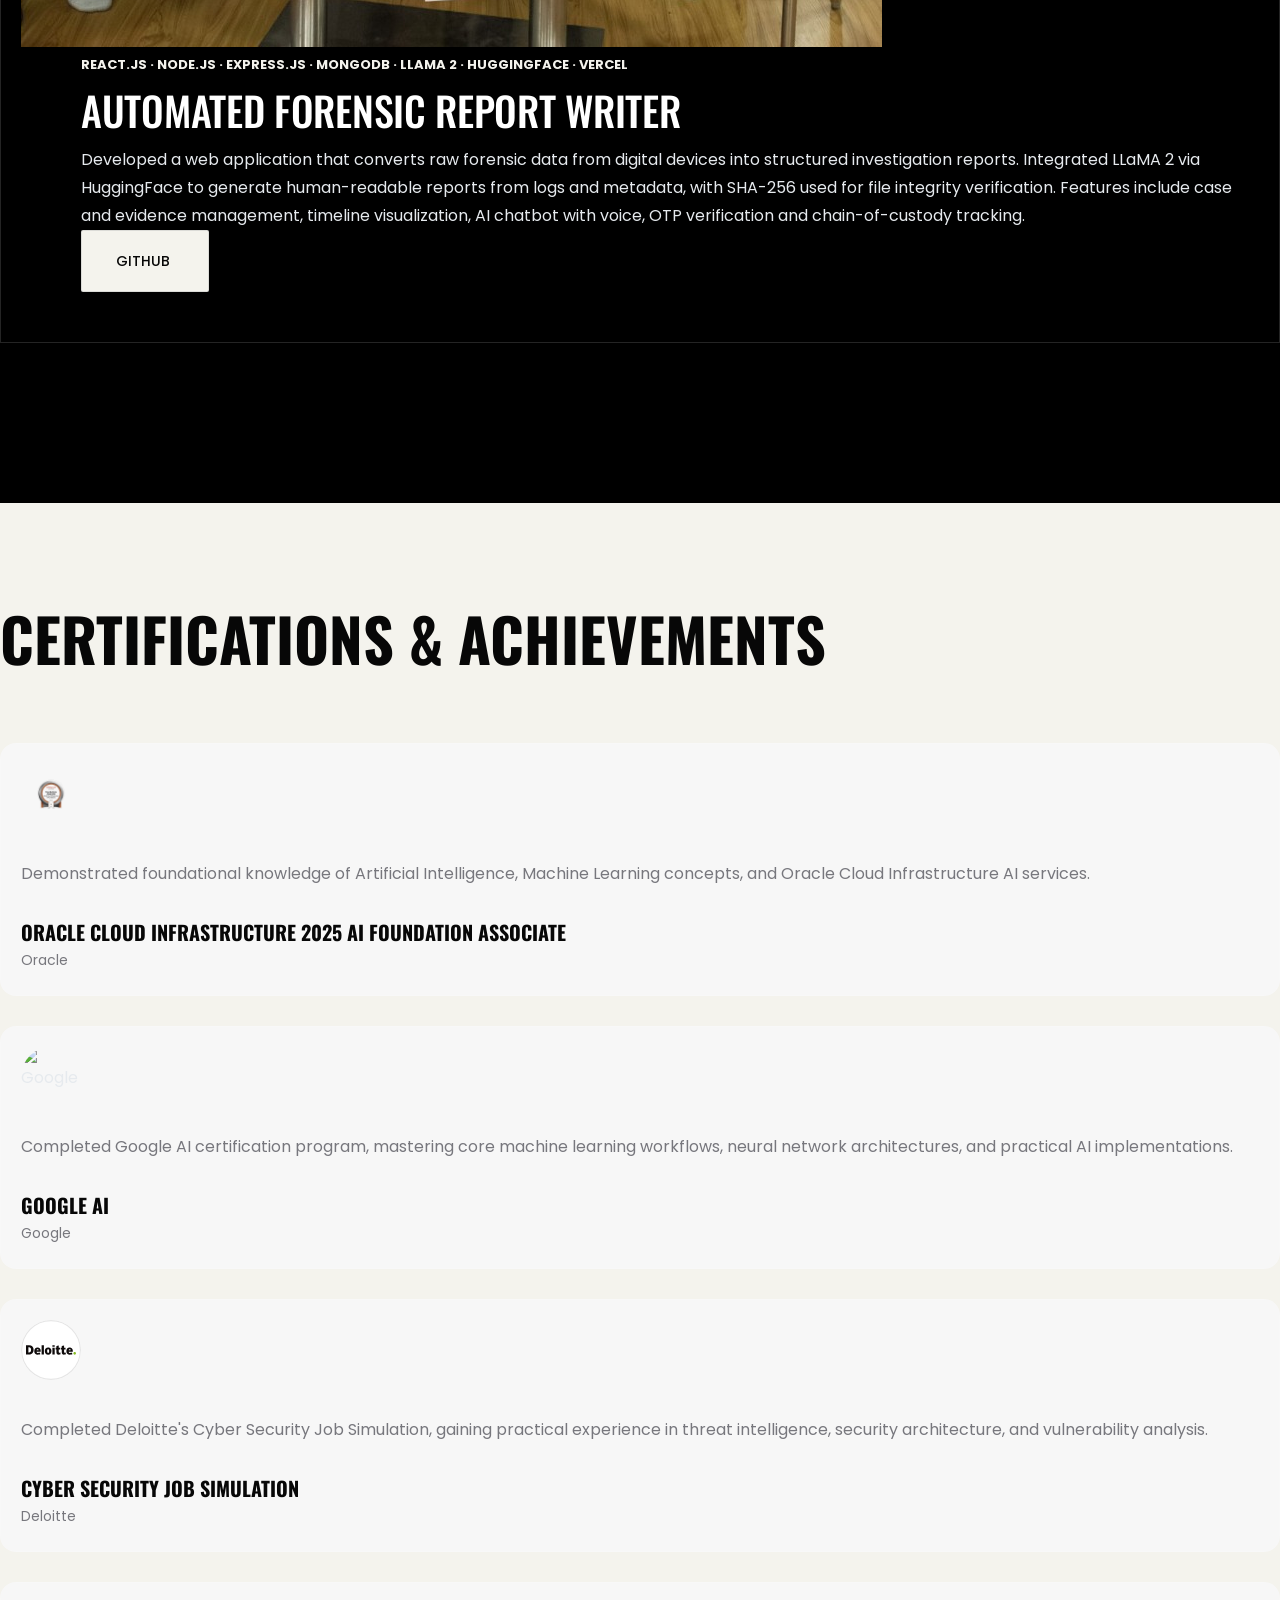
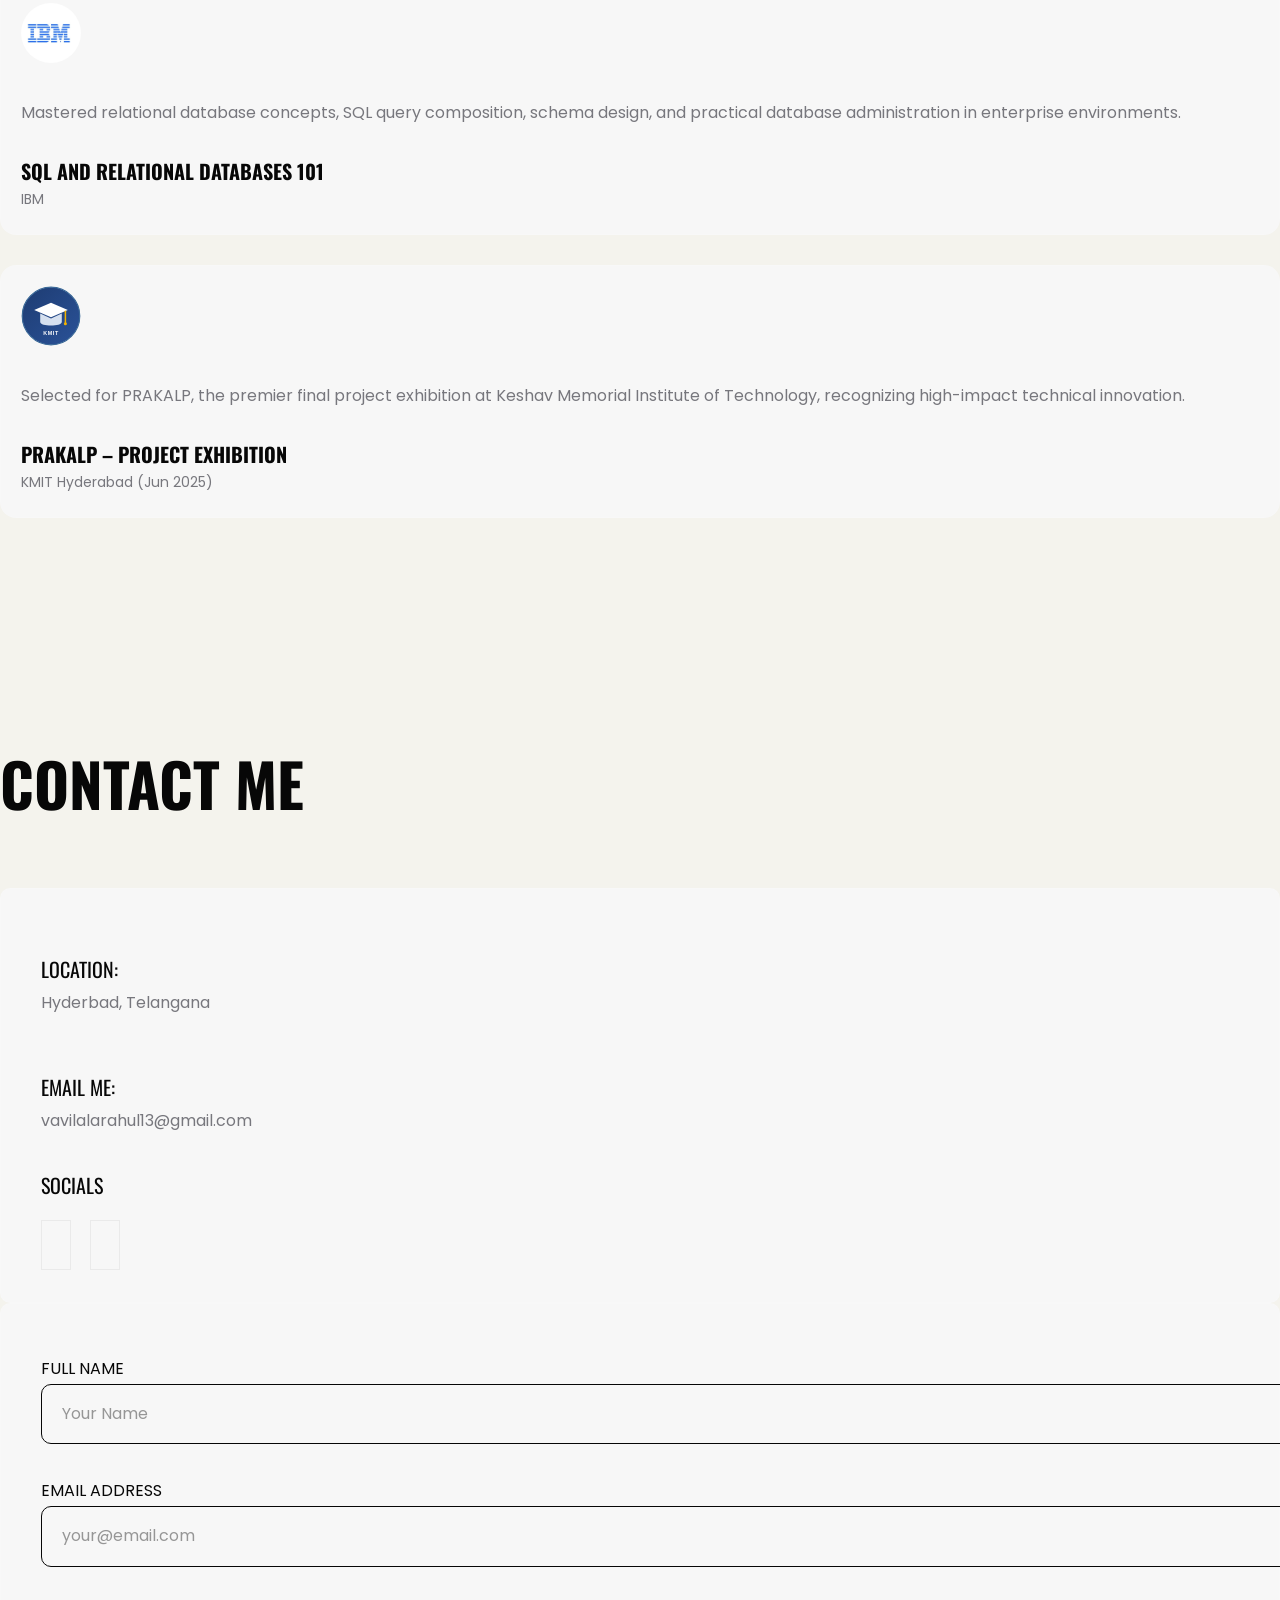
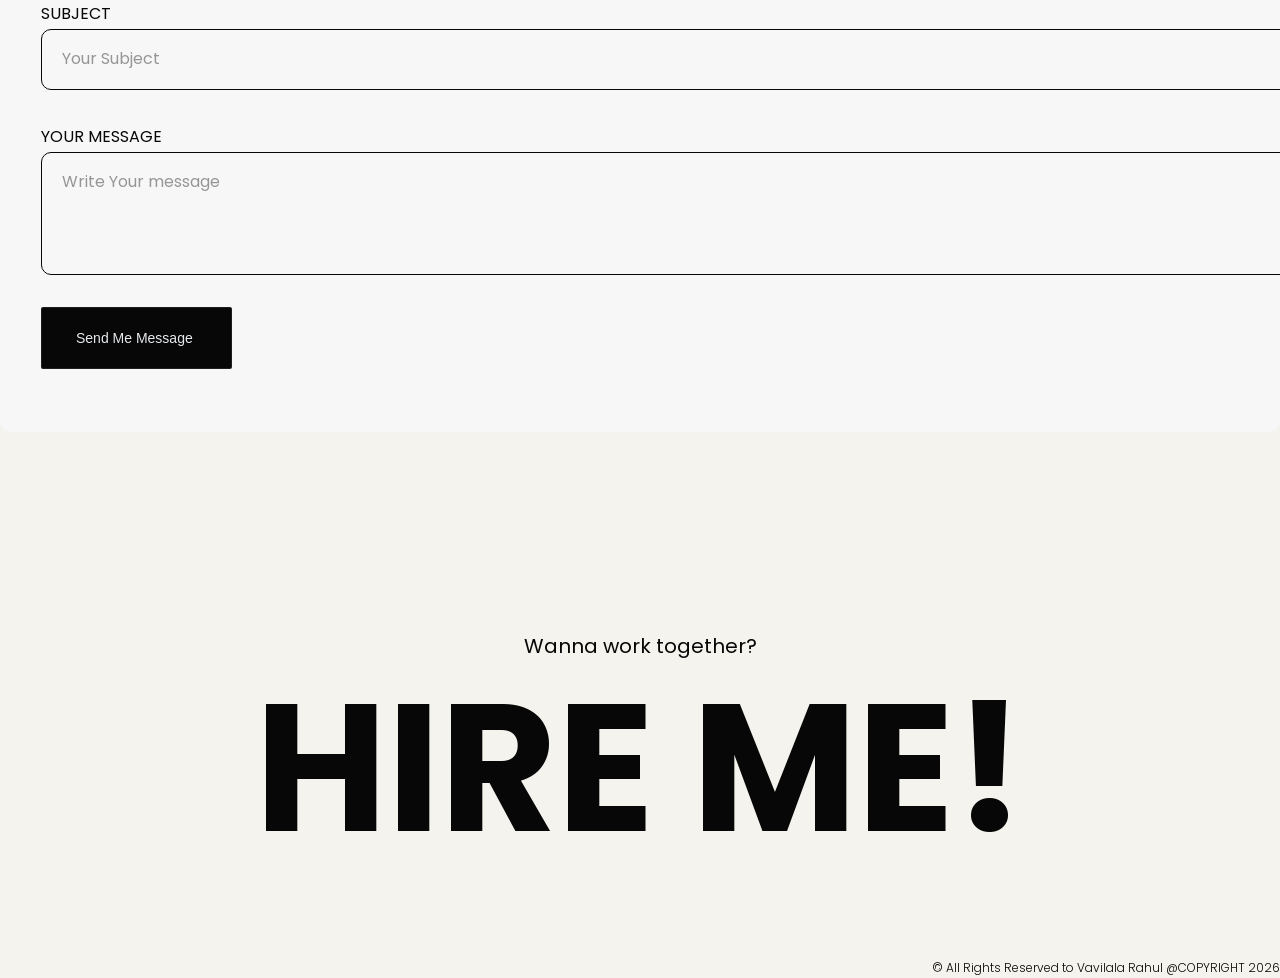
==== commit 4969c950: "Update index.html with latest changes" ====
--- a/index.html
+++ b/index.html
@@ -6,7 +6,8 @@
     <meta charset="utf-8">
     <meta http-equiv="X-UA-Compatible" content="IE=edge">
     <meta name="viewport" content="width=device-width, initial-scale=1">
-    <meta name="description" content="Vavilala Rahul is a Computer Science undergraduate and AI/ML & Full-Stack Developer building intelligent applications using modern web technologies and machine learning.">
+    <meta name="description"
+        content="Vavilala Rahul is a Computer Science undergraduate and AI/ML & Full-Stack Developer building intelligent applications using modern web technologies and machine learning.">
     <meta name="keywords" content="">
     <meta name="author" content="Vavilala Rahul">
     <!-- PAGE TITLE -->
@@ -15,7 +16,9 @@
     <!-- ALL GOOGLE FONTS -->
     <link rel="preconnect" href="https://fonts.googleapis.com">
     <link rel="preconnect" href="https://fonts.gstatic.com" crossorigin>
-    <link href="https://fonts.googleapis.com/css2?family=Oswald:wght@200..700&family=Poppins:ital,wght@0,100;0,200;0,300;0,400;0,500;0,600;0,700;0,800;0,900;1,100;1,200;1,300;1,400;1,500;1,600;1,700;1,800;1,900&display=swap" rel="stylesheet">
+    <link
+        href="https://fonts.googleapis.com/css2?family=Oswald:wght@200..700&family=Poppins:ital,wght@0,100;0,200;0,300;0,400;0,500;0,600;0,700;0,800;0,900;1,100;1,200;1,300;1,400;1,500;1,600;1,700;1,800;1,900&display=swap"
+        rel="stylesheet">
     <!-- BOOTSTRAP CSS -->
     <link rel="stylesheet" href="assets/css/bootstrap.min.css" />
     <!-- FONT AWESOME CSS -->
@@ -110,7 +113,8 @@
                                 </nav>
                             </div>
                             <div class="side-menu-icon d-lg-none text-end">
-                                <a href="javascript:void(0)" class="info-toggle-btn f-right sidebar-toggle-btn"><i class="fal fa-bars"></i></a>
+                                <a href="javascript:void(0)" class="info-toggle-btn f-right sidebar-toggle-btn"><i
+                                        class="fal fa-bars"></i></a>
                             </div>
                         </div>
                     </div>
@@ -177,7 +181,10 @@
                 </div>
                 <div class="col-lg-3 pt-30">
                     <div class="hero-content wow fadeInUp delay-0-4s">
-                        <p>Hi, I’m Vavilala Rahul, an AI/ML & Full-Stack Developer and Computer Science undergraduate at Keshav Memorial Institute of Technology passionate about building intelligent full-stack applications that solve real-world problems. Experienced in backend systems, AI-integrated web development, REST APIs, and real-time applications.</p>
+                        <p>Hi, I’m Vavilala Rahul, an AI/ML & Full-Stack Developer and Computer Science undergraduate at
+                            Keshav Memorial Institute of Technology passionate about building intelligent full-stack
+                            applications that solve real-world problems. Experienced in backend systems, AI-integrated
+                            web development, REST APIs, and real-time applications.</p>
                         <a class="theme-btn" href="resume.pdf" download>RESUME</a>
                     </div>
                     <!-- / END HERO DESIGN AREA -->
@@ -197,7 +204,10 @@
                 </div>
                 <div class="col-lg-9 col-sm-9">
                     <div class="about-content-part wow fadeInUp delay-0-2s">
-                        <p>Computer Science & Engineering undergraduate at Keshav Memorial Institute of Technology, Hyderabad, passionate about building intelligent full-stack applications that solve real-world problems. Experienced in backend systems, AI-integrated web development, REST APIs, real-time applications, and machine learning.</p>
+                        <p>Computer Science & Engineering undergraduate at Keshav Memorial Institute of Technology,
+                            Hyderabad, passionate about building intelligent full-stack applications that solve
+                            real-world problems. Experienced in backend systems, AI-integrated web development, REST
+                            APIs, real-time applications, and machine learning.</p>
                     </div>
                     <!-- START COUNTER DESIGN AREA -->
                     <div class="hero-counter-area d-flex justify-content-between wow fadeInUp delay-0-4s">
@@ -238,7 +248,8 @@
                         <i class="ri-arrow-right-up-line"></i>
                         <h5>01</h5>
                         <h4>AI/ML Developer</h4>
-                        <p>Building intelligent models that analyze data, make predictions, and automate decision-making to solve complex real-world challenges.</p>
+                        <p>Building intelligent models that analyze data, make predictions, and automate decision-making
+                            to solve complex real-world challenges.</p>
                     </div>
                 </div>
                 <!-- / END SINGLE SERVICE DESIGN AREA -->
@@ -258,7 +269,8 @@
                         <i class="ri-arrow-right-up-line"></i>
                         <h5>03</h5>
                         <h4>Digital Artist</h4>
-                        <p>Creating visually engaging graphics, logos, and digital assets that elevate brand identity and user experience.</p>
+                        <p>Creating visually engaging graphics, logos, and digital assets that elevate brand identity
+                            and user experience.</p>
                     </div>
                 </div>
                 <!-- / END SINGLE SERVICE DESIGN AREA -->
@@ -290,9 +302,15 @@
                 <div class="col-lg-6">
                     <div class="blog-post-caption">
                         <h3>React · Node.js · MongoDB · Flask · Python · WebRTC · Socket.io</h3>
-                        <h2><a class="link-decoration" href="https://github.com/vavilalarahul" target="_blank">MedZoom AI – AI-Powered Telemedicine Platform</a></h2>
-                        <p>Built a comprehensive telemedicine platform enabling real-time doctor–patient video consultations using WebRTC and Socket.io. Integrated a CNN-based X-ray analysis model for COVID/Pneumonia detection achieving approximately 88% classification accuracy. Implemented JWT and OTP authentication, collaborative whiteboard functionality and end-to-end full-stack integration.</p>
-                        <a class="theme-btn theme-btn-two" href="https://github.com/vavilalarahul" target="_blank">GITHUB<i class="ri-arrow-right-line"></i></a>
+                        <h2><a class="link-decoration" href="https://github.com/vavilalarahul" target="_blank">MedZoom
+                                AI – AI-Powered Telemedicine Platform</a></h2>
+                        <p>Built a comprehensive telemedicine platform enabling real-time doctor–patient video
+                            consultations using WebRTC and Socket.io. Integrated a CNN-based X-ray analysis model for
+                            COVID/Pneumonia detection achieving approximately 88% classification accuracy. Implemented
+                            JWT and OTP authentication, collaborative whiteboard functionality and end-to-end full-stack
+                            integration.</p>
+                        <a class="theme-btn theme-btn-two" href="https://github.com/vavilalarahul"
+                            target="_blank">GITHUB<i class="ri-arrow-right-line"></i></a>
                     </div>
                 </div>
             </div>
@@ -310,9 +328,15 @@
                 <div class="col-lg-6">
                     <div class="blog-post-caption">
                         <h3>React.js · Node.js · Express.js · MongoDB · LLaMA 2 · HuggingFace · Vercel</h3>
-                        <h2><a class="link-decoration" href="https://github.com/vavilalarahul" target="_blank">Automated Forensic Report Writer</a></h2>
-                        <p>Developed a web application that converts raw forensic data from digital devices into structured investigation reports. Integrated LLaMA 2 via HuggingFace to generate human-readable reports from logs and metadata, with SHA-256 used for file integrity verification. Features include case and evidence management, timeline visualization, AI chatbot with voice, OTP verification and chain-of-custody tracking.</p>
-                        <a class="theme-btn theme-btn-two" href="https://github.com/vavilalarahul" target="_blank">GITHUB<i class="ri-arrow-right-line"></i></a>
+                        <h2><a class="link-decoration" href="https://github.com/vavilalarahul" target="_blank">Automated
+                                Forensic Report Writer</a></h2>
+                        <p>Developed a web application that converts raw forensic data from digital devices into
+                            structured investigation reports. Integrated LLaMA 2 via HuggingFace to generate
+                            human-readable reports from logs and metadata, with SHA-256 used for file integrity
+                            verification. Features include case and evidence management, timeline visualization, AI
+                            chatbot with voice, OTP verification and chain-of-custody tracking.</p>
+                        <a class="theme-btn theme-btn-two" href="https://github.com/vavilalarahul"
+                            target="_blank">GITHUB<i class="ri-arrow-right-line"></i></a>
                     </div>
                 </div>
             </div>
@@ -338,10 +362,12 @@
                             <img src="assets/images/testimonials/author1.jpg" alt="Oracle" />
                         </div>
                         <div class="text">
-                            Demonstrated foundational knowledge of Artificial Intelligence, Machine Learning concepts, and Oracle Cloud Infrastructure AI services.
+                            Demonstrated foundational knowledge of Artificial Intelligence, Machine Learning concepts,
+                            and Oracle Cloud Infrastructure AI services.
                         </div>
                         <div class="testi-des">
-                            <h5 style="font-size: 20px; line-height: 1.3;">Oracle Cloud Infrastructure 2025 AI Foundation Associate</h5>
+                            <h5 style="font-size: 20px; line-height: 1.3;">Oracle Cloud Infrastructure 2025 AI
+                                Foundation Associate</h5>
                             <span>Oracle</span>
                         </div>
                     </div>
@@ -354,7 +380,8 @@
                             <img src="assets/images/testimonials/author2.jpg" alt="Google" />
                         </div>
                         <div class="text">
-                            Completed Google AI certification program, mastering core machine learning workflows, neural network architectures, and practical AI implementations.
+                            Completed Google AI certification program, mastering core machine learning workflows, neural
+                            network architectures, and practical AI implementations.
                         </div>
                         <div class="testi-des">
                             <h5 style="font-size: 20px; line-height: 1.3;">Google AI</h5>
@@ -370,7 +397,8 @@
                             <img src="assets/images/testimonials/deloitte.svg" alt="Deloitte" />
                         </div>
                         <div class="text">
-                            Completed Deloitte's Cyber Security Job Simulation, gaining practical experience in threat intelligence, security architecture, and vulnerability analysis.
+                            Completed Deloitte's Cyber Security Job Simulation, gaining practical experience in threat
+                            intelligence, security architecture, and vulnerability analysis.
                         </div>
                         <div class="testi-des">
                             <h5 style="font-size: 20px; line-height: 1.3;">Cyber Security Job Simulation</h5>
@@ -383,10 +411,12 @@
                     <!-- START SINGLE TESTIMONIALS DESIGN AREA -->
                     <div class="testimonial-item wow fadeInUp delay-0-7s">
                         <div class="author">
-                            <img src="assets/images/testimonials/WhatsApp Image 2026-09-14 at 12.01.12 AM.jpeg" alt="IBM" />
+                            <img src="assets/images/testimonials/WhatsApp Image 2026-09-14 at 12.01.12 AM.jpeg"
+                                alt="IBM" />
                         </div>
                         <div class="text">
-                            Mastered relational database concepts, SQL query composition, schema design, and practical database administration in enterprise environments.
+                            Mastered relational database concepts, SQL query composition, schema design, and practical
+                            database administration in enterprise environments.
                         </div>
                         <div class="testi-des">
                             <h5 style="font-size: 20px; line-height: 1.3;">SQL and Relational Databases 101</h5>
@@ -402,7 +432,8 @@
                             <img src="assets/images/testimonials/prakalp.svg" alt="KMIT PRAKALP" />
                         </div>
                         <div class="text">
-                            Selected for PRAKALP, the premier final project exhibition at Keshav Memorial Institute of Technology, recognizing high-impact technical innovation.
+                            Selected for PRAKALP, the premier final project exhibition at Keshav Memorial Institute of
+                            Technology, recognizing high-impact technical innovation.
                         </div>
                         <div class="testi-des">
                             <h5 style="font-size: 20px; line-height: 1.3;">PRAKALP – Project Exhibition</h5>
@@ -434,7 +465,7 @@
                                 <i class="ri-map-pin-line"></i>
                             </span>
                             <h2>Location:</h2>
-                            <p>Vijayawada, Andhra Pradesh</p>
+                            <p>Hyderbad, Telangana</p>
                         </div>
                         <!-- / END CONTACT SINGLEDESIGN AREA -->
                         <!-- START CONTACT SINGLEDESIGN AREA -->
@@ -457,11 +488,13 @@
                         <div class="single-contact wow fadeInUp" data-wow-delay=".6s">
                             <h2>Socials</h2>
                             <div class="about-social">
-                            <ul>
-                                <li><a href="https://www.linkedin.com/in/vavilala-rahul" target="_blank"><i class="ri-linkedin-fill"></i></a></li>
-                                <li><a href="https://github.com/vavilalarahul" target="_blank"><i class="ri-github-line"></i></a></li>
-                            </ul>
-                        </div>
+                                <ul>
+                                    <li><a href="https://www.linkedin.com/in/vavilala-rahul" target="_blank"><i
+                                                class="ri-linkedin-fill"></i></a></li>
+                                    <li><a href="https://github.com/vavilalarahul" target="_blank"><i
+                                                class="ri-github-line"></i></a></li>
+                                </ul>
+                            </div>
                         </div>
                         <!-- / END CONTACT SINGLEDESIGN AREA -->
                     </div>
@@ -474,7 +507,8 @@
                                 <div class="col-md-6">
                                     <div class="form-group">
                                         <label for="name">Full Name</label>
-                                        <input type="text" id="name" class="form-control" value="" placeholder="Your Name" required="" data-error="Please enter your Name" />
+                                        <input type="text" id="name" class="form-control" value=""
+                                            placeholder="Your Name" required="" data-error="Please enter your Name" />
                                         <label for="name" class="for-icon"><i class="far fa-user"></i></label>
                                         <div class="help-block with-errors"></div>
                                     </div>
@@ -482,7 +516,9 @@
                                 <div class="col-md-6">
                                     <div class="form-group">
                                         <label for="email">Email Address</label>
-                                        <input type="email" id="email" class="form-control" value="" placeholder="your@email.com" required="" data-error="Please enter your Email" />
+                                        <input type="email" id="email" class="form-control" value=""
+                                            placeholder="your@email.com" required=""
+                                            data-error="Please enter your Email" />
                                         <label for="email" class="for-icon"><i class="far fa-envelope"></i></label>
                                         <div class="help-block with-errors"></div>
                                     </div>
@@ -490,7 +526,9 @@
                                 <div class="col-md-12">
                                     <div class="form-group">
                                         <label for="name">Subject</label>
-                                        <input type="text" id="subject" class="form-control" value="" placeholder="Your Subject" required="" data-error="Please enter your Name" />
+                                        <input type="text" id="subject" class="form-control" value=""
+                                            placeholder="Your Subject" required=""
+                                            data-error="Please enter your Name" />
                                         <label for="name" class="for-icon"><i class="far fa-user"></i></label>
                                         <div class="help-block with-errors"></div>
                                     </div>
@@ -498,7 +536,9 @@
                                 <div class="col-md-12">
                                     <div class="form-group">
                                         <label for="message">Your Message</label>
-                                        <textarea name="message" id="message" class="form-control" rows="4" placeholder="Write Your message" required="" data-error="Please Write your Message"></textarea>
+                                        <textarea name="message" id="message" class="form-control" rows="4"
+                                            placeholder="Write Your message" required=""
+                                            data-error="Please Write your Message"></textarea>
                                         <div class="help-block with-errors"></div>
                                     </div>
                                 </div>
@@ -511,7 +551,8 @@
                                     </div>
                                 </div>
                                 <div class="col-md-12 text-center">
-                                    <p class="input-success">We have received your mail, We will get back to you soon!</p>
+                                    <p class="input-success">We have received your mail, We will get back to you soon!
+                                    </p>
                                     <p class="input-error">Sorry, Message could not send! Please try again.</p>
                                 </div>
                             </div>
@@ -535,7 +576,7 @@
             </div>
             <div class="row">
                 <div class="col-lg-6 col-sm-6">
-                    <p class="copy-right-text">&copy; All Rights Reserved to Vavilala Rahul @COPYRIGHT 2025</p>
+                    <p class="copy-right-text">&copy; All Rights Reserved to Vavilala Rahul @COPYRIGHT 2026</p>
                 </div>
             </div>
         </div>
@@ -569,5 +610,4 @@
     <script src="assets/js/script.js"></script>
 </body>
 
-</html>
-
+</html>
